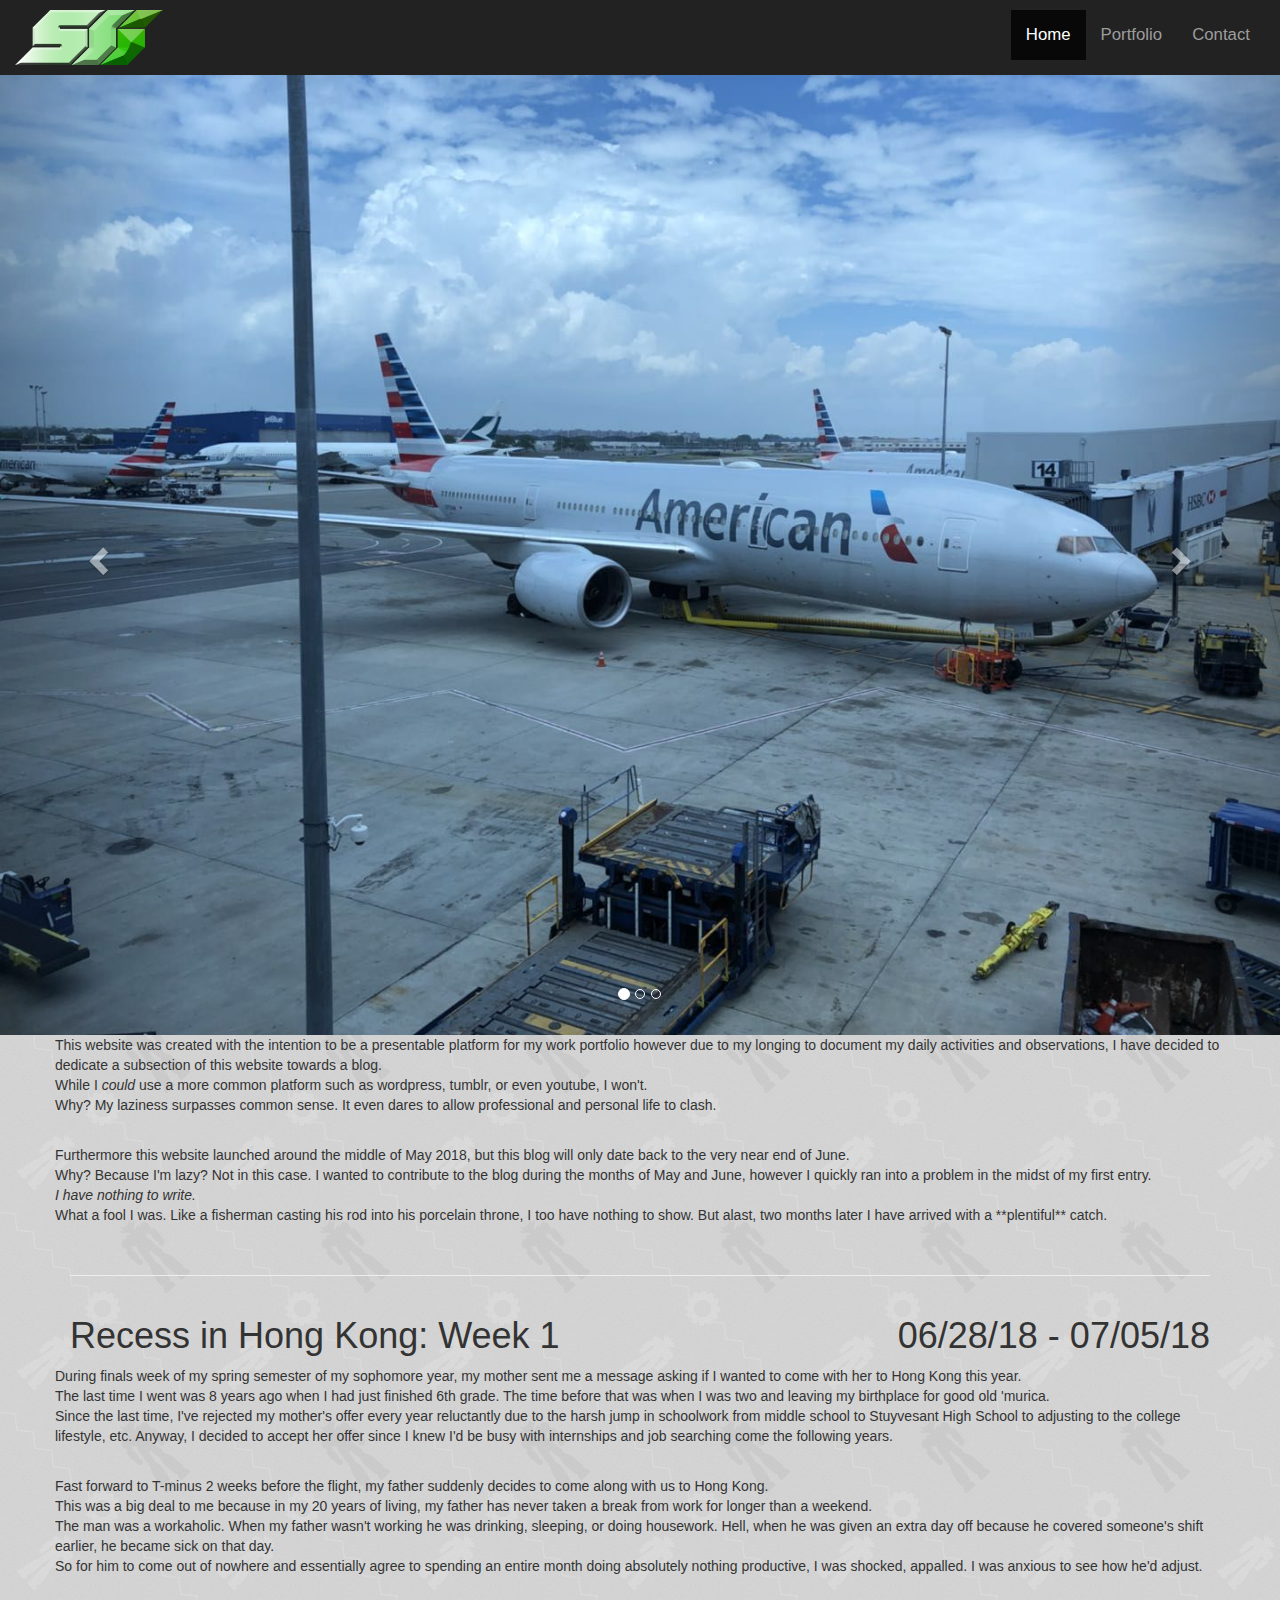
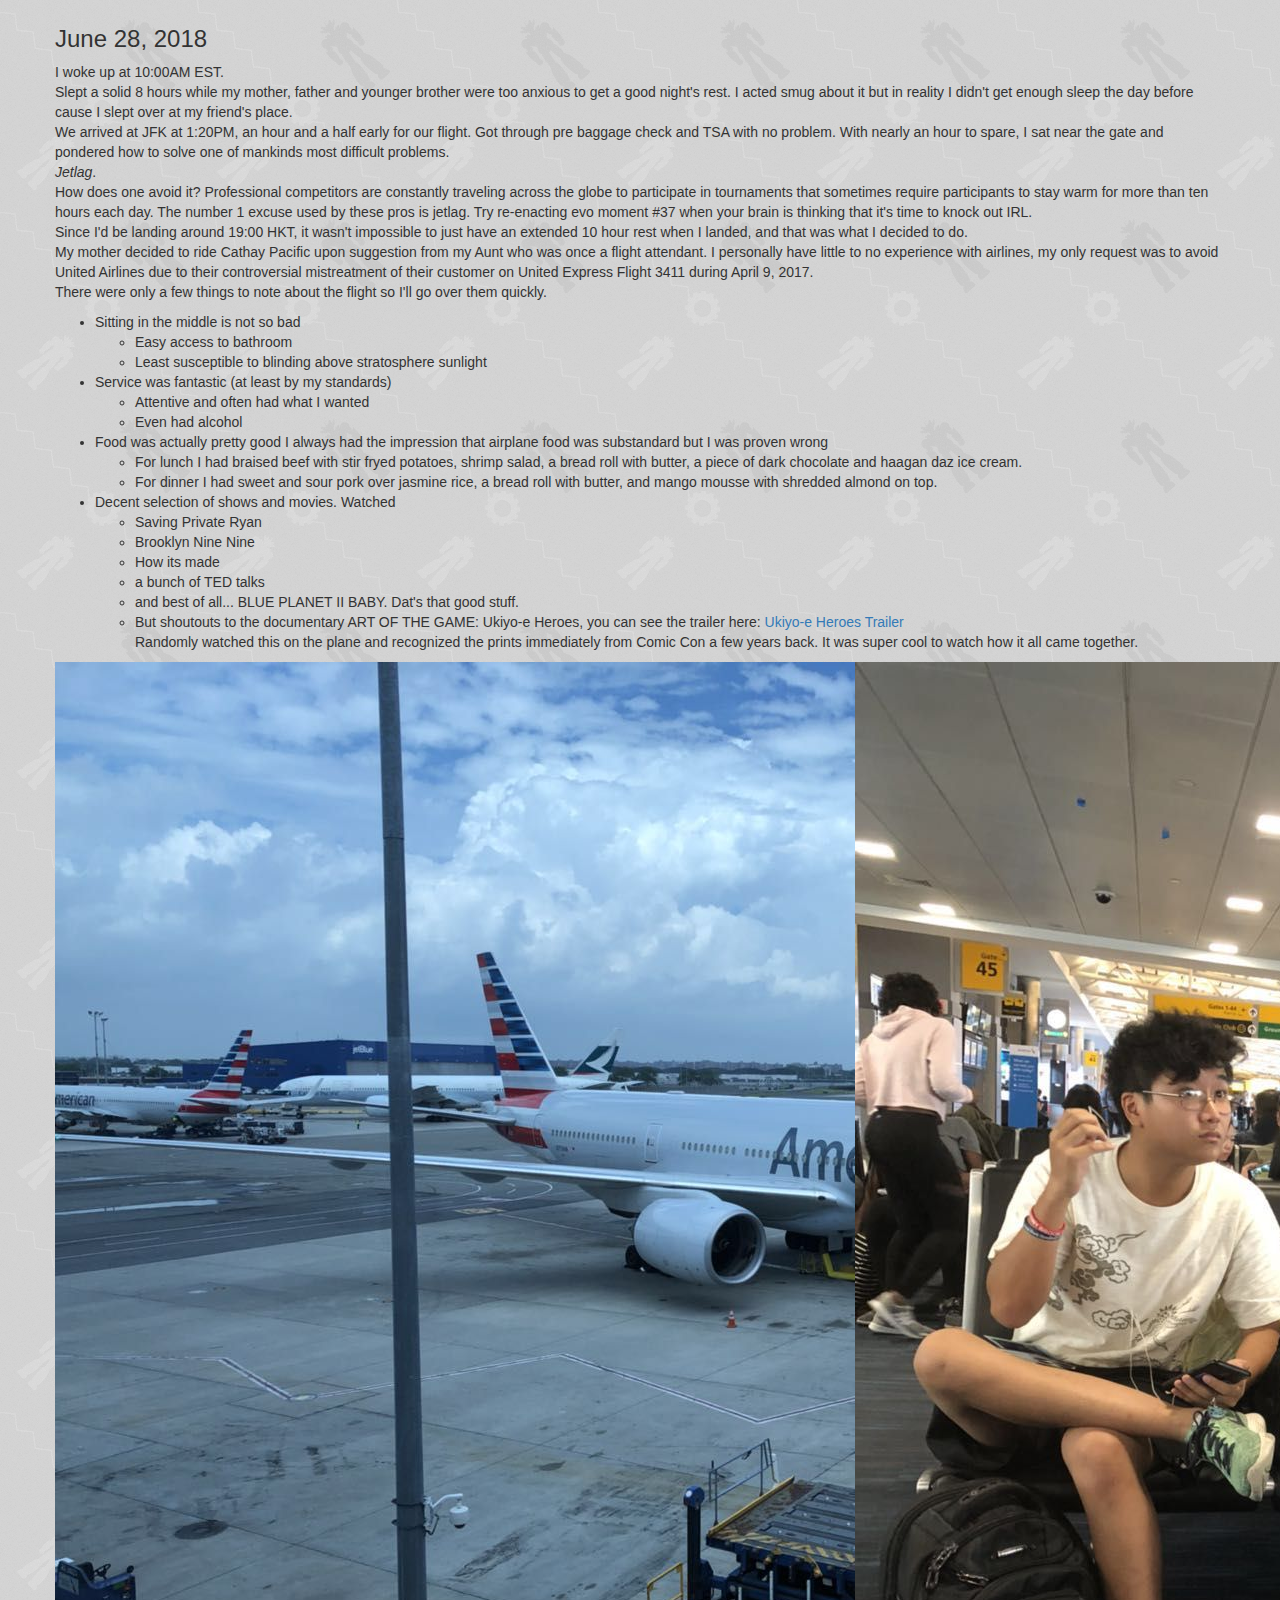
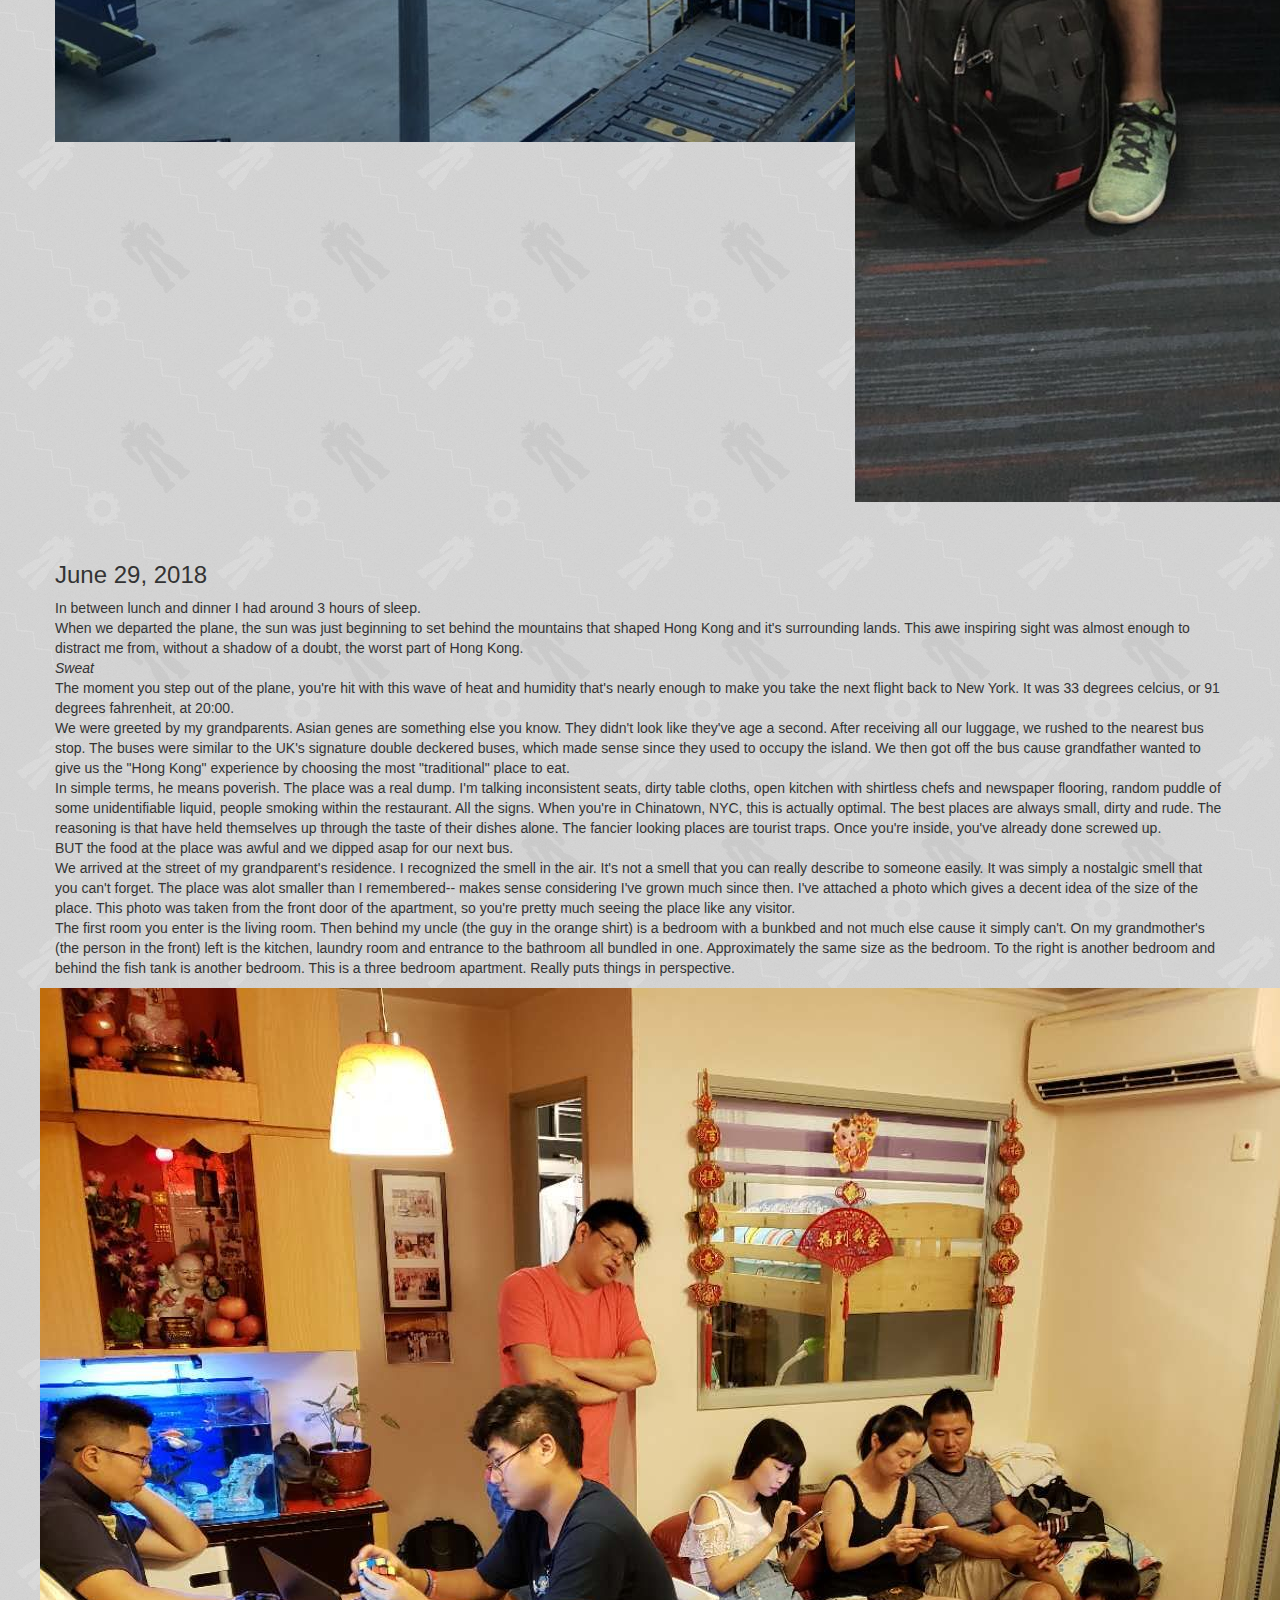
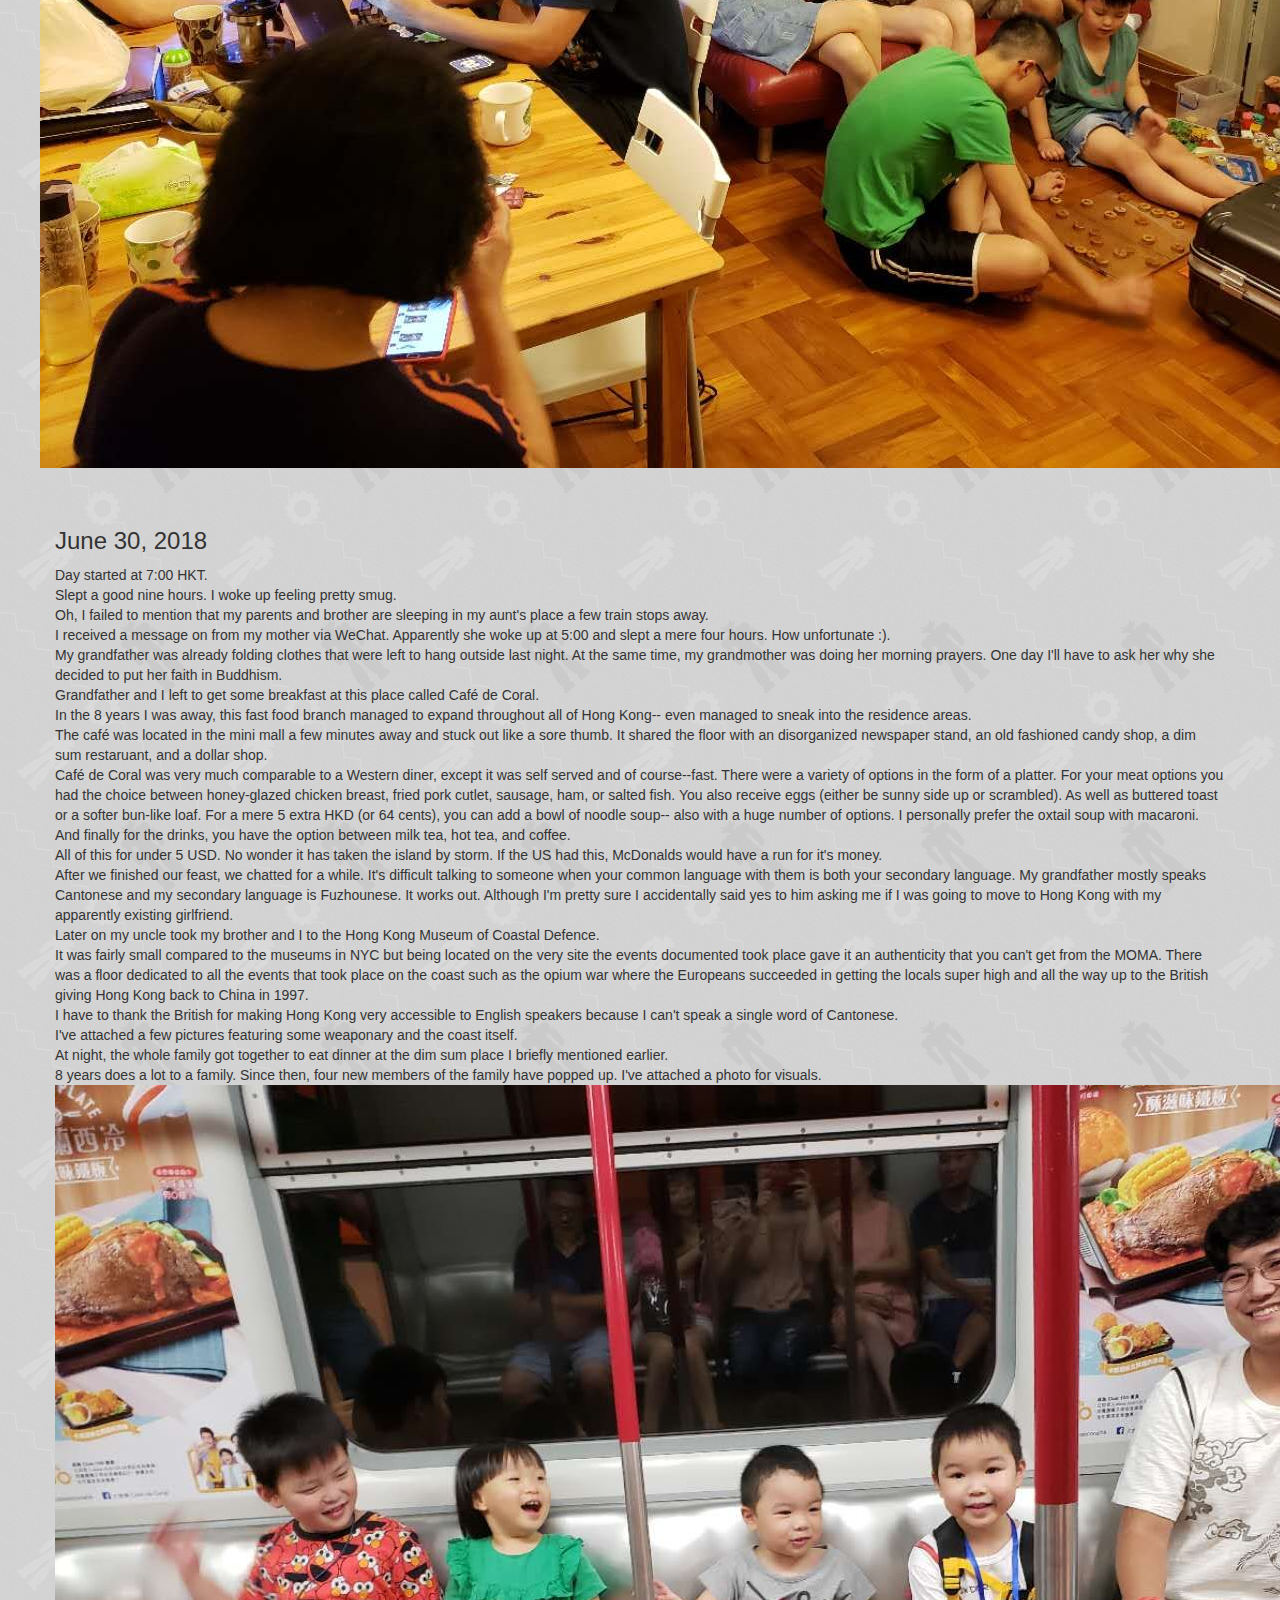
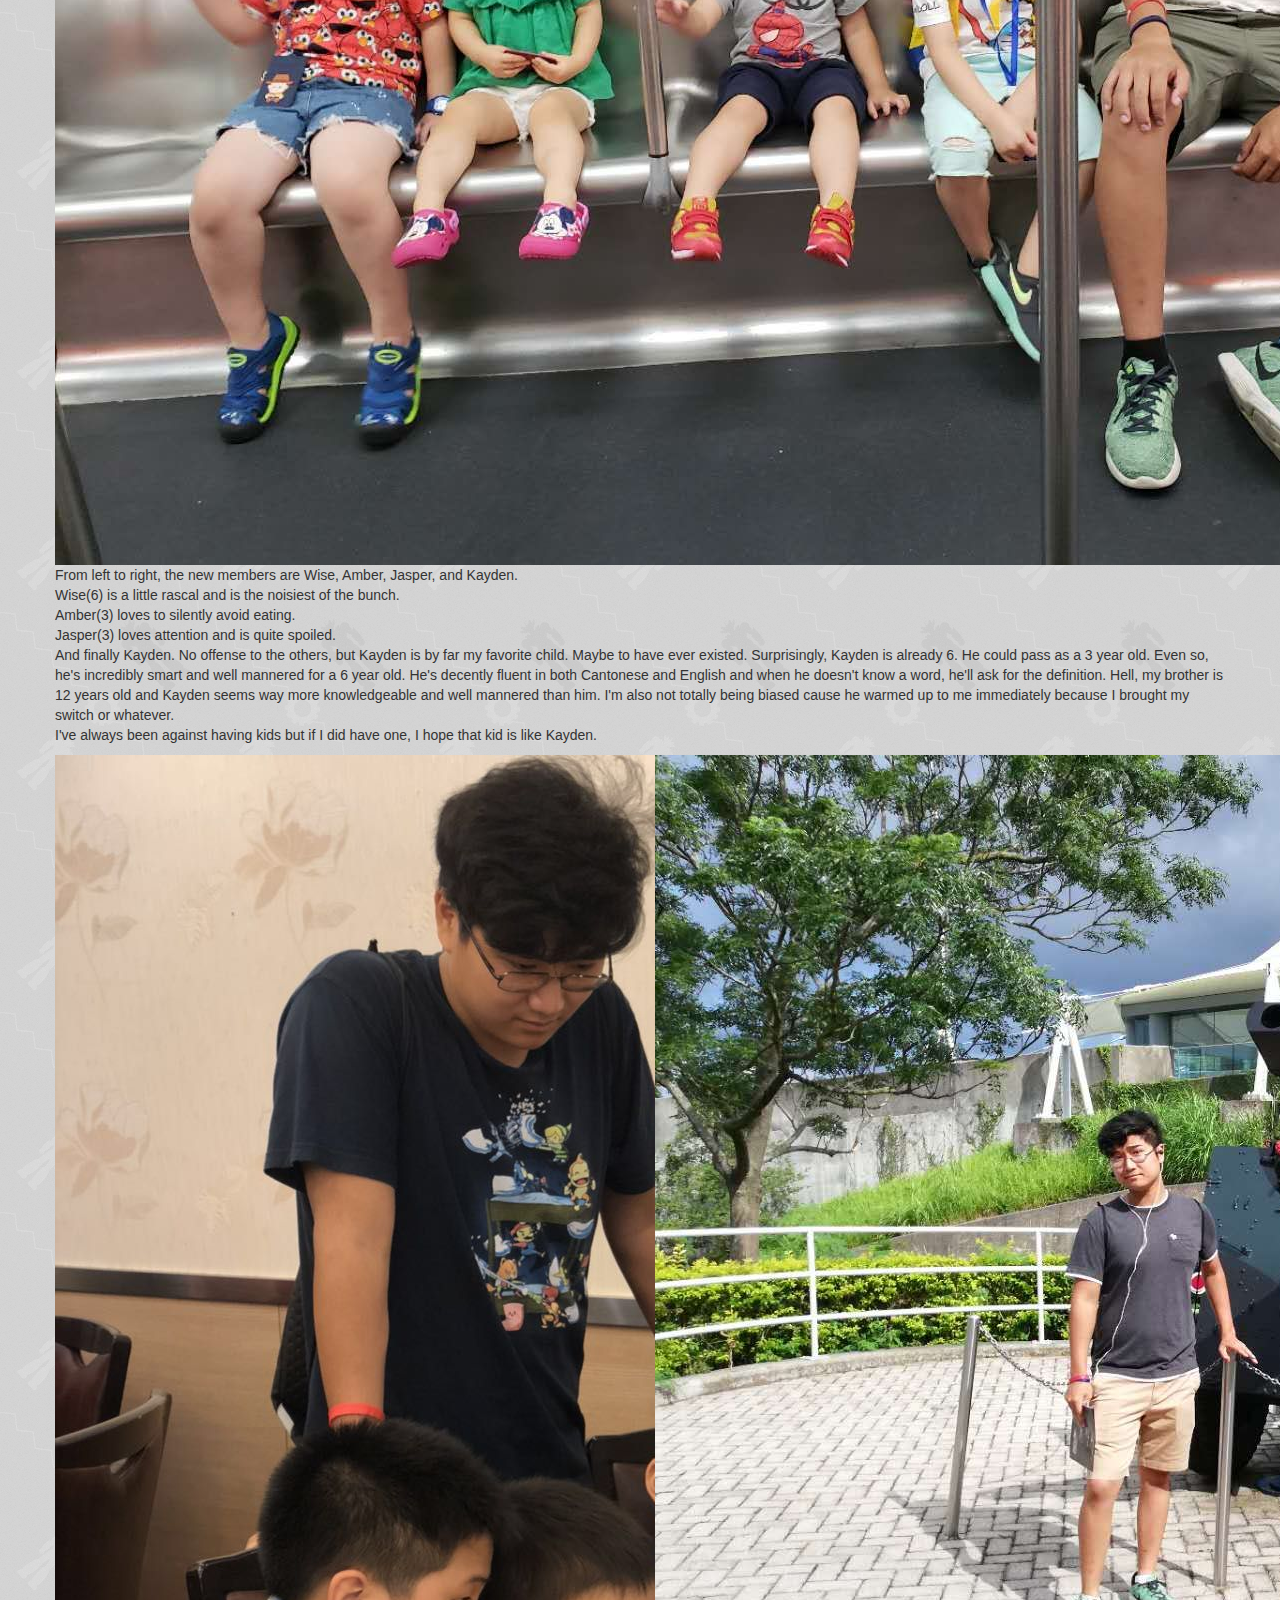
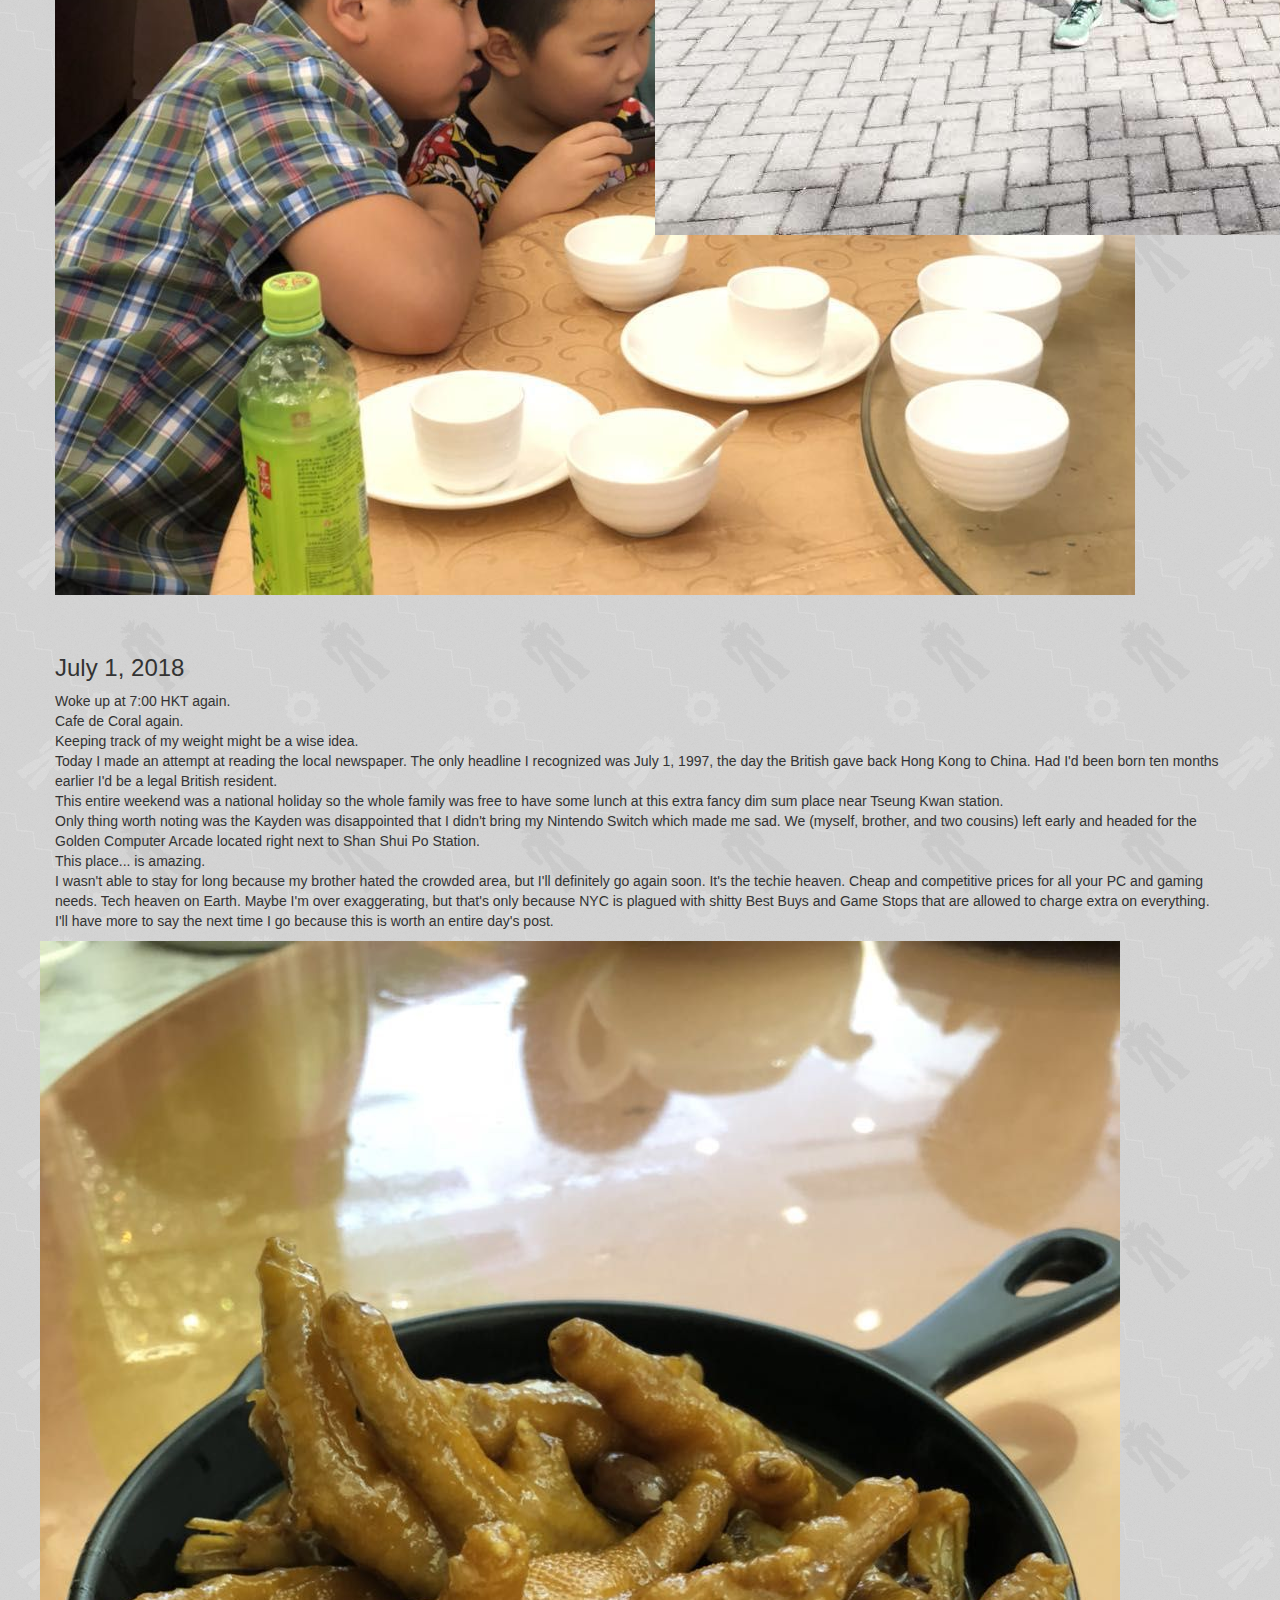
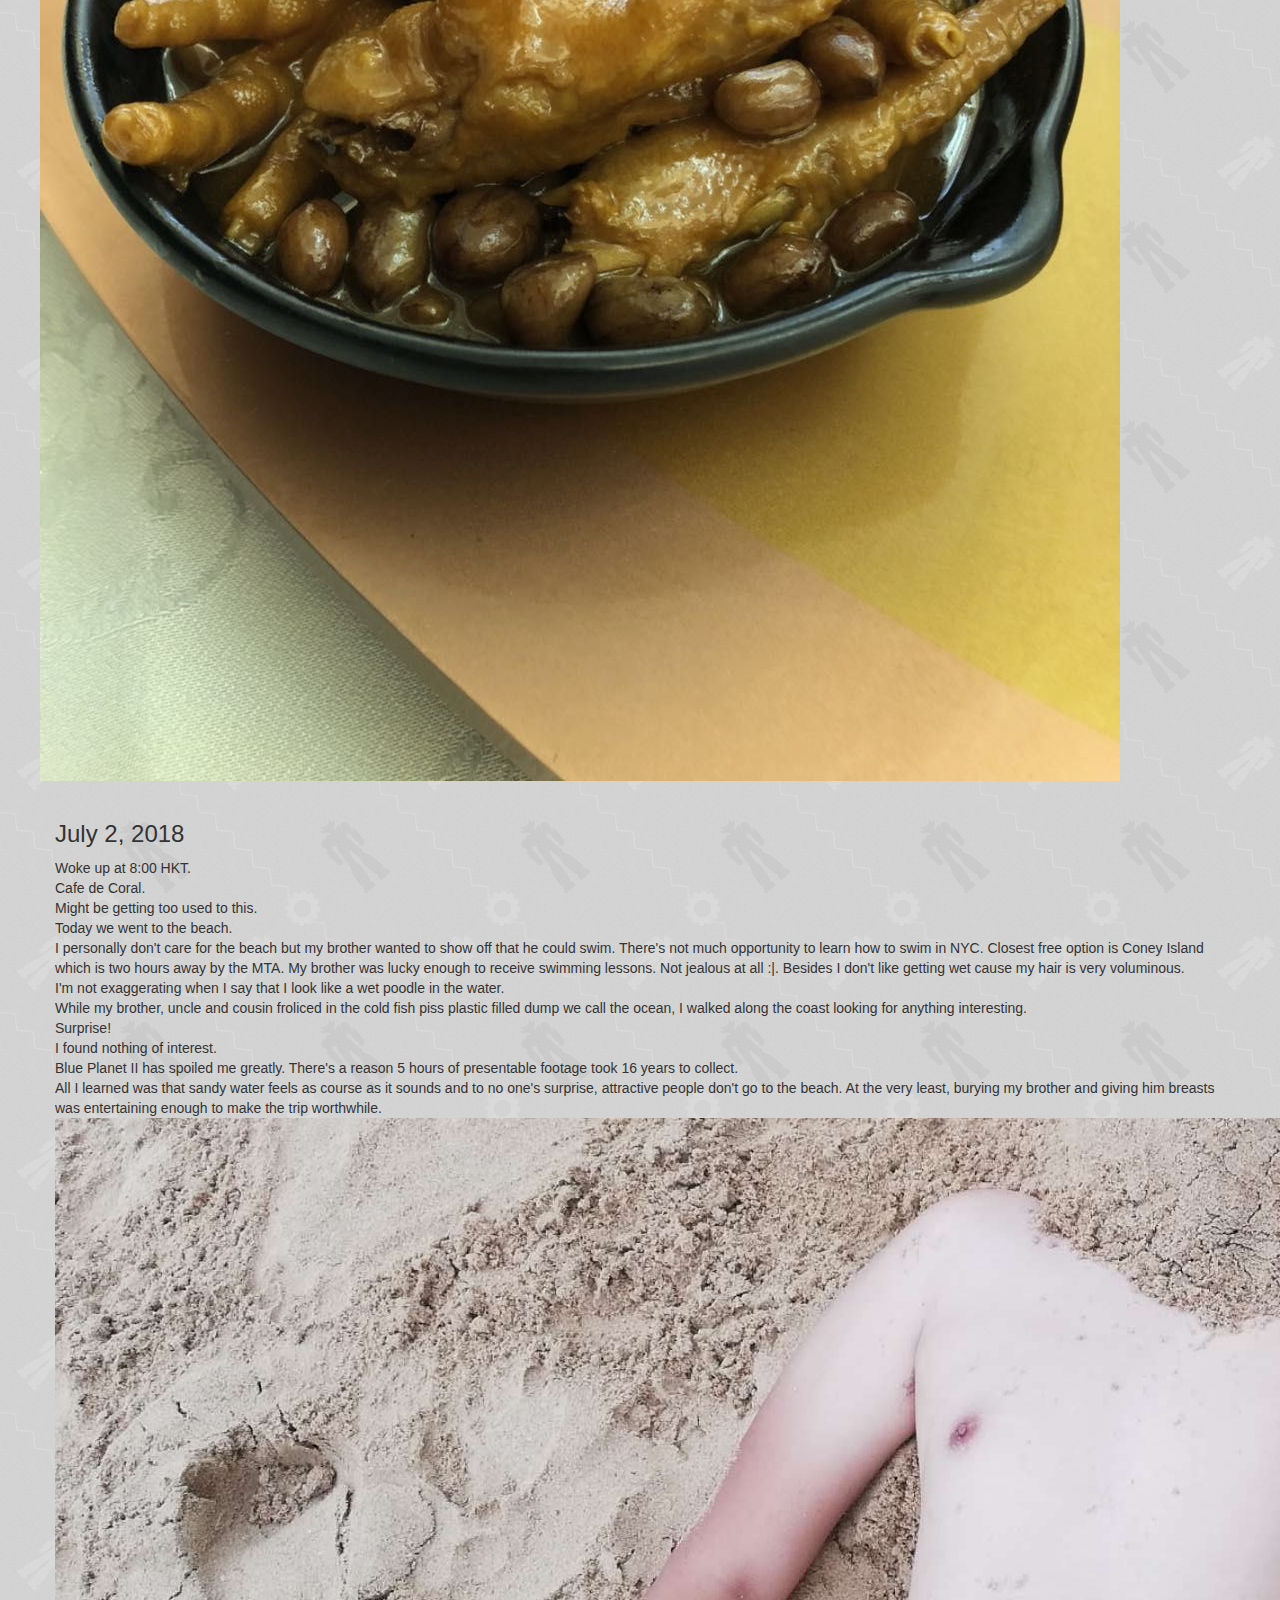
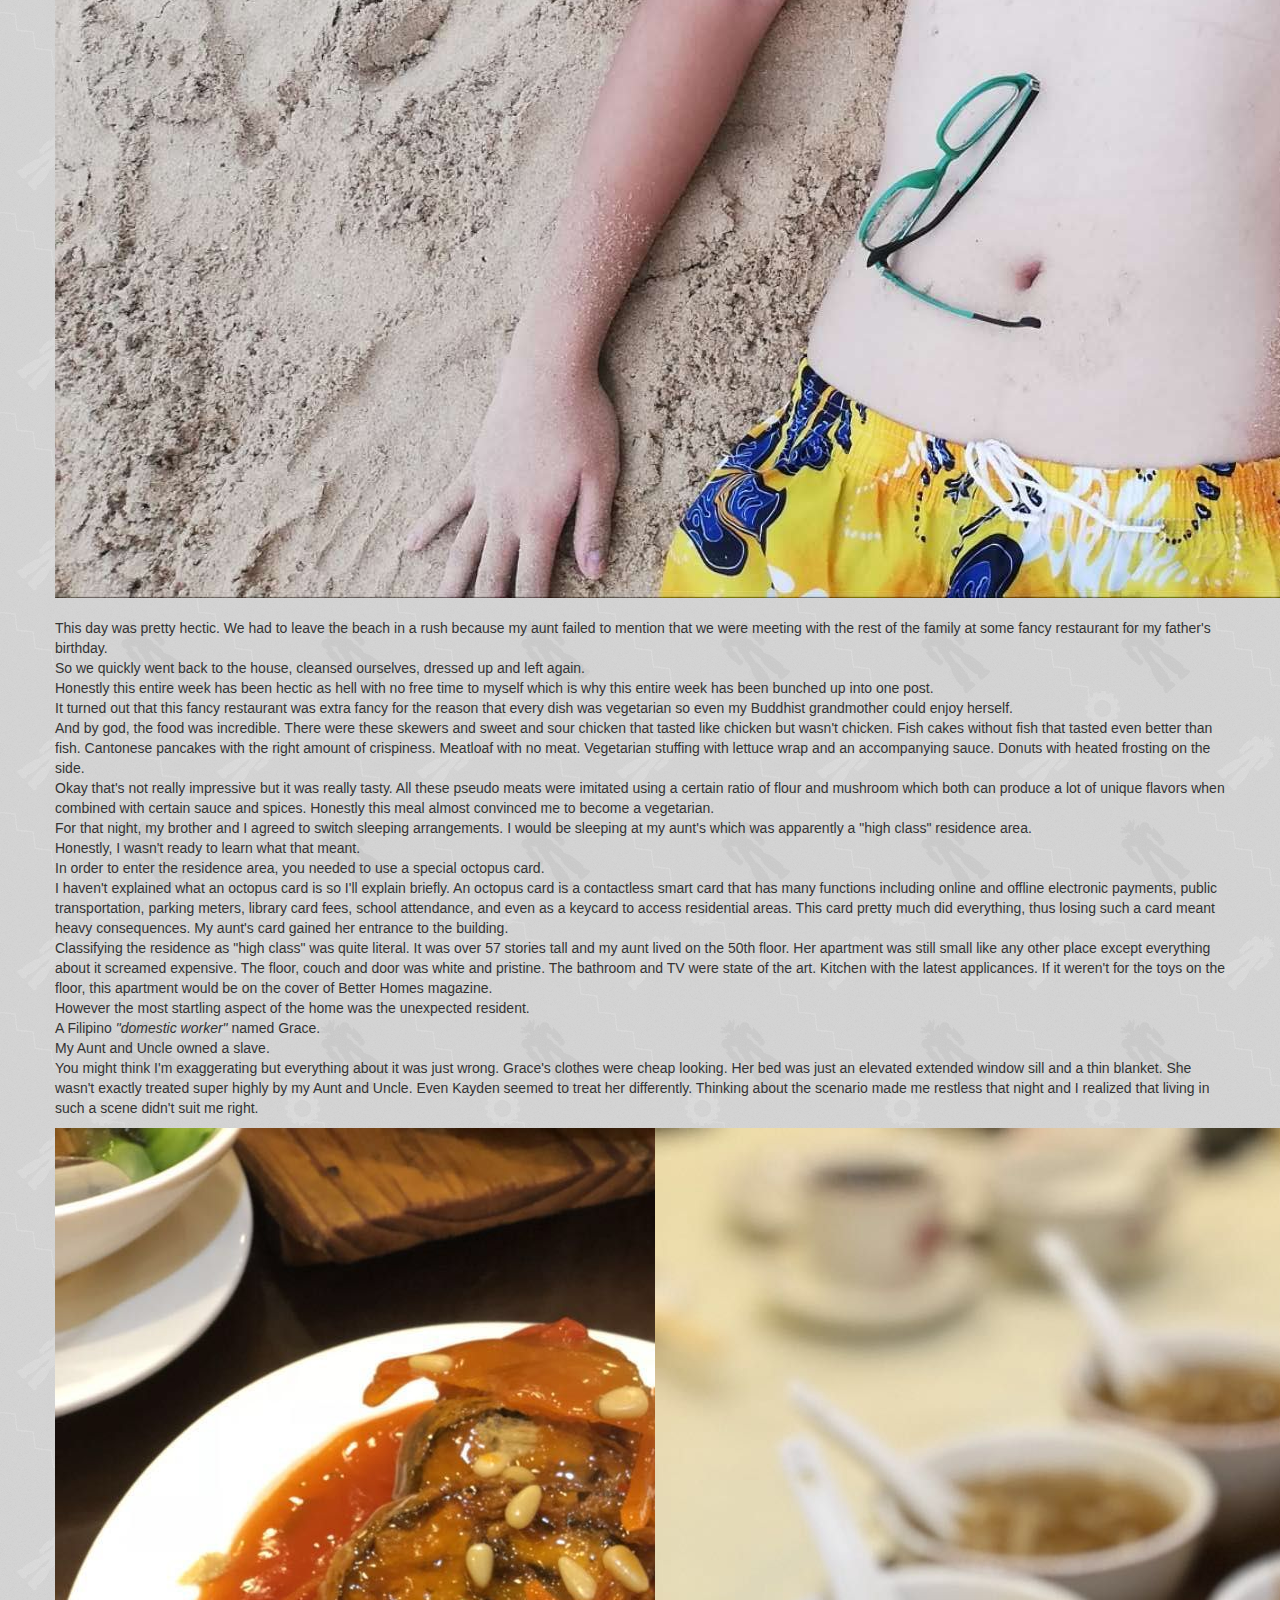
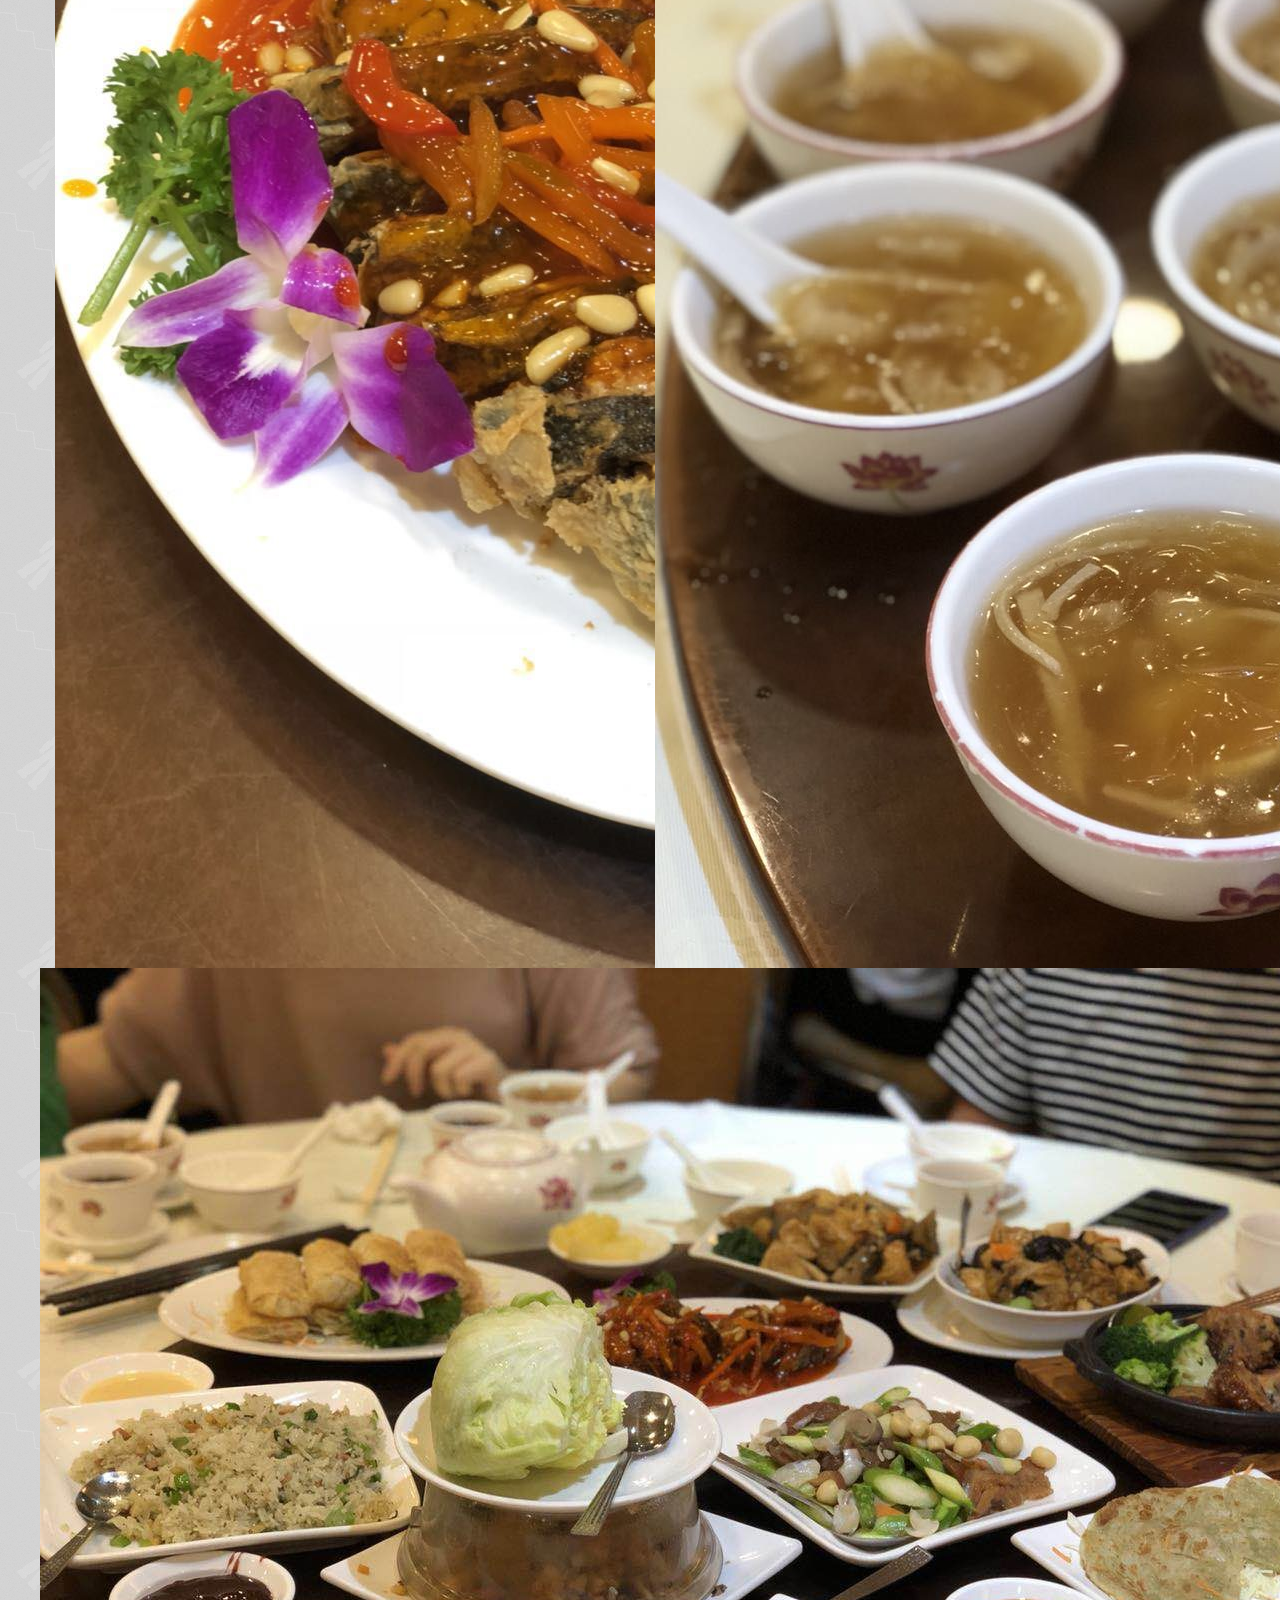
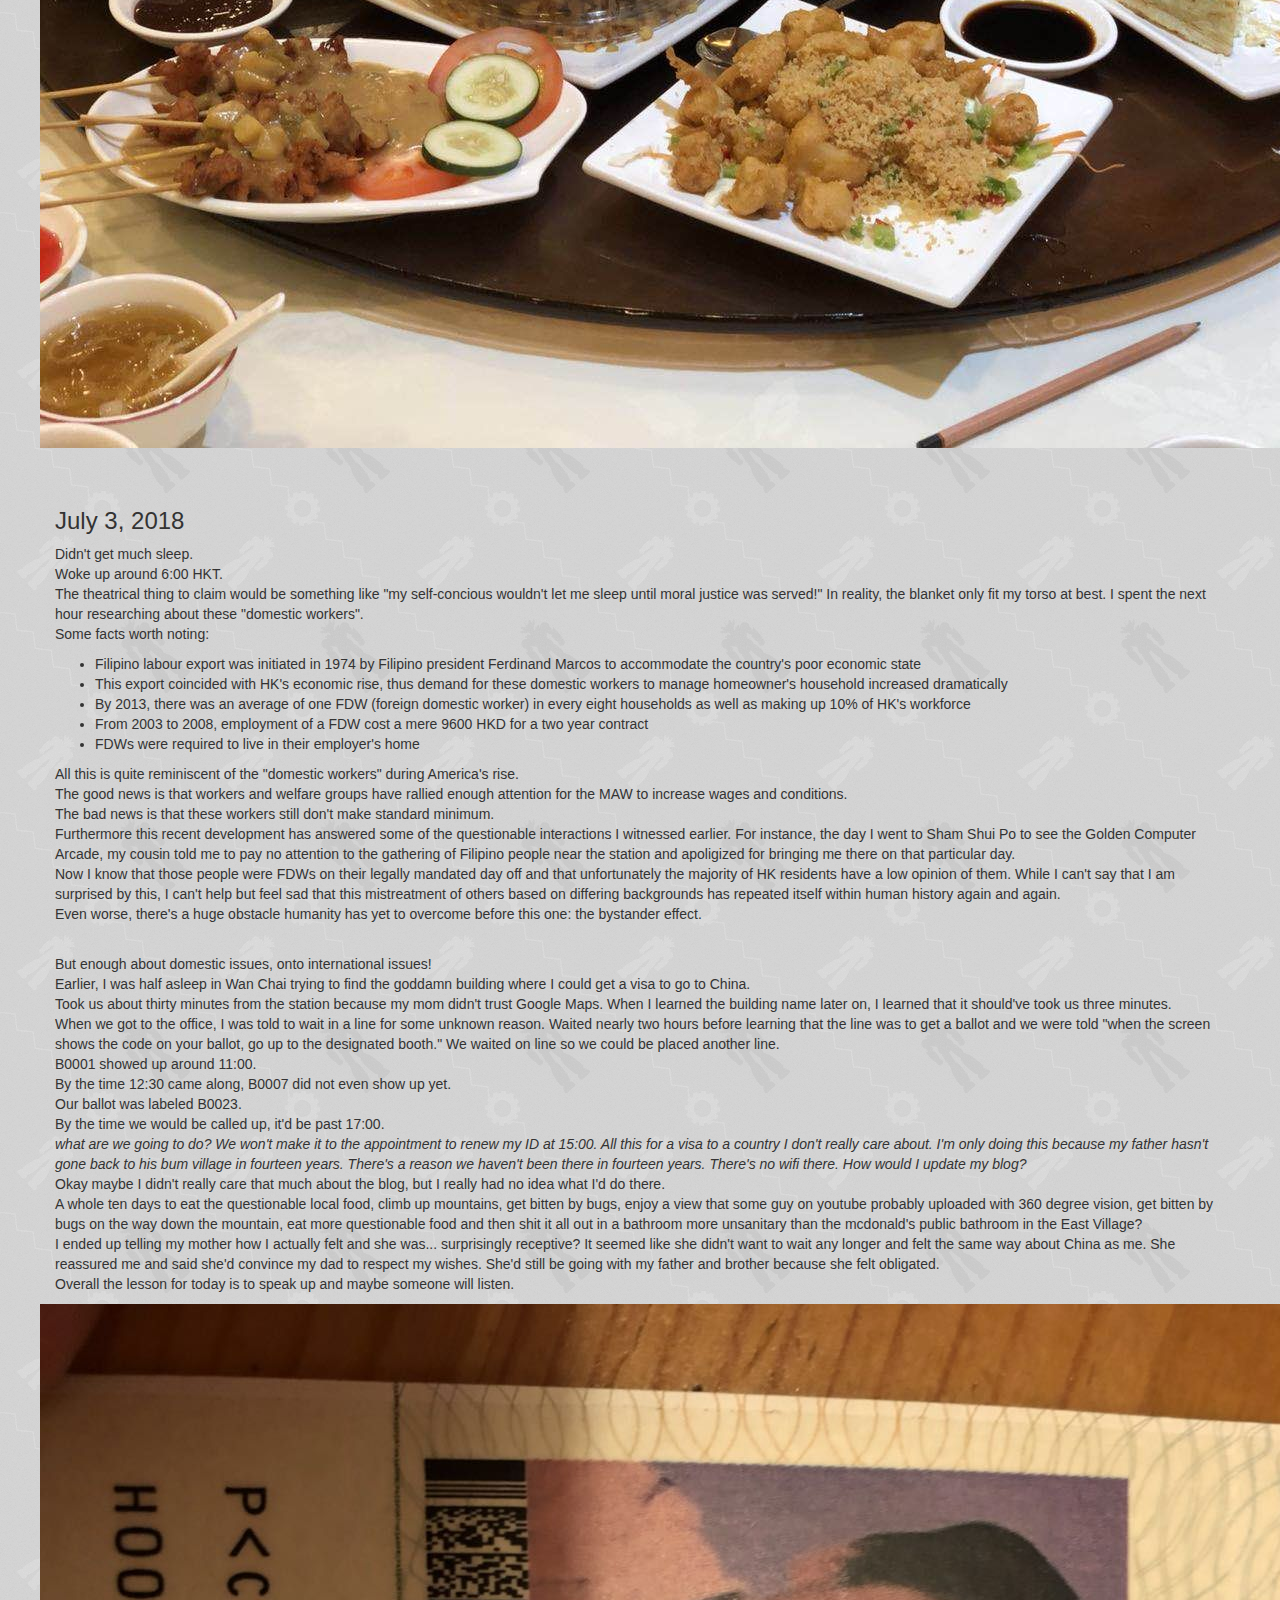
==== blog.html @ 9eefdc5d "Added links" ====
<!DOCTYPE html>
<html lang="en">
	<head>
		<title>Shawn Li | Blog</title>
  		<meta charset="utf-8">
  		<meta name="viewport" content="width=device-width, initial-scale=1">
  		<link rel="icon" type="image/ico" href="img/favicon.ico">
		<link rel="stylesheet" type="text/css" href="css/style.css">
		<link rel="stylesheet" href="https://maxcdn.bootstrapcdn.com/bootstrap/3.3.7/css/bootstrap.min.css">
  		<link rel="stylesheet" href="https://cdnjs.cloudflare.com/ajax/libs/font-awesome/4.7.0/css/font-awesome.min.css">
		<script src="https://ajax.googleapis.com/ajax/libs/jquery/3.3.1/jquery.min.js"></script>
  		<script src="https://maxcdn.bootstrapcdn.com/bootstrap/3.3.7/js/bootstrap.min.js"></script>
			
		
	</head>
	<body id="body">
		<nav class="navbar navbar-inverse" id="override-navbar">
			<div class="container-fluid">
				<div class="navbar-header">
					<button type="button" class="navbar-toggle" data-toggle="collapse" data-target="#myNavbar">
						<span class="icon-bar"></span>
						<span class="icon-bar"></span>
						<span class="icon-bar"></span>
					</button>
					<a class="navbar-brand" id="override-brand" href="index.html"><img class="logo" src="img/logo2_green.svg"></a>
				</div>
				<div class="collapse navbar-collapse" id="myNavbar">
					<ul class="nav navbar-nav navbar-right">
						<li class="active" id="override-active"><a href="#">Home</a></li>
						<li><a href="index.html">Portfolio</a></li>
						<li><a href="index.html/#Contact">Contact</a></li>
					</ul>
				</div>
			</div>
		</nav>
		<div id="myCarousel" class="carousel slide" data-ride="carousel">
                        <ol class="carousel-indicators">
                                <li data-target="#myCarousel" data-slide-to="0" class="active"></li>
                                <li data-target="#myCarousel" data-slide-to="1"></li>
				<li data-target="#myCarousel" data-slide-to="2"></li>
                        </ol>
                        <div class="carousel-inner" role="listbox">
                                <div class="item active">
                                        <img src="img/jfk.jpg">
                                </div> <!--- END ACTIVE -->
                                <div class="item">
                                        <img src="img/beach.jpg">
                                </div> <!--- END ITEM -->
				<div class="item">
					<img src="img/vegan_restaurant.jpg">
				</div> <!--- END ITEM -->
                        </div>
                        <!-- START SLIDER CONTROLLER-->
                        <a class="left carousel-control" href="#myCarousel" role="button" data-slide="prev">
                        <span class="glyphicon glyphicon-chevron-left" aria-hidden="true"></span>
                        <span class="sr-only">Previous</span>
                        </a>
                        <a class="right carousel-control" href="#myCarousel" role="button" data-slide="next">
                        <span class="glyphicon glyphicon-chevron-right" aria-hidden="true"></span>
                        <span class="sr-only">Next</span>
                        </a>
                </div><!--- END SLIDER -->
		<div class="container">
			<div class="row">
				<p>This website was created with the intention to be a presentable platform for my work portfolio however due to my longing to document
					my daily activities and observations, I have decided to dedicate a subsection of this website towards a blog. 
					<br>While I <i>could</i> use a more common platform such as wordpress, tumblr, or even youtube, I won't. 
					<br>Why? My laziness surpasses common sense. It even dares to allow professional and personal life to clash.</p>
				<br>
				<p>Furthermore this website launched around the middle of May 2018, but this blog will only date back to the very near end of June. 
					<br>Why? Because I'm lazy? Not in this case. I wanted to contribute to the blog during the months of May and June, however I quickly ran into a problem in
					the midst of my first entry. 
					<br><i>I have nothing to write.</i> 
					<br>What a fool I was. Like a fisherman casting his rod into his porcelain throne, I
					too have nothing to show. But alast, two months later I have arrived with a **plentiful** catch.</p>
				<br>
			</div>
			<hr>
			<div class="row">
				<div class="col-md-8">
					<h1>Recess in Hong Kong: Week 1</h1>
				</div>
				<div class="col-md-4 text-right">
					<h1>06/28/18 - 07/05/18</h1>
				</div>
				<br>
				<p>During finals week of my spring semester of my sophomore year, my mother sent me a message asking if I wanted to come with her to Hong Kong this year.
					<br>The last time I went was 8 years ago when I had just finished 6th grade. The time before that was when I was two and leaving my birthplace for good
					old 'murica. 
					<br>Since the last time, I've rejected my mother's offer every year reluctantly due to the harsh jump in schoolwork from middle school to
					Stuyvesant High School to adjusting to the college lifestyle, etc. Anyway, I decided to accept her offer since I knew I'd be busy with internships
					and job searching come the following years.</p>
				<br>
				<p>Fast forward to T-minus 2 weeks before the flight, my father suddenly decides to come along with us to Hong Kong. 
					<br>This was a big deal to me because in my 20 years of living, my father has never taken a break from work for longer than a weekend. 
					<br>The man was a workaholic. When my father wasn't working he was drinking, sleeping, or doing housework. Hell, when he was given an extra day off because 
					he covered someone's shift earlier, he became sick on that day.
					<br>So for him to come out of nowhere and essentially agree to spending an entire month doing absolutely nothing productive, I was shocked, appalled. I
					was anxious to see how he'd adjust.</p>
				<br>
				<h3>June 28, 2018</h3>
				<p>I woke up at 10:00AM EST.
					<br>Slept a solid 8 hours while my mother, father and younger brother were too anxious to get a good night's rest. I acted smug about it
					but in reality I didn't get enough sleep the day before cause I slept over at my friend's place. 
					<br>We arrived at JFK at 1:20PM, an hour and a half early for our flight. Got through pre baggage check and TSA with no problem. 
					With nearly an hour to spare, I sat near the gate and pondered how to solve one of mankinds most difficult problems. 
					<br><i>Jetlag</i>. 
					<br>How does one avoid it? Professional competitors are constantly traveling across the globe to participate
					in tournaments that sometimes require participants to stay warm for more than ten hours each day. The number 1 excuse used by these pros is jetlag. Try
					re-enacting evo moment #37 when your brain is thinking that it's time to knock out IRL. 
					<br>Since I'd be landing around 19:00 HKT, it wasn't impossible to just have an extended 10 hour rest when I landed, and that was what I decided to do.
					<br>My mother decided to ride Cathay Pacific upon suggestion from my Aunt who was once a flight attendant. 
					I personally have little to no experience with airlines,
					my only request was to avoid United Airlines due to their controversial mistreatment of their customer on United Express Flight 3411 during April 9, 2017.
					<br>There were only a few things to note about the flight so I'll go over them quickly. 
					<ul>
						<li>Sitting in the middle is not so bad
							<ul>
								<li>Easy access to bathroom</li> 
								<li>Least susceptible to blinding above stratosphere sunlight</li> 
							</ul>
						</li>
						<li>Service was fantastic (at least by my standards)
							<ul>
								<li>Attentive and often had what I wanted</li> 
								<li>Even had alcohol</li>
							</ul>
						</li>
						<li>Food was actually pretty good I always had the impression that airplane food was substandard but I was proven wrong
							<ul> 
								<li>For lunch I had braised beef with stir fryed potatoes, shrimp salad, a bread roll with butter, a piece of dark chocolate 
									and haagan daz ice cream. </li>
								<li>For dinner I had sweet and sour pork over jasmine rice, a bread roll with butter, and mango mousse with shredded almond on 
									top. </li>
							</ul>
						</li>
						<li>Decent selection of shows and movies. Watched
							<ul>
								<li>Saving Private Ryan</li> 
								<li>Brooklyn Nine Nine</li> 
								<li>How its made</li> 
								<li>a bunch of TED talks</li> 
								<li>and best of all... BLUE PLANET II BABY. Dat's that good stuff.</li>
								<li>But shoutouts to the documentary ART OF THE GAME: Ukiyo-e Heroes, 
									you can see the trailer here: <a href="https://www.youtube.com/watch?v=LxjsR3S87n0">Ukiyo-e Heroes Trailer</a>
									<br>
									Randomly watched this on the plane and recognized the prints immediately from Comic Con a few years back. It was super 
									cool to watch how it all came together.
								</li>
							</ul>
						</li>
					</ul>
					</p>
				<div class="row">
					<div class="col-md-8">
						<img src="img/jfk.jpg">
					</div>
					<div class="col-md-4">
						<img src="img/waiting.jpg">
					</div>
				</div>
				<br>
				<br>
				<h3>June 29, 2018</h3>
				<p>In between lunch and dinner I had around 3 hours of sleep. 
					<br>When we departed the plane, the sun was just beginning to set behind the mountains that shaped Hong 
					Kong and it's surrounding lands. This awe inspiring sight was almost enough to distract me from, without a shadow of a doubt, the worst part of Hong Kong. 
					<br><i>Sweat</i> 
					<br>The moment 
					you step out of the plane, you're hit with this wave of heat and humidity that's nearly enough to make you take the next flight back to New York. It was
					33 degrees celcius, or 91 degrees fahrenheit, at 20:00.
					<br>We were greeted by my grandparents. Asian genes are something else you know. They didn't look like they've age a second. 
					After receiving all our luggage, we rushed to the nearest bus stop. The buses were similar to the
					UK's signature double deckered buses, which made sense since they used to occupy the island. We then got off the bus cause grandfather wanted to give us 
					the "Hong Kong" experience by choosing the most "traditional" place to eat. 
					<br>In simple terms, he means poverish. The place was a real dump. I'm talking inconsistent
					seats, dirty table cloths, open kitchen with shirtless chefs and newspaper flooring, random puddle of some unidentifiable liquid, people smoking within the 
					restaurant. All the signs. When you're in Chinatown, NYC, this is actually optimal. The best places are always small, dirty and rude. The reasoning is 
					that have held themselves up through the taste of their dishes alone. The fancier looking places are tourist traps. Once you're inside, you've already done 
					screwed up. 
					<br>BUT the food at the place was awful and we dipped asap for our next bus.
					<br>We arrived at the street of my grandparent's residence. I recognized 
					the smell in the air. It's not a smell that you can really describe to someone easily. It was simply a nostalgic smell that you can't forget. The place was
					alot smaller than I remembered-- makes sense considering I've grown much since then. I've attached a photo which gives a decent idea of the size of the
					place. This photo was taken from the front door of the apartment, so you're pretty much seeing the place like any visitor. 
					<br>The first room you enter is the
					living room. Then behind my uncle (the guy in the orange shirt) is a bedroom with a bunkbed and not much else cause it simply can't. On my grandmother's 
					(the person in the front) left is the kitchen, laundry room and entrance to the bathroom all bundled in one. Approximately the same size as the bedroom. 
					To the right is another bedroom and behind the fish tank is another bedroom. This is a three bedroom apartment. Really puts things in perspective.</p>
				<div class="row">
					<img src="img/apartment.jpg">
				</div>
				<br>
				<br>
				<h3>June 30, 2018</h3>
				<p>Day started at 7:00 HKT. 
					<br>Slept a good nine hours. I woke up feeling pretty smug.  
					<br>Oh, I failed to mention that my parents and brother are sleeping in my 
					aunt's place a few train stops away. 
					<br>I received a message on from my mother via WeChat. Apparently she woke up at 5:00 and slept a mere four hours. How unfortunate :). 
					<br>My grandfather was already folding clothes that were left to hang outside last night. At the same time, my grandmother was doing her 
					morning prayers. One day I'll have to ask her why she decided to put her faith in Buddhism.
					<br>Grandfather and I left to get some breakfast at this place called Café de Coral. 
					<br>In the 8 years I was away, this fast food branch managed to expand throughout all of Hong Kong-- even managed to sneak into the residence areas.
					<br>The café was located in the mini mall a few minutes away and stuck out like a sore thumb. It shared the floor with an disorganized newspaper stand, an 
					old fashioned candy shop, a dim sum restaruant, and a dollar shop. 
					<br>Café de Coral was very much comparable to a Western diner, except it was self served 
					and of course--fast. There were a variety of options in the form of a platter. For your meat options you had the choice between honey-glazed chicken breast, 
					fried pork cutlet, sausage, ham, or salted fish. You also receive eggs (either be sunny side up or scrambled). As well as buttered toast or a softer bun-like
					loaf. For a mere 5 extra HKD (or 64 cents), you can add a bowl of noodle soup-- also with a huge number of options. I personally prefer the oxtail soup
					with macaroni. And finally for the drinks, you have the option between milk tea, hot tea, and coffee. 
					<br>All of this for under 5 USD. No wonder it has taken 
					the island by storm. If the US had this, McDonalds would have a run for it's money.
					<br>After we finished our feast, we chatted for a while. It's difficult talking to someone when your common language 
					with them is both your secondary language. My grandfather mostly speaks Cantonese and my secondary language is Fuzhounese. It works out. Although I'm 
					pretty sure I accidentally said yes to him asking me if I was going to move to Hong Kong with my apparently existing girlfriend.
					<br>Later on my uncle took my brother and I to the Hong Kong Museum of Coastal Defence. 
					<br>It was fairly small compared to the museums in NYC but being located on the very site the events documented took place gave it 
					an authenticity that you can't get from the MOMA. There was a floor dedicated to all the events that took place on the coast such as the 
					opium war where the Europeans succeeded in getting the locals super high and all the way up to the British giving Hong Kong back to China in 1997. 
					<br>I have to thank the British for making Hong Kong very accessible to English speakers because I can't speak a single word of Cantonese. 
					<br>I've attached a few pictures featuring some weaponary and the coast itself.
					<br>At night, the whole family got together to eat dinner at the dim sum place I briefly mentioned earlier. 
					<br>8 years does a lot to a family. Since then, four new members of the family have popped up. I've attached a photo for visuals. 
					<img src="img/kids_in_the_mtr.jpg">
					<br>From left to right, the new members are Wise, Amber, Jasper, and Kayden. 
					<br>Wise(6) is a little rascal and is the noisiest of the bunch. 
					<br>Amber(3) loves to silently avoid eating. 
					<br>Jasper(3) loves attention and is quite spoiled. 
					<br>And finally Kayden. No offense to the others, but Kayden is by far my favorite child. Maybe to have ever existed. Surprisingly, Kayden is already 6. 
					He could pass as a 3 year old. Even so, he's incredibly smart and well mannered for a 6 year old. He's decently fluent in both Cantonese and English and 
					when he doesn't know a word, he'll ask for the definition. Hell, my brother is 12 years old and Kayden seems way more knowledgeable and well mannered 
					than him. I'm also not totally being biased cause he warmed up to me immediately because I brought my switch or whatever. 
					<br>I've always been against having kids but if I did have one, I hope that kid is like Kayden.</p>
				<div class="row">
					<div class="col-md-6">
						<img src="img/switch.jpg">
					</div>
					<div class="col-md-6">
						<img src="img/museum.jpg">
					</div>
				</div>
				<br>
				<br>
				<h3>July 1, 2018</h3>
				<p>Woke up at 7:00 HKT again. 
					<br>Cafe de Coral again. 
					<br>Keeping track of my weight might be a wise idea. 
					<br>Today I made an attempt at reading the local newspaper. The only headline I recognized was July 1, 1997, the day the British gave back 
					Hong Kong to China. Had I'd been born ten months earlier I'd be a legal British resident. 
					<br>This entire weekend was a national holiday so the whole family was free to have some lunch at this extra fancy dim 
					sum place near Tseung Kwan station. 
					<br>Only thing worth noting was the Kayden was disappointed that I didn't bring my Nintendo Switch which made me sad. 
					We (myself, brother, and two cousins) left early and headed for the Golden Computer Arcade located right next to Shan Shui Po Station. 
					<br>This place... is amazing. 
					<br>I wasn't able to stay for long because my brother hated the crowded area, but I'll definitely go again soon. 
					It's the techie heaven. Cheap and competitive prices for all your PC and gaming needs. Tech heaven on Earth. Maybe I'm over exaggerating, 
					but that's only because NYC is plagued with shitty Best Buys 
					and Game Stops that are allowed to charge extra on everything. 
					<br>I'll have more to say the next time I go because this is worth an entire day's post. </p>
				<div class="row">
					<img src="img/chicken_fingers.jpg">
				</div>
				<br>
				<h3>July 2, 2018</h3>
				<p>Woke up at 8:00 HKT. 
					<br>Cafe de Coral. 
					<br>Might be getting too used to this. 
					<br>Today we went to the beach. 
					<br>I personally don't care for the beach but my brother wanted to show 
					off that he could swim. There's not much opportunity to learn how to swim in NYC. Closest free option is Coney Island which is two hours away by the MTA. 
					My brother was lucky enough to receive swimming lessons. Not jealous at all :|. Besides I don't like getting wet cause my hair is very voluminous. 
					<br>I'm not exaggerating when I say that I look like a wet poodle in the water. 
					<br>While my brother, uncle and cousin froliced in the cold fish piss plastic filled dump we call the ocean, I walked along the coast looking for anything 
					interesting. 
					<br>Surprise! 
					<br>I found nothing of interest. 
					<br>Blue Planet II has spoiled me greatly. 
					There's a reason 5 hours of presentable footage took 16 years to collect. 
					<br>All I learned was that sandy water feels as course as it sounds and to no one's 
					surprise, attractive people don't go to the beach. At the very least, burying my brother and giving him breasts was entertaining enough to make the 
					trip worthwhile.
					<img src="img/beach.jpg">
					<br>
					<br>This day was pretty hectic. We had to leave the beach in a rush because my aunt failed to mention that we were meeting with the rest of 
					the family at some fancy restaurant for my father's birthday. 
					<br>So we quickly went back to the house, cleansed ourselves, dressed up and left again. 
					<br>Honestly this entire week has been hectic as hell with no free time to myself which is why this entire week has been bunched up into one post. 
					<br>It turned out that this fancy restaurant was extra fancy for the reason that every dish was vegetarian so even my Buddhist grandmother could enjoy 
					herself. 
					<br>And by god, the food was incredible. There were these skewers and sweet and sour chicken that tasted like chicken but wasn't chicken. 
					Fish cakes without fish that tasted even better than fish. Cantonese pancakes with the right amount of crispiness. Meatloaf with no meat. 
					Vegetarian stuffing with lettuce wrap and an accompanying sauce. Donuts with heated frosting on the side. 
					<br>Okay that's not really impressive but it was really tasty. All these pseudo meats were imitated 
					using a certain ratio of flour and mushroom which both can produce a lot of unique flavors when combined with certain sauce and spices. Honestly this meal 
					almost convinced me to become a vegetarian. 
					<br>For that night, my brother and I agreed to switch sleeping arrangements. I would be sleeping at my aunt's 
					which was apparently a "high class" residence area. 
					<br>Honestly, I wasn't ready to learn what that meant. 
					<br>In order to enter the residence area, you needed to 
					use a special octopus card. 
					<br>I haven't explained what an octopus card is so I'll explain briefly. An octopus card is a contactless smart card that has 
					many functions including online and offline electronic payments, public transportation, parking meters, library card fees, school attendance, and even as 
					a keycard to access residential areas. This card pretty much did everything, thus losing such a card meant heavy consequences. My aunt's card gained her 
					entrance to the building. 
					<br>Classifying the residence as "high class" was quite literal. It was over 57 stories tall and my aunt lived on the 50th floor. Her 
					apartment was still small like any other place except everything about it screamed expensive. The floor, couch and door was white and pristine. The bathroom 
					and TV were state of the art. Kitchen with the latest applicances. If it weren't for the toys on the floor, this apartment would be on the cover of Better 
					Homes magazine. 
					<br>However the most startling aspect of the home was the unexpected resident. 
					<br>A Filipino <i>"domestic worker"</i> named Grace. 
					<br>My Aunt and Uncle owned a slave. 
					<br>You might think I'm exaggerating but everything about it was just wrong. Grace's clothes were cheap looking. Her bed was just an elevated extended 
					window sill and a thin blanket. She wasn't exactly treated super highly by my Aunt and Uncle. Even Kayden seemed to treat her differently. Thinking about 
					the scenario made me restless that night and I realized that living in such a scene didn't suit me right.</p>
				<div class="row">
					<div class="col-md-6">
						<img src="img/not_fish.jpg">
					</div>
					<div class="col-md-6">
						<img src="img/not_shark_fin.jpg">
					</div>
				</div>
				<div class="row">
					<img src="img/vegan_restaurant.jpg">
				</div>
				<br>
				<br>
				<h3>July 3, 2018</h3>
				<p>Didn't get much sleep. 
					<br>Woke up around 6:00 HKT. 
					<br>The theatrical thing to claim would be something like "my self-concious wouldn't let me sleep until moral 
					justice was served!" In reality, the blanket only fit my torso at best. I spent the next hour researching about these "domestic workers". 
					<br>Some facts worth noting: 
					<ul>
						<li>Filipino labour export was initiated in 1974 by Filipino president Ferdinand Marcos to accommodate the country's poor economic state</li>
						<li>This export coincided with HK's economic rise, thus demand for these domestic workers to manage homeowner's household increased dramatically</li>
						<li>By 2013, there was an average of one FDW (foreign domestic worker) in every eight households as well as making up 10% of HK's workforce</li>
						<li>From 2003 to 2008, employment of a FDW cost a mere 9600 HKD for a two year contract</li> 
						<li>FDWs were required to live in their employer's home</li>
					</ul>
					All this is quite reminiscent of the "domestic workers" during America's rise. 
					<br>The good news is that workers and welfare groups have rallied enough attention
					for the MAW to increase wages and conditions. 
					<br>The bad news is that these workers still don't make standard minimum. 
					<br>Furthermore this recent development has 
					answered some of the questionable interactions I witnessed earlier. For instance, the day I went to Sham Shui Po to see the Golden Computer Arcade, my 
					cousin told me to pay no attention to the gathering of Filipino people near the station and apoligized for bringing me there on that particular day. 
					<br>Now I know that those people were FDWs on their legally mandated day off and that unfortunately the majority of HK residents have a 
					low opinion of them. While I can't say that I am surprised by this, I can't help but feel sad that this mistreatment of others based on 
					differing backgrounds has repeated itself within human history again and again. 
					<br>Even worse, there's a huge obstacle humanity has yet to overcome before this one: the bystander effect. </p>
					<br>But enough about domestic issues, onto international issues! 
					<br>Earlier, I was half asleep in Wan Chai trying to find the goddamn building where I could get a visa 
					to go to China. 
					<br>Took us about thirty minutes from the station because my mom didn't trust Google Maps. When I learned the building name later on, I learned 
					that it should've took us three minutes. 
					<br>When we got to the office, I was told to wait in a line for some unknown reason. Waited nearly two hours before learning that the line was to get a 
					ballot and we were told "when the screen shows the code on your ballot, go up to the designated booth." 
					We waited on line so we could be placed another line. 
					<br>B0001 showed up around 11:00. 
					<br>By the time 12:30 came along, B0007 did 
					not even show up yet. 
					<br>Our ballot was labeled B0023. 
					<br>By the time we would be called up, it'd be past 17:00. 
					<br><i>what are we 
					going to do? We won't make it to the appointment to renew my ID at 15:00. All this for a visa to a country I don't really care about. I'm only doing this 
					because my father hasn't gone back to his bum village in fourteen years. There's a reason we haven't been there in fourteen years. There's no wifi there. 
					How would I update my blog? </i> 
					<br>Okay maybe I didn't really care that much about the blog, but I really had no idea what I'd do there. 
					<br>A whole ten days to 
					eat the questionable local food, climb up mountains, get bitten by bugs, enjoy a view that some guy on youtube probably uploaded with 360 degree vision, get 
					bitten by bugs on the way down the mountain, eat more questionable food and then shit it all out in a bathroom more unsanitary than the mcdonald's public 
					bathroom in the East Village? 
					<br>I ended up telling my mother how I actually felt and she was... surprisingly receptive? It seemed like she didn't want to wait 
					any longer and felt the same way about China as me. She reassured me and said she'd convince my dad to respect my wishes. She'd still be going with my 
					father and brother because she felt obligated. 
					<br>Overall the lesson for today is to speak up and maybe someone will listen.</p>
				<div class="row">
					<img src="img/passport_old.jpg">
				</div>
				<br>
				<h3>July 4, 2018</h3>
				<p>I have a feeling today will be similar to a lot of days during this vacation so I'll keep it decently short. 
					<br>These days often involve the most of the people living here in my grandparent's apartment taking the MTR to Tseung Kwan O where my 
					Aunt Crystal's high class apartment is. 
					<br>There we eat at varied places around the area and then book a timeslot at their high class club where we can participate in recreational 
					sports such as Ping Pong, Bowling, Badminton, Swimming, Billiards, etc. 
					<br>Then we'll look around the mall and more than likely buy nothing. Finally we'll eat again and all go home. 
					<br>Very simple day, and definitely not worth describing every little detail. Just some pictures here and there of some food. 
					<br>Although my phone camera is busted right now so I'll 
					have to buy a new phone soon. I'll call these days "filler episodes."
					<br>Also Happy Independence Day to America! The big 242</p>
				<br>
				<h3>July 5, 2018</h3>
				<p>Another semi-boring day, gonna be a short post. 
					<br>My grandfather wants to buy some hard liquor today and apparently Causeway Bay is the place to go. 
					<br>He brought me along because there's some good food around there. 
					<br>Since it was on the same line as us, it didn't take long to arrive there. 
					<br>Since this is going to be a short post anyway, I'll take this chance to talk about the MTR subway system. 
					<br>The MTR subway system consists of a mere 11 metrolines(MTA has 26) that 
					span across Hong Kong Island, Kowloon and New Territories. The route for today is from Sai Wan Ho to Causeway Bay station. The 2.6 mile journey took a 
					total of ten minutes. That is the same time as taking a car assuming that there is no traffic and prolonged stop lights. In comparison to the MTA, a 2.3 
					mile journey from say Times Square to W4st Station takes twelve minutes if you're lucky. The MTA has an approximate 58% on-time performance while the MTR 
					boasts an incredible 99.9%. This achievement is due to Hong Kong's government strictness. The MTR must report delays longer than 8 minutes to the goverment 
					and any delays between 31 minutes and an hour a fee of a million HKD and longer even more. In 2013, there were a mere 143 incidents. The MTA? 67,450 delays 
					just in May 2017 alone. The MTR is also safer and cleaner than the MTA due to having automatic platform gates so travelers bare no risk to falling or 
					littering on the tracks. Despite all of these improvements, the MTR is still cheaper on average than the MTA. The MTA costs 2.75 USD per ride which is near 
					22 HKD. If you stay within Kowloon and Hong Kong Island (which is more than likely), you will pay half as much, more likely less depending on the 
					distance and you can pay it just by scanning your octopus card which is far more convenient than a metro card. 
					<br>I didn't even mention the best part. There's 
					signal throughout the entire system. No more idling around between stops just to take out your phone for 20 seconds at a stop and pray you catch signal. 
					<br>I could go on and on but to summarize: The MTR is strictly better in every way. </p>
					<br>Causeway Bay is pretty similar to mid/downtown Manhattan. It has 
					it's own Times Square. It's own Chinatown (in the sense that it has a lot of restaruants). Busy roads etc. 
					<br>My gramps was set on going to one of the restaruants in Kyoto Plaza but wasn't sure which. 
					<br>This plaza is ten stories tall and each story has a restaruant. The elevator leads you 
					directly into the place so there's no confusion. 
					<br>He kept trying to ask me where I wanted to eat but I kept saying up to him to be polite. I also didn't 
					want him to spend that much money because I know he's going to try to pay for it and if the place is too expensive I'll feel bad. Another inconvenience 
					was the language barrier. It's difficult to convince a stubborn old man about anything, especially when you're bad at speaking his language. 
					<br>So what I did was go on yelp quickly and look up the most promising place in the plaza. I decided on Yoshinoya. 
					<br>It served Japanese cuisine, had 4.5 stars on Yelp and wasn't pricey. 
					<br>Sounds great right? 
					<br>Not necessarily. 
					<br>I chose the place in a rush but failed to realize that this was a common fast food chain in HK. 
					<br>It was too late; we were already in line. 
					<br>The place didn't look bad, better than most restaruants. The fact it was self serve made it more obvious it was 
					fast food but Cafe de Carol is self serve so... hey! 
					<br>We both decided to get a beef bowl and my grandfather was expectedly disappointed. 
					<br>The food didn't taste bad but it wasn't as presentable as the menu advertisement made it look which already soured the dish for my gramps 
					before he could even take a bite. The meal was almost completely ruined by the fact that I was given a coke instead of an unsweet ice tea 
					but I managed to hide that mistake from him. Having him complain directly to management would've solidified me as the worst recommender. I don't think my 
					gramps ever realized that the place was a fast food chain. 
					<br>The lesson for today is: If you're receiving a free meal, do your best to make your donor happy.</p>
				<br>
			</div>
			<hr>
			<div class="row">
				<div class="col-md-8">
					<h1>Recess in Hong Kong: Week 2</h1>
				</div>
				<div class="col-md-4 text-right">
					<h1>07/06/18 - 07/12/18</h1>
				</div>
				<br>
				<h3>July 6, 2018</h3>
				<p></p>
				<br>
				<h3>July 7, 2018</h3>
				<p></p>
				<br>
				<h3>July 8, 2018</h3>
				<p></p>
				<br>
				<h3>July 9, 2018</h3>
				<p></p>
				<br>
				<h3>July 10, 2018</h3>
				<p>Woke up at 9:00AM.
					<br>Gramps and I headed to Cafe Carol again.
					<br>Despite how often I've been to this place, I haven't posted any pictures of my meal. I would have posted one after my first meal but my phone's camera 
					has been busted for quite a while now. It was irresponsible of me to not do something about this before my vacation but I didn't really have many options. 
					<br>I've been using my Oneplus 3 for a bit over two years now and the camera focus no longer works. My fault honestly, dropped it way too many times. The 
					screen hasn't cracked at all though. This phone only cost $400 bucks but it has the specs of an iPhone 7 and doesn't crack when you set it on a table. 
					It hasn't slowed down at all like most name brands either. Honestly my favorite part of this phone is the amoled screen which essentially gives you the 
					option to display pure black without backlight, thus saving your phone's power and your eyes as well.
					<br>Since this phone is so great, I haven't felt a need to get a new phone but repairing it at a typical repair shop would cost more because it's not an 
					iPhone or samsung. The cheapest option would be a oneplus service center. Unfortunately there's no such center in New York City.</p>
					<br>Fortunately there's one in Hong Kong.
					<br>I headed for Kwun Tong and gave in my phone for repair. One plus quotation said it'd only cost 112 HKD. That's a bargain compared to getting a new phone.
					<br>Kwun Tong was nearby Sham Shui Po so you know I had to make a stop by. Of course I couldn't go phoneless so my Aunt hooked me up with a spare.
					<br>Unfortunately she forgot to tell me the password so all I really had was a watch.
					<br>By the time I realized this, I was already in Sham Shui Po so I just had to browse the electronics super mall without the internet to help me gauge 
					prices. I promise to provide pictures next time.
					<br>The Golden Computer Arcade has dozens of small shops each selling items such as cables, monitors, gpus, cpus, rigs, mouses, keyboards, phones, phone 
					accessories, SDs, SSDs, microSDs, fans, consoles, games for consoles, console controllers, etc. The point is I can go on forever. The two floors divide the 
					PC/PC accessories and the console/console games. Both floors feature insane deals.
					<br>I was less knowledgeable about PCs and PC accessories since I use gaming laptop (college student on the move, otherwise I would have a PC) and without 
					a phone at hand, I couldn't check to make sure I wasn't making a bad purchase. Thus I was more conservative about my purchases on this floor. 
					<br>Here's a few decent tips:
					<ul>
						<li>Almost every shop on the PC floor sells Sandisk microSDs (of many sizes) with the standard Adapter. Thus you can compare the prices of the 
							microsds as a quick way to gauge whether the shop is worth looking into or not. </li>
						<li>You can haggle with the shop owners but certain tactics work better than others
							<ul>
								<li> 
					</ul>
				<br>
				<h3>July 11, 2018</h3>
				<p></p>
				<br>
				<h3>July 12, 2018</h3>
				<p></p>
				<br>
			</div>
			<hr>
		</div>
		<footer class="container-fluid text-center">
			<div class="row">
				<a name="Contact"></a>
				<h2>Contact and Connect</h2>
				<a href="https://www.facebook.com/ShawnLi4" class="fa fa-facebook fa-3x"></a>
				<a href="https://twitter.com/shawn_shiny" class="fa fa-twitter fa-3x"></a>
				<a href="https://www.twitch.tv/shawnexe" class="fa fa-twitch fa-3x"></a>
				<a href="mailto:chunhung.li@stonybrook.edu?Subject=Contact%20via%20github%20pages" class="fa fa-google fa-3x"></a>
				<a href="https://github.com/ChunHLi" class="fa fa-github fa-3x"></a>
				<p>SHAWN LI ©2018</p>
			</div>
		</footer>
		<script type="text/javascript" src="scripts/myscript.js"></script>
	</body>
</html>
---- css/style.css ----
br {
	line-height: 150%;
}
#override-brand {
	padding: 0px;
	margin: 0px;
	border: 0px;
	border-radius: 0px;
}

#override-navbar {
	border: 0px;
	border-radius: 0px;
	padding-top: 10px;
	padding-bottom: 10px;
	margin-bottom: 0px;
}

#override-active {
	background-color: #424242;
}

#avatar {
	border-radius: 50%;
	border: 3px solid;
	border-color: #20C20E; 
}

#btn {
	font-size: 18px;
	color: #D5D5D5;
	padding: 12px 22px;
	background-color: #424242;
	border: 2px solid #FFF;
}

#btn:hover {
	color: #424242;
	background-color: #FFFFFF;
}

.carousel-caption {
	top: 50%;
	transform: translateY(-50%);
}
.accordion {
	cursor: pointer;
	padding: 18px;
	width: 100%;
	border: none;
	text-align: left;
	outline: none;
	font-size: 15px;
	transition: 0.4s;
	background-color: #424242;
	color: #D5D5D5;
}

.clicked, .accordion:hover {
	background-color: #000000;
}

.accordion:after {
	content: '\002B';
	color: #D5D5D5;
	font-weight: bold;
	float: right;
	margin-left: 5px;
}

.clicked:after {
	content: "\2212";
}

.panel {
	padding: 0 18px;
	max-height: 0;
	overflow: hidden;
	transition: max-height 0.4s ease-out;
	background-image: url('../img/robots_dark.png');
	color: #D5D5D5;
}

#override-panel {
	border-radius: 0px;
	border: 0px;
	margin: 0px;
}

.body {
	background-color: #D5D5D5;
	background-image: url('../img/robots.png');
}

#body {
	background-color: #D5D5D5;
	background-image: url('../img/robots.png');
}

footer {
	width: 100%;
	background-color: #424242;
	padding: 5%;
	color: #FFF;
}

.fa{
	padding: 30px;
	font-size: 48px;
	color: #FFF;
}

.fa:hover {
	color: #D5D5D5;
	text-decoration: none;
}

.logo {
	height: 55px;
}

.navbar {
	margin-bottom: 0px;
	border-radius: 0px;
	background-color: #424242;
	color: #FFF;
	padding: 1% 0;
	font-size: 1.2em;
	border: 0px;
}

.navbar-brand {
	float: left;
	min-height: 55px;
	padding-top: 0px;
	margin: 0px;
	border: 0px;
}

.navbar-inverse .navbar-nav .active a, .navbar-inverse .navbar-nav .active a:focus, .navbar-inverse .navbar-nav .active a:hover {
	color: #FFFFFF;
	background-color: #424242;
	background: #424242;
	border-radius: 0px;
	border: 0px;
}

.navbar-inverse .navbar-nav li a{
	color: #D5D5D5;
}

@media (max width: 600px) {
	.carousel-caption{
		display: none;
	}
}

#override-p {
	margin: 16px 0px;
}

#override-header {
	margin: 32px 32px 64px 32px;
	border-top: 0.1em solid #424242;
	border-bottom: 0.1em solid #424242;
}

#polaroid {
	background-color: white;
	box-shadow: 0 4px 8px 0 rgba(0,0,0,0.2), 0 6px 20px 0 rgba(0,0,0,0.19);
	margin-bottom: 25px;
}

#exp {
	opacity: 0;
	width: 100%;
	transition: .5s ease;	
}

#exp:hover {
	opacity: 1;
}

#override-container {
	padding: 10px 20px;
	font-size: 24px;
	text-align: center;
}
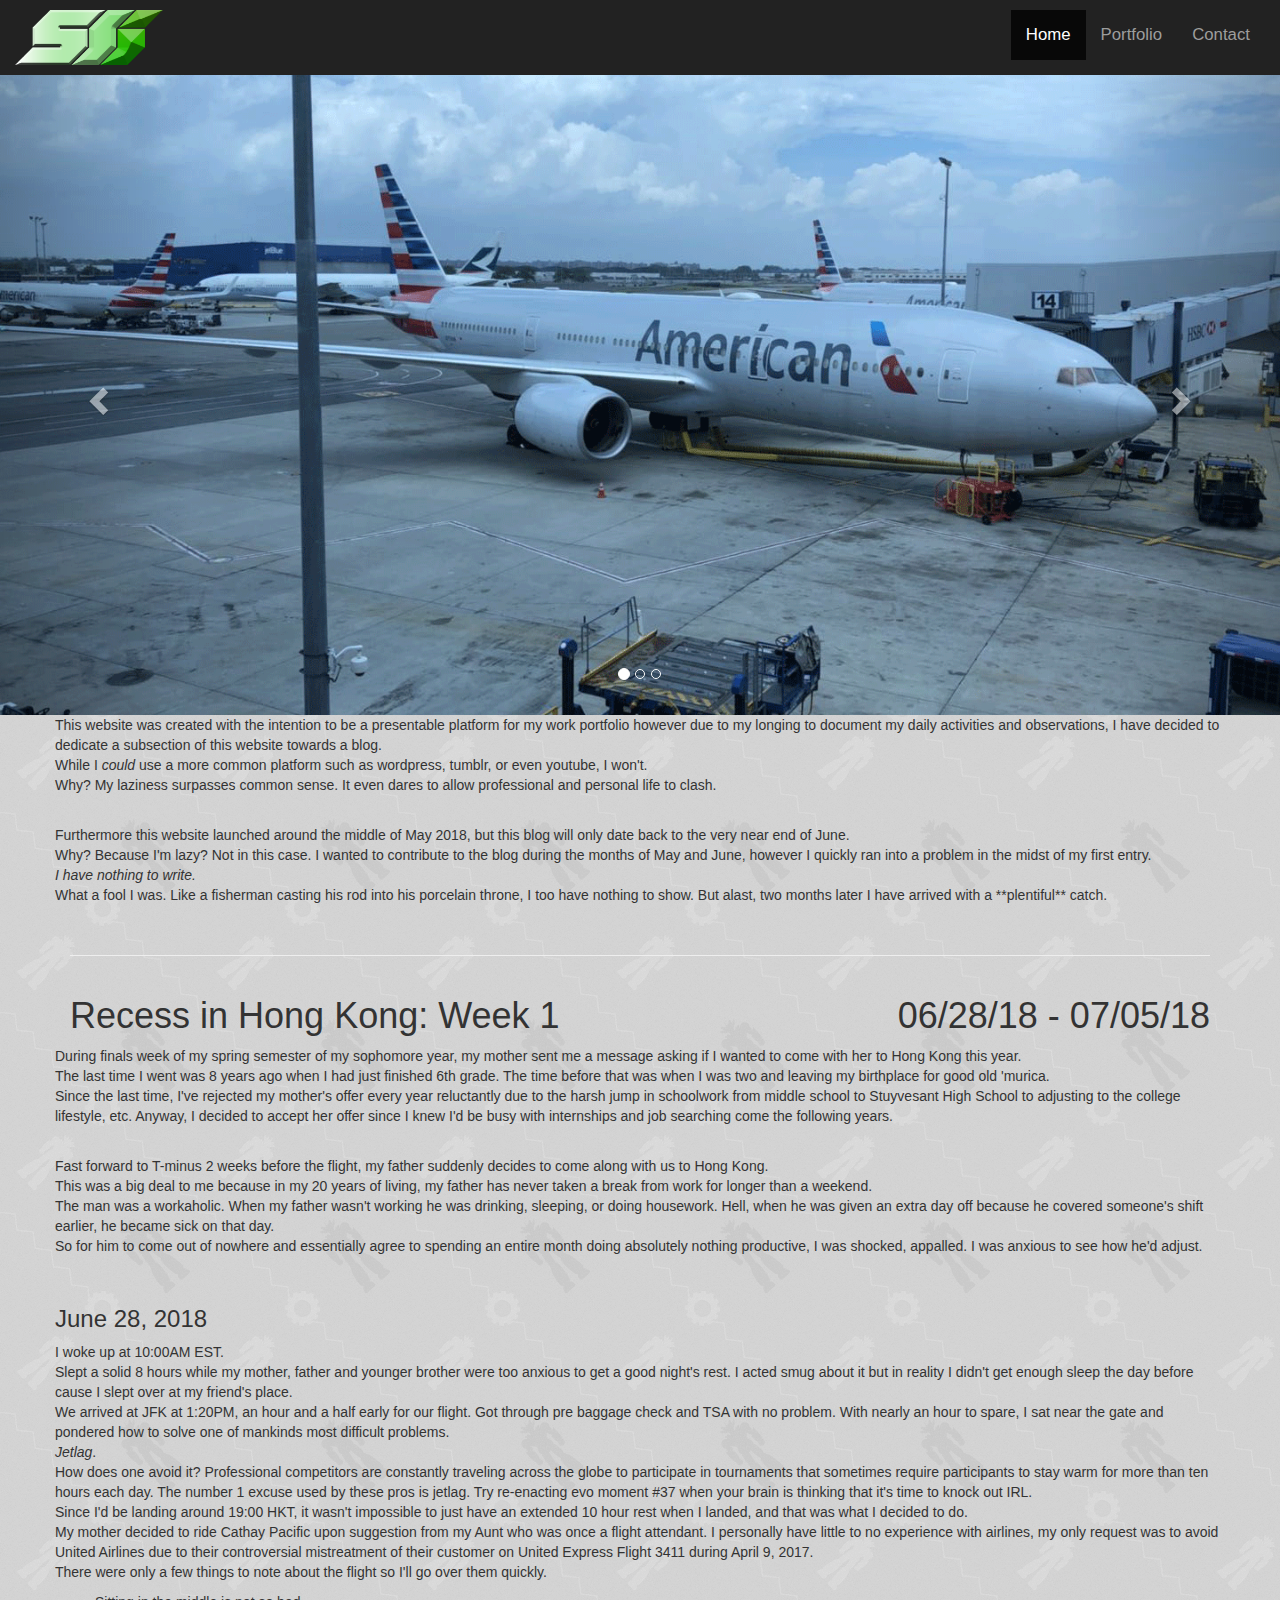
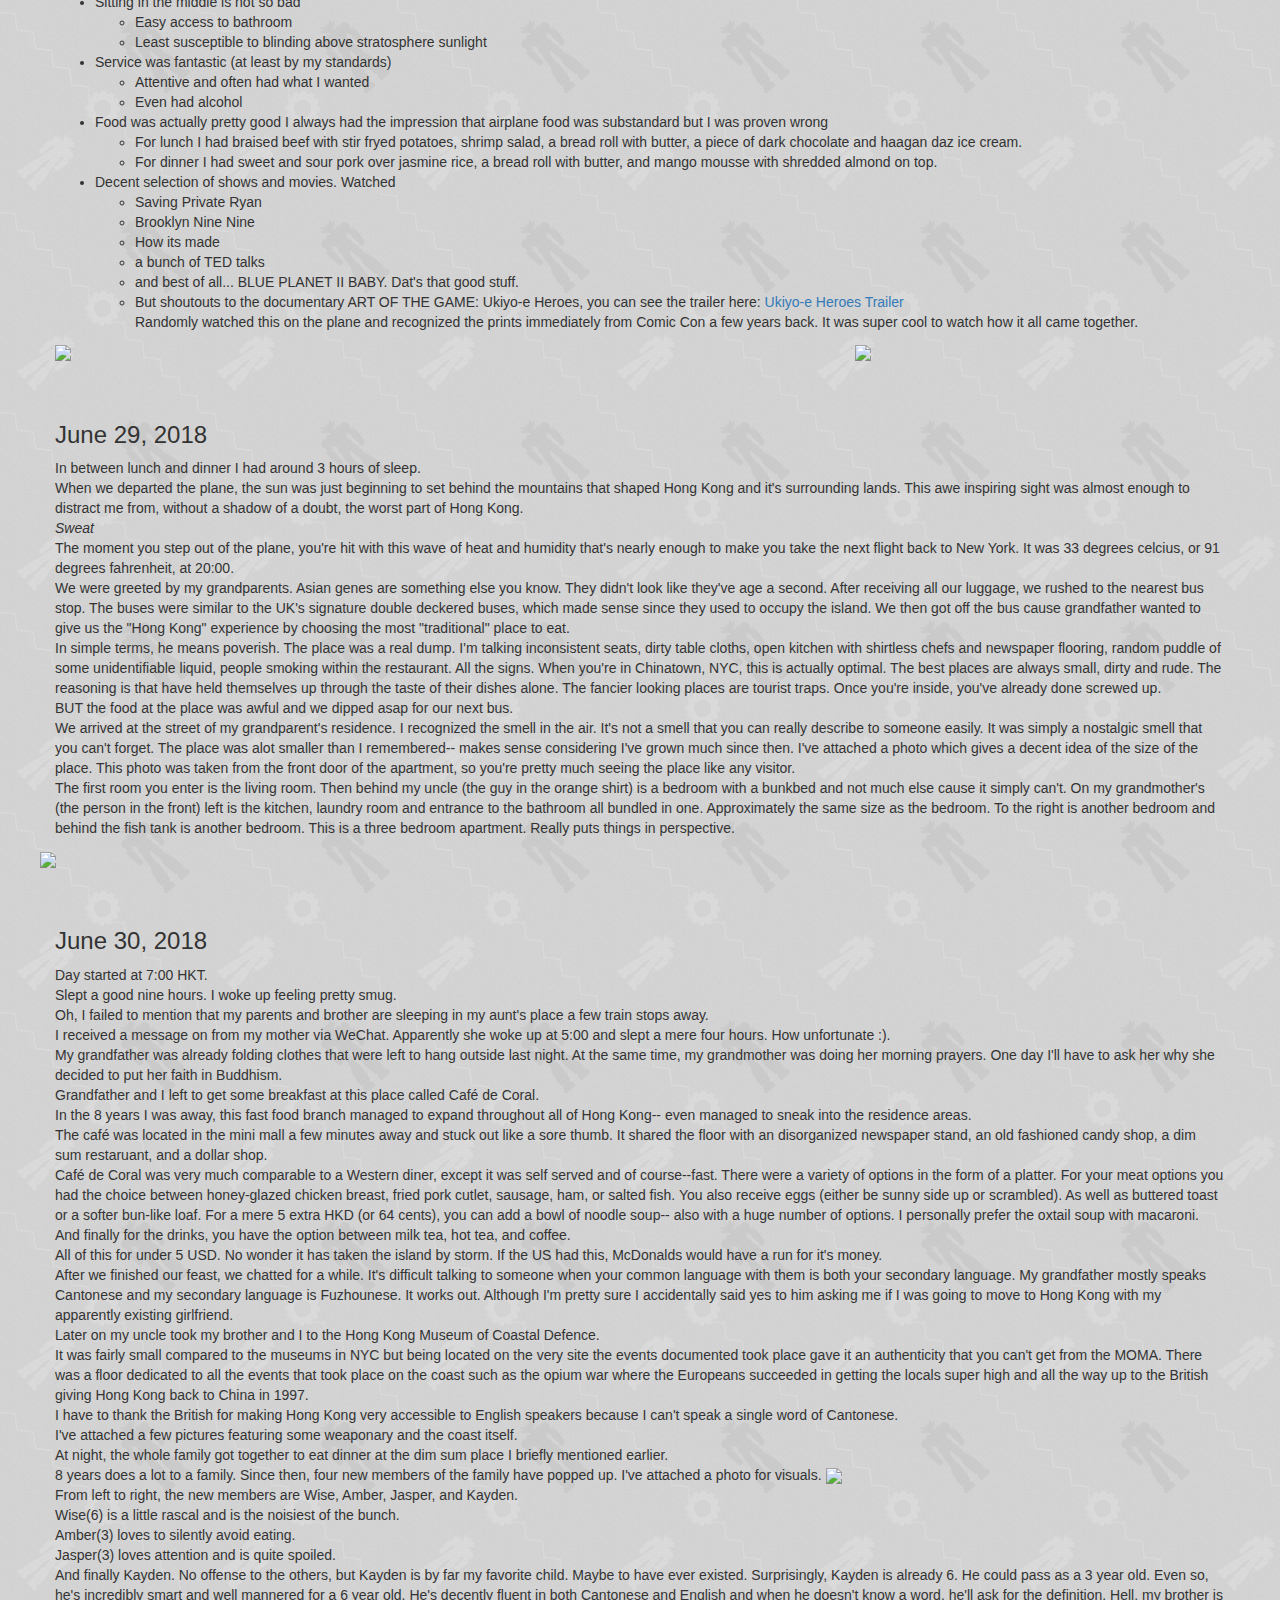
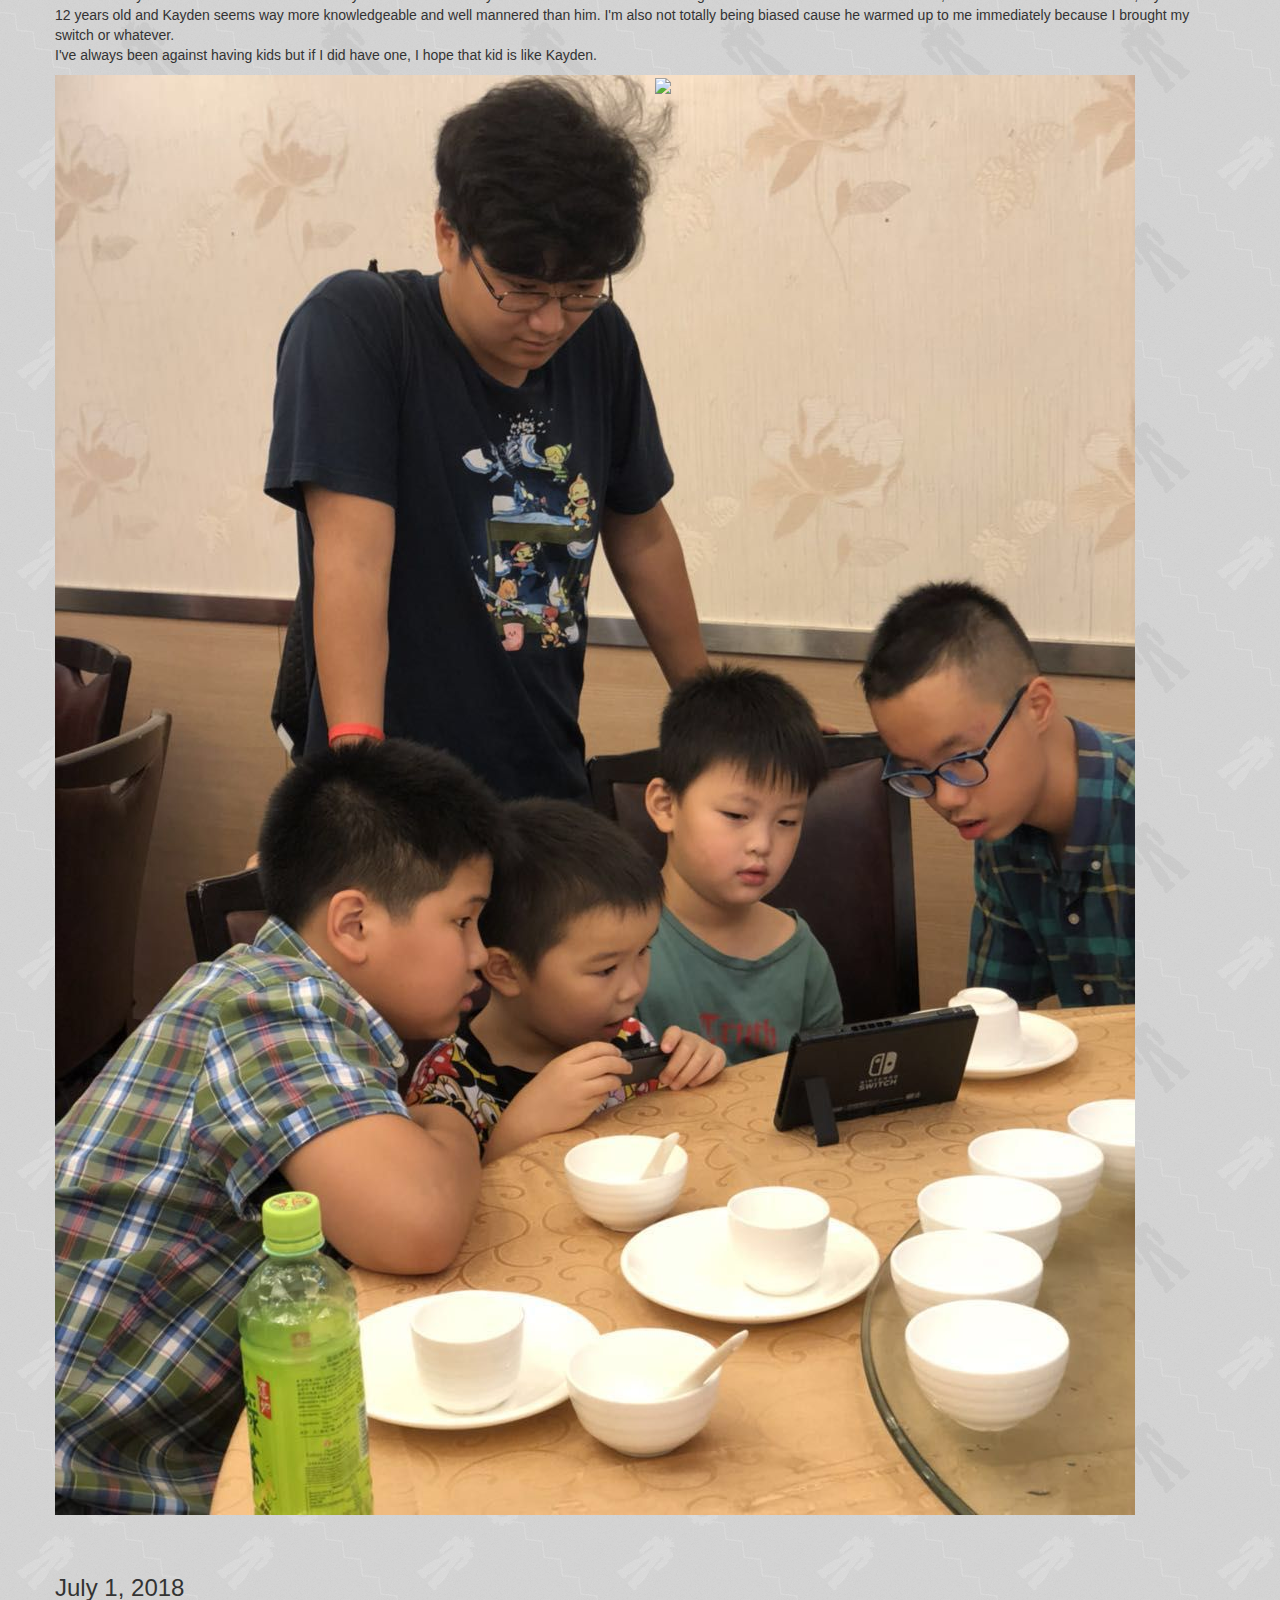
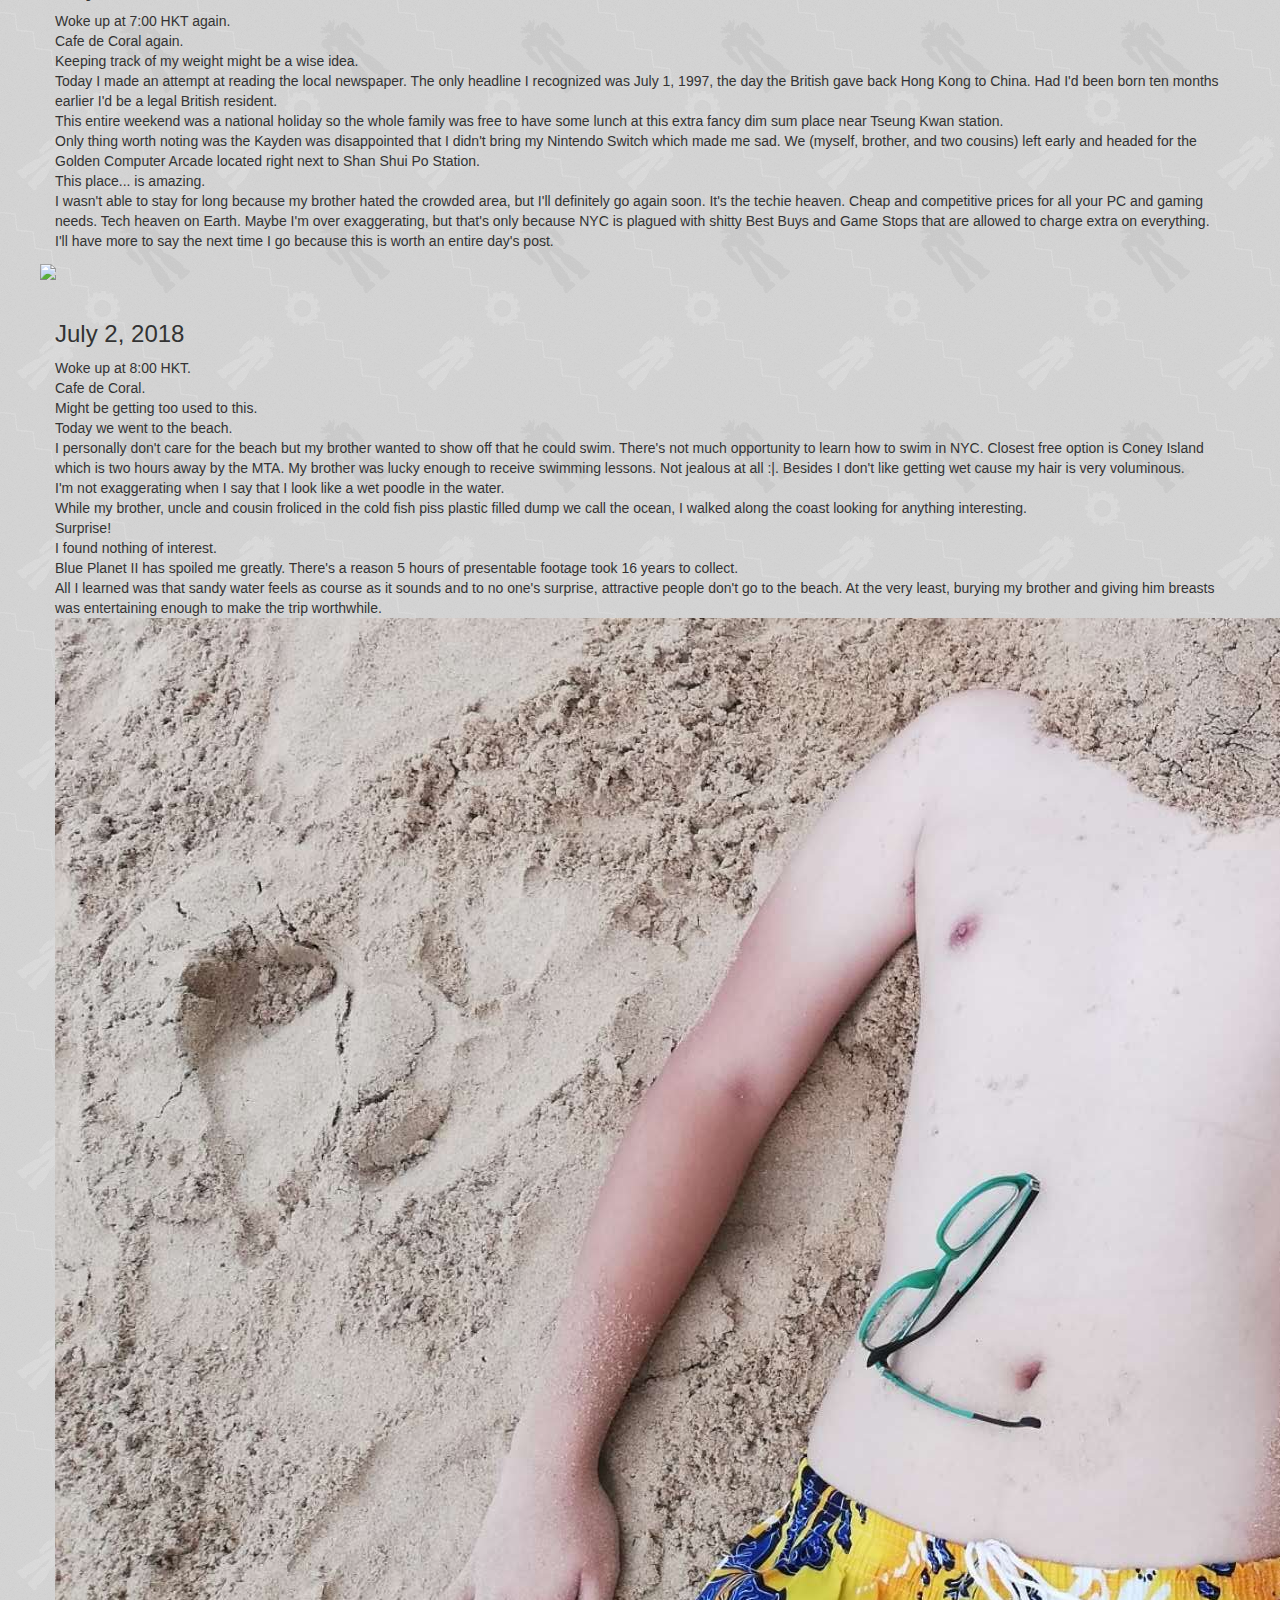
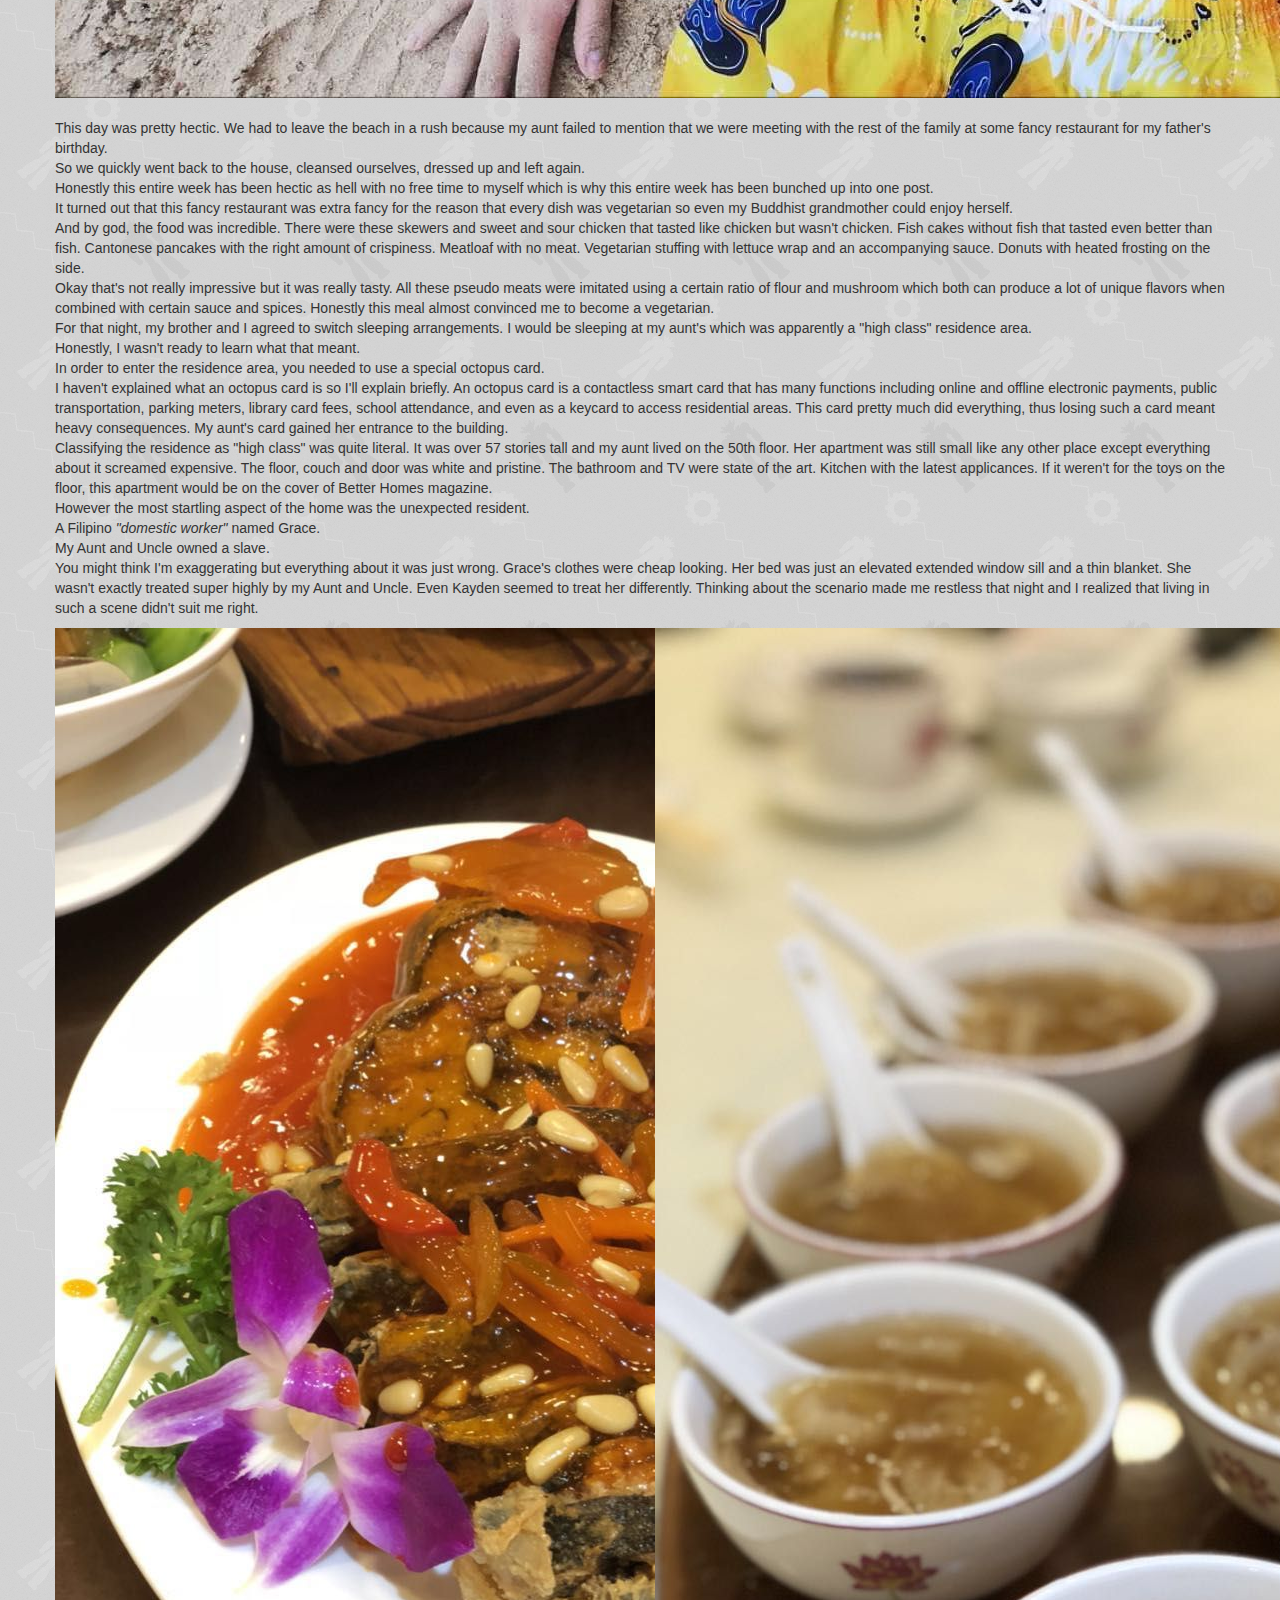
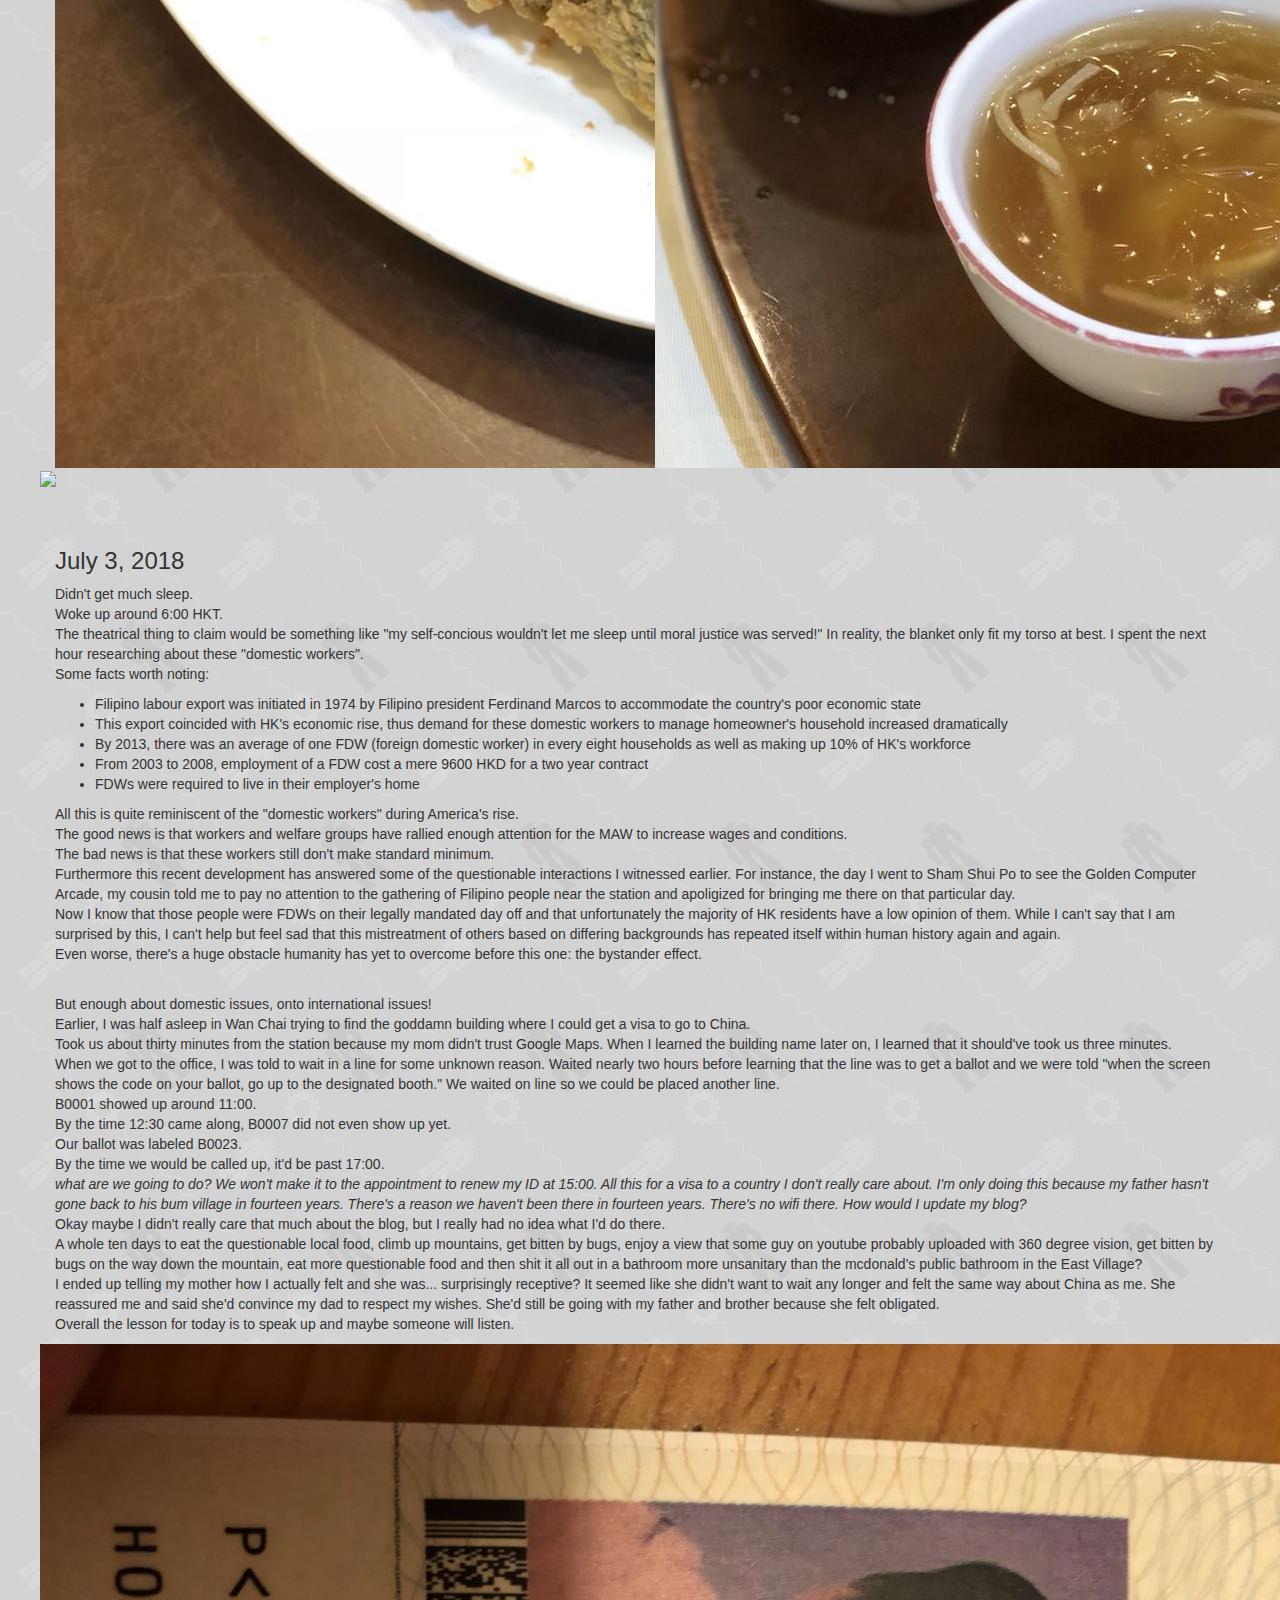
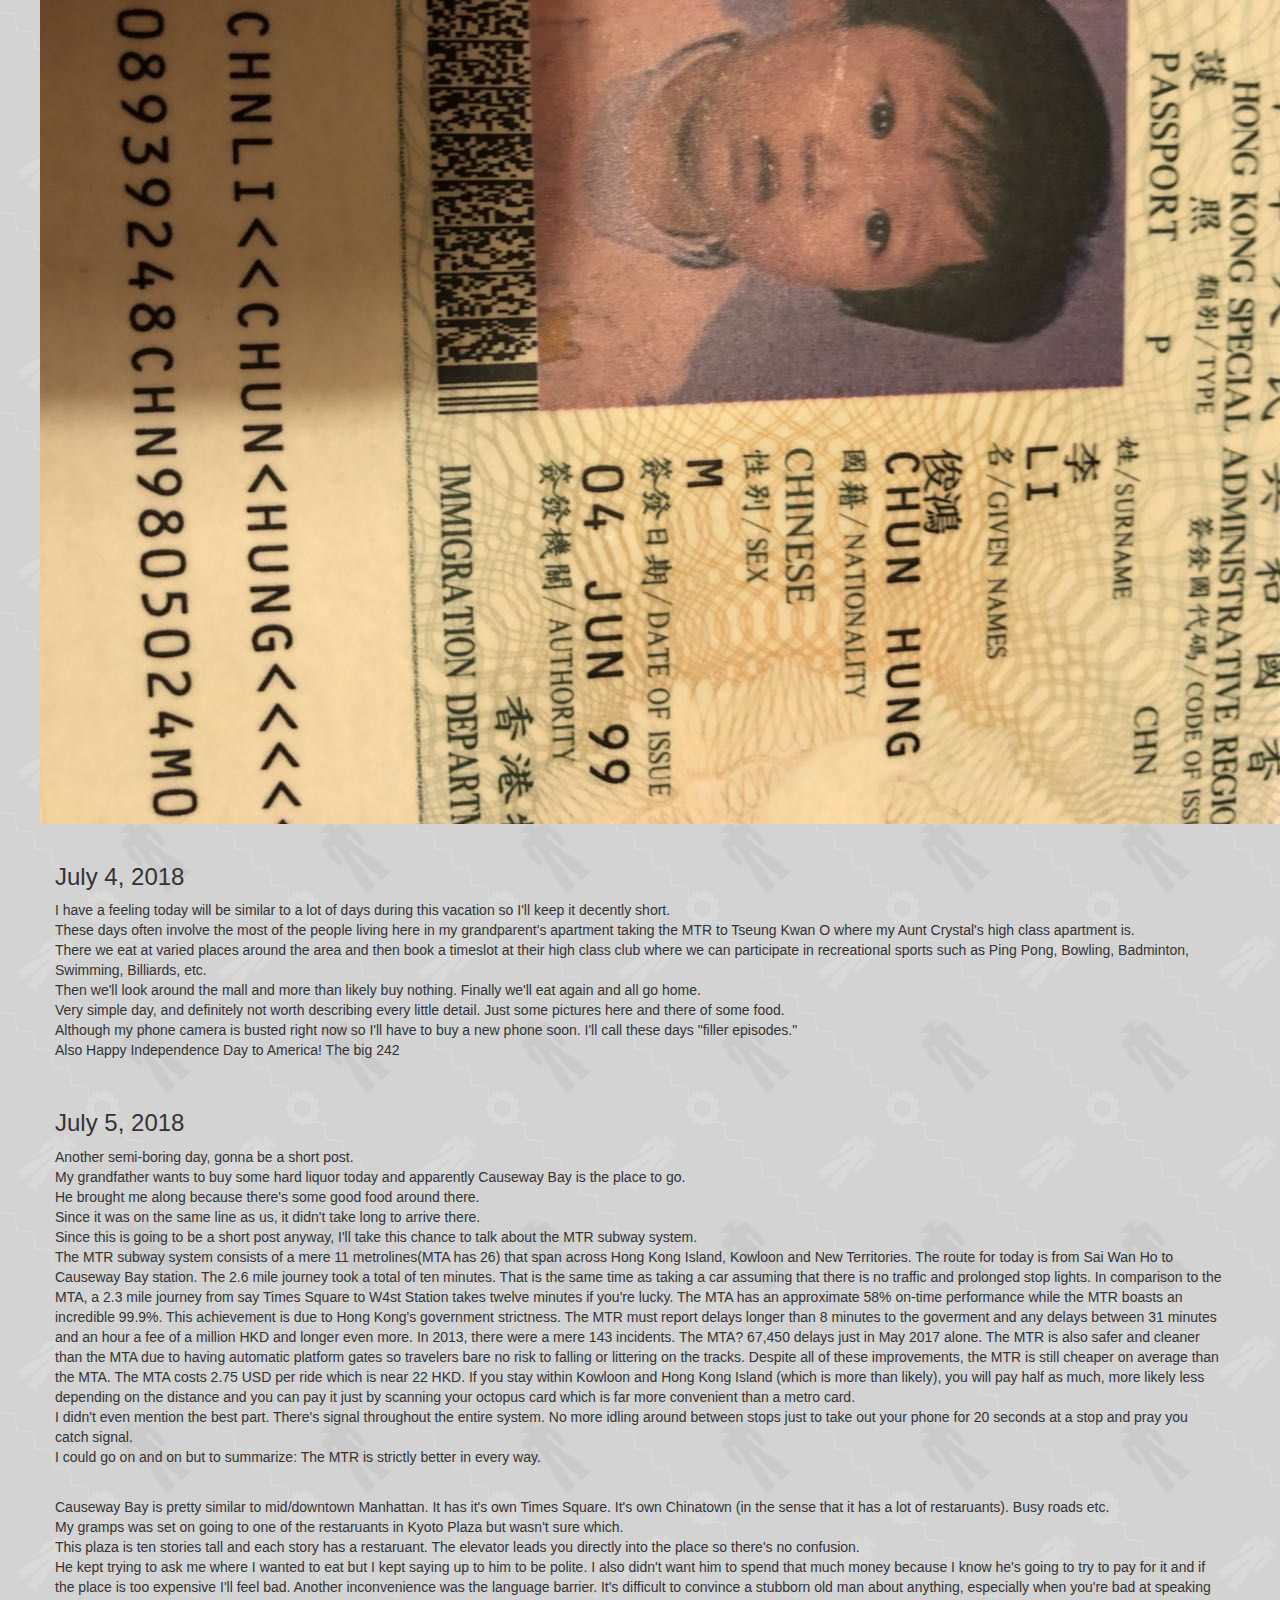
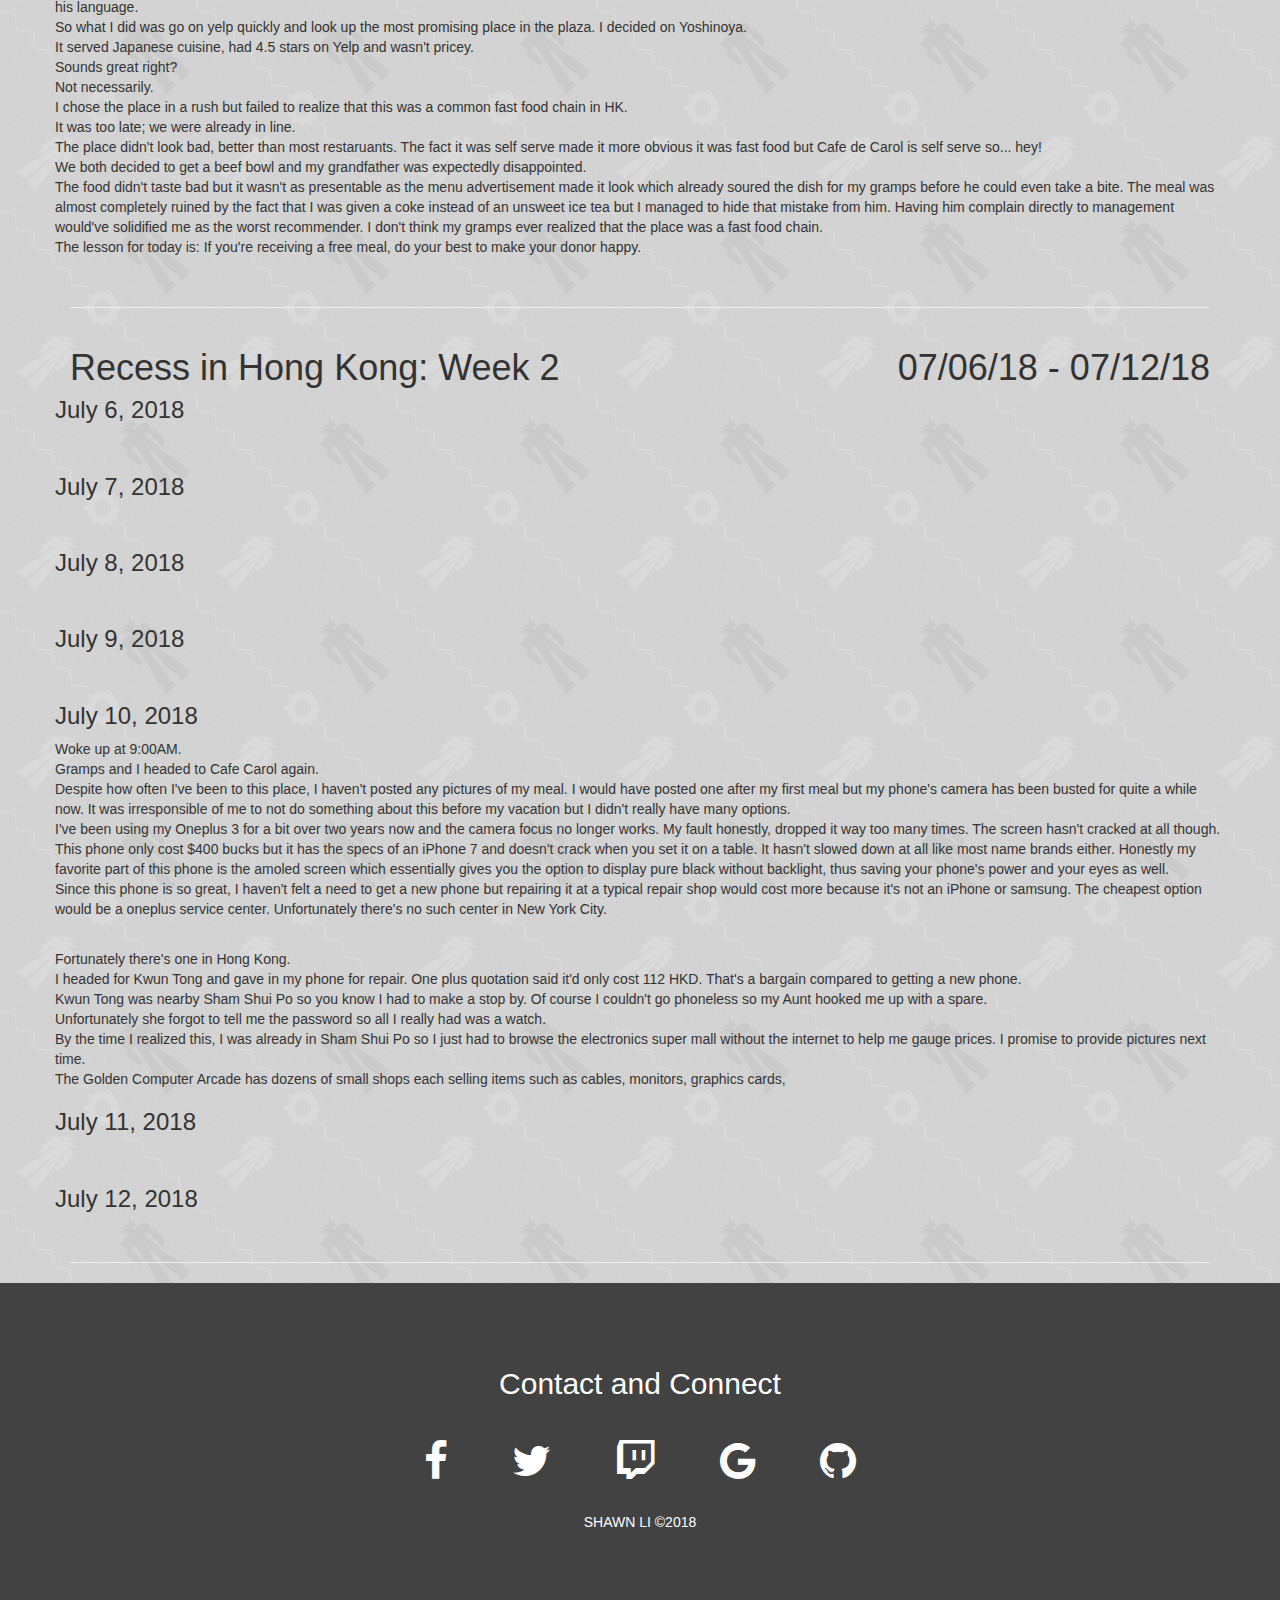
==== commit 832dd790: "Updated about" ====
--- a/blog.html
+++ b/blog.html
@@ -41,14 +41,14 @@
                         </ol>
                         <div class="carousel-inner" role="listbox">
                                 <div class="item active">
-                                        <img src="img/jfk.jpg">
+                                        <img src="img/jfk.png">
                                 </div> <!--- END ACTIVE -->
                                 <div class="item">
                                         <img src="img/beach.jpg">
                                 </div> <!--- END ITEM -->
-				<div class="item">
-					<img src="img/vegan_restaurant.jpg">
-				</div> <!--- END ITEM -->
+								<div class="item">
+									<img src="img/vegan_restaurant.png">
+								</div> <!--- END ITEM -->
                         </div>
                         <!-- START SLIDER CONTROLLER-->
                         <a class="left carousel-control" href="#myCarousel" role="button" data-slide="prev">
@@ -473,19 +473,7 @@
 					<br>Unfortunately she forgot to tell me the password so all I really had was a watch.
 					<br>By the time I realized this, I was already in Sham Shui Po so I just had to browse the electronics super mall without the internet to help me gauge 
 					prices. I promise to provide pictures next time.
-					<br>The Golden Computer Arcade has dozens of small shops each selling items such as cables, monitors, gpus, cpus, rigs, mouses, keyboards, phones, phone 
-					accessories, SDs, SSDs, microSDs, fans, consoles, games for consoles, console controllers, etc. The point is I can go on forever. The two floors divide the 
-					PC/PC accessories and the console/console games. Both floors feature insane deals.
-					<br>I was less knowledgeable about PCs and PC accessories since I use gaming laptop (college student on the move, otherwise I would have a PC) and without 
-					a phone at hand, I couldn't check to make sure I wasn't making a bad purchase. Thus I was more conservative about my purchases on this floor. 
-					<br>Here's a few decent tips:
-					<ul>
-						<li>Almost every shop on the PC floor sells Sandisk microSDs (of many sizes) with the standard Adapter. Thus you can compare the prices of the 
-							microsds as a quick way to gauge whether the shop is worth looking into or not. </li>
-						<li>You can haggle with the shop owners but certain tactics work better than others
-							<ul>
-								<li> 
-					</ul>
+					<br>The Golden Computer Arcade has dozens of small shops each selling items such as cables, monitors, graphics cards, 
 				<br>
 				<h3>July 11, 2018</h3>
 				<p></p>
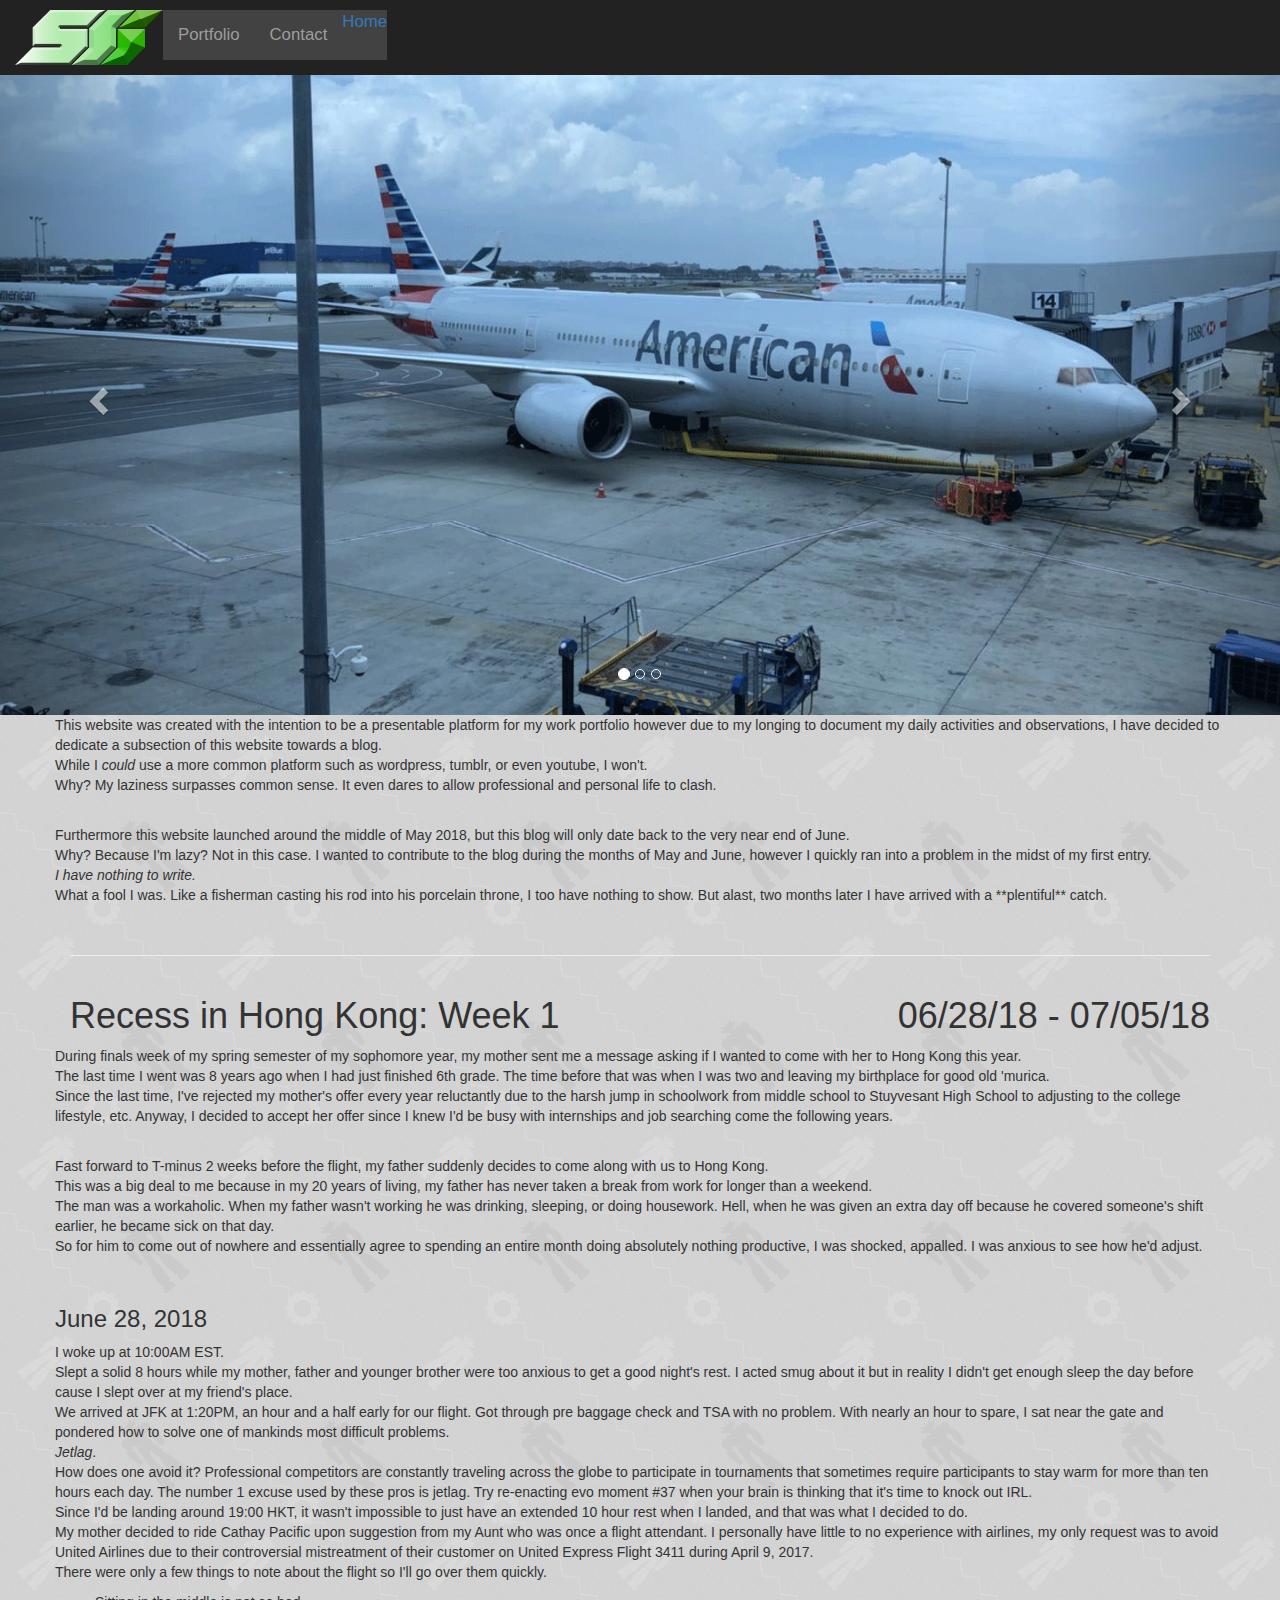
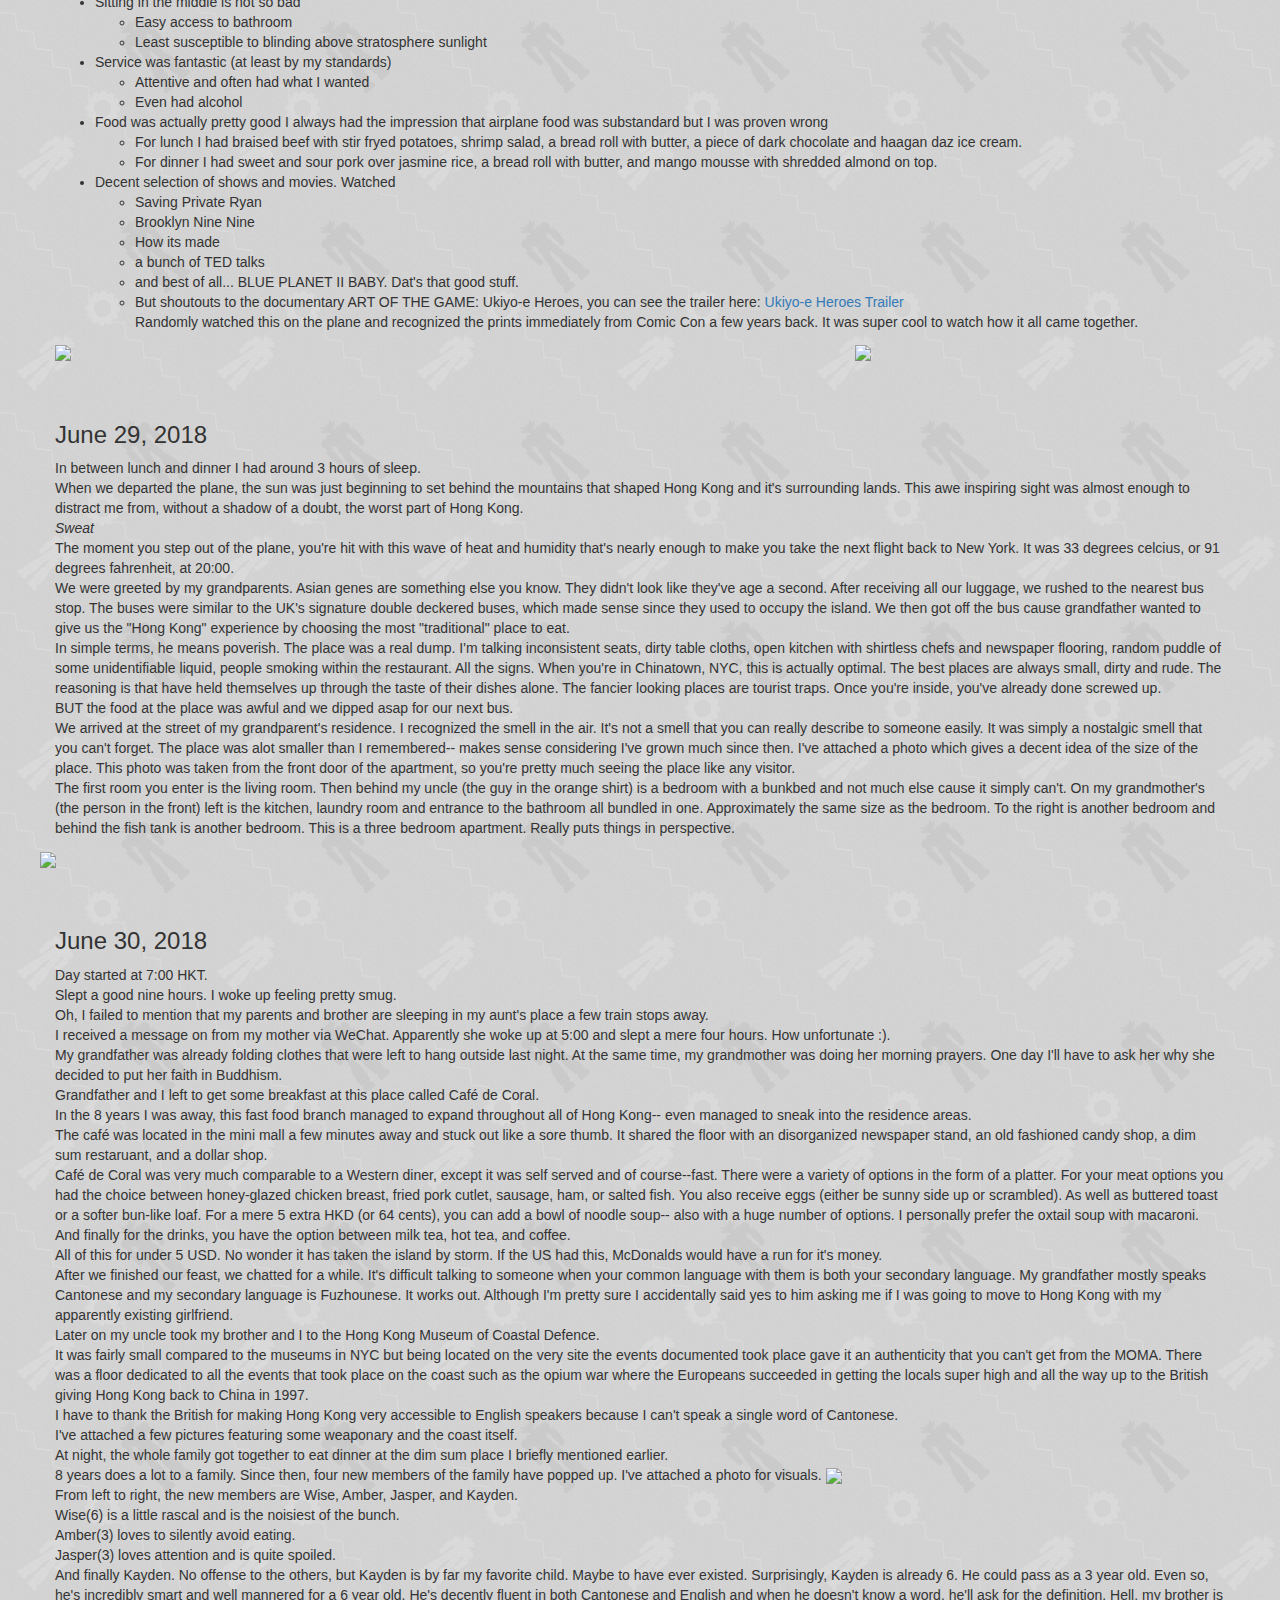
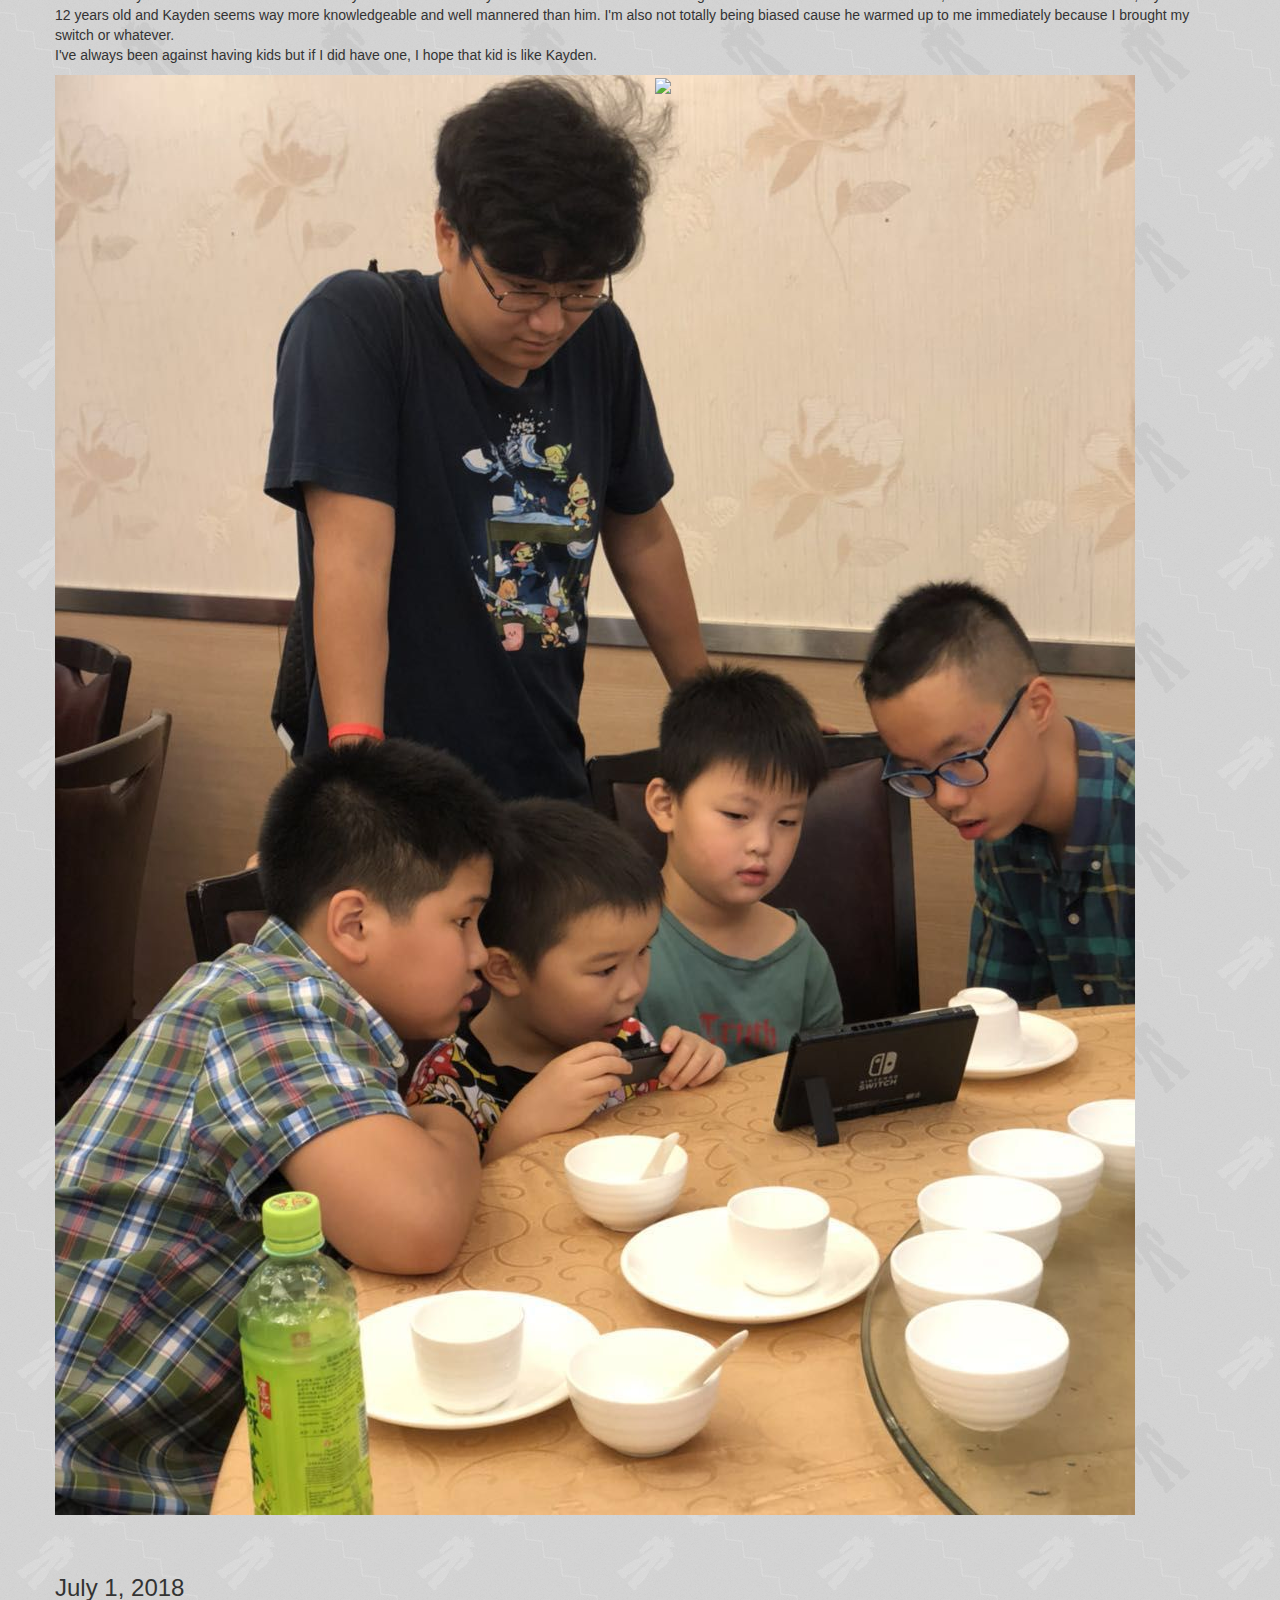
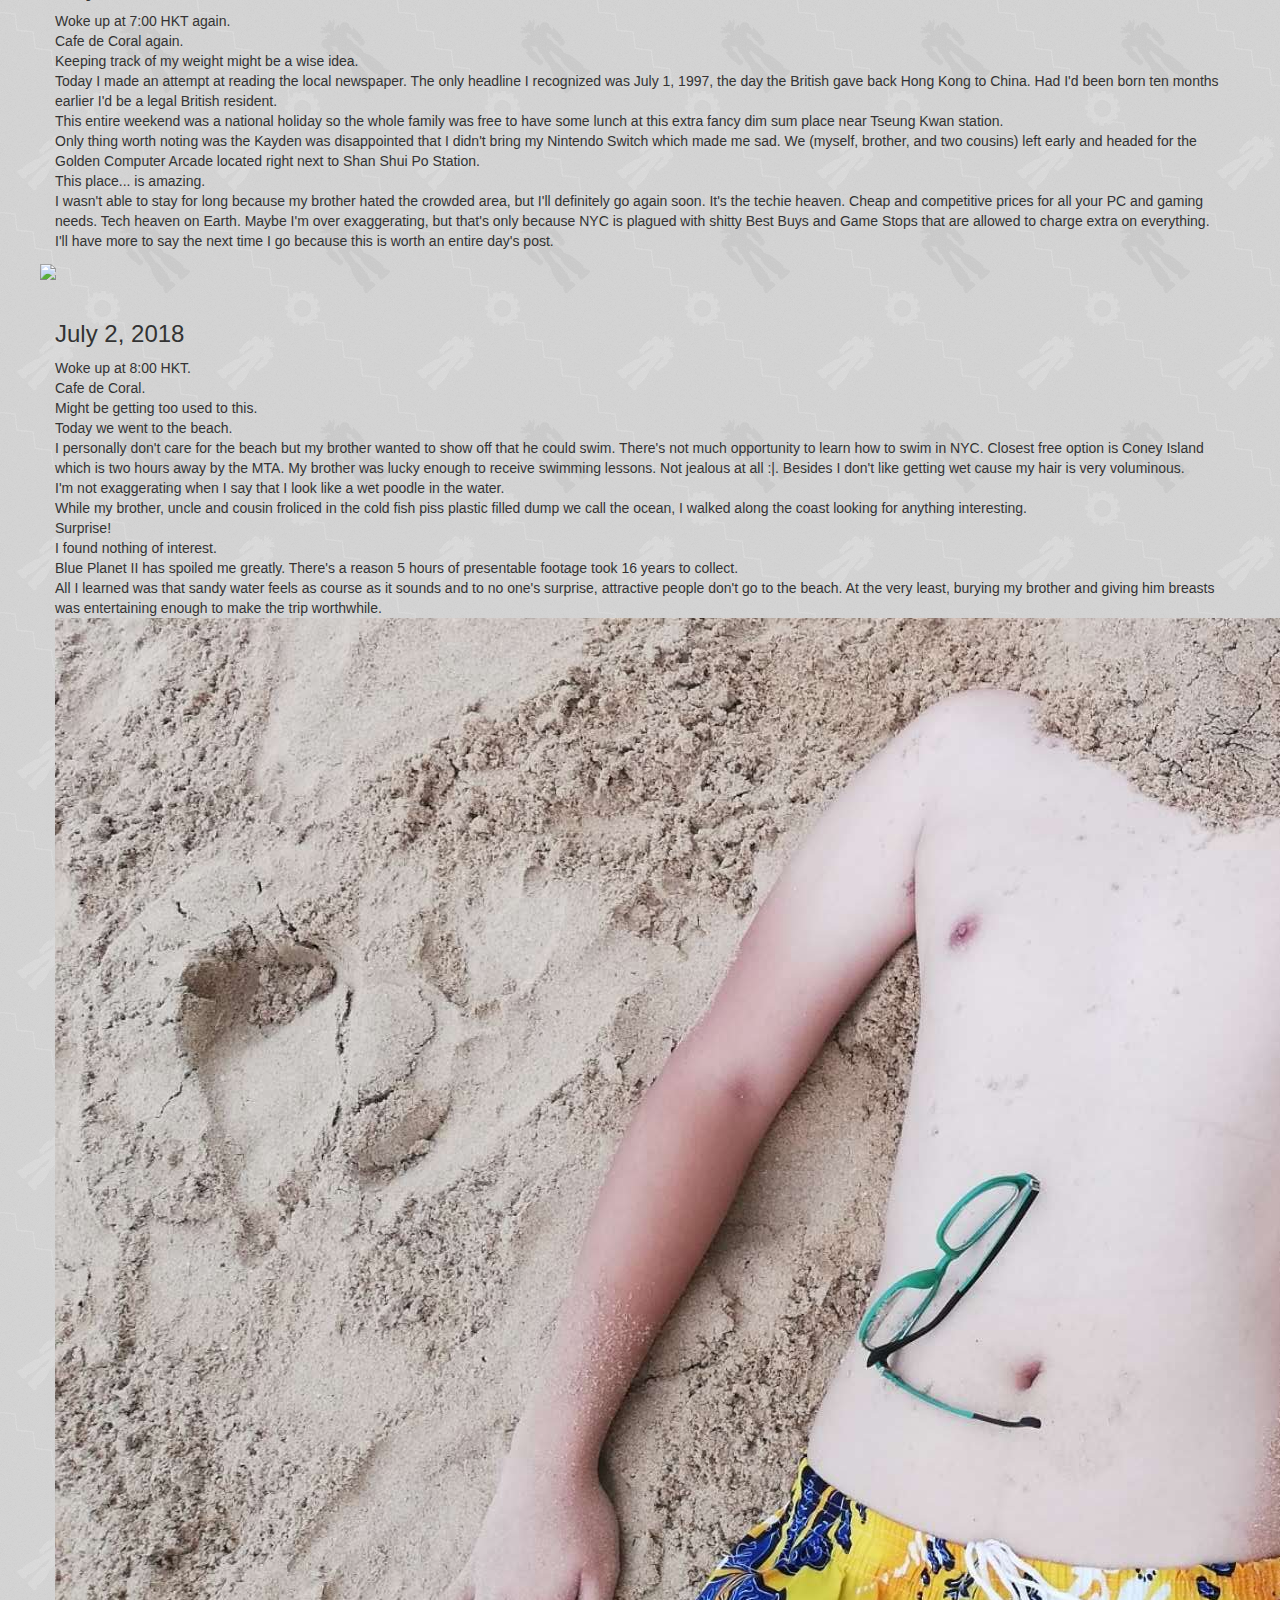
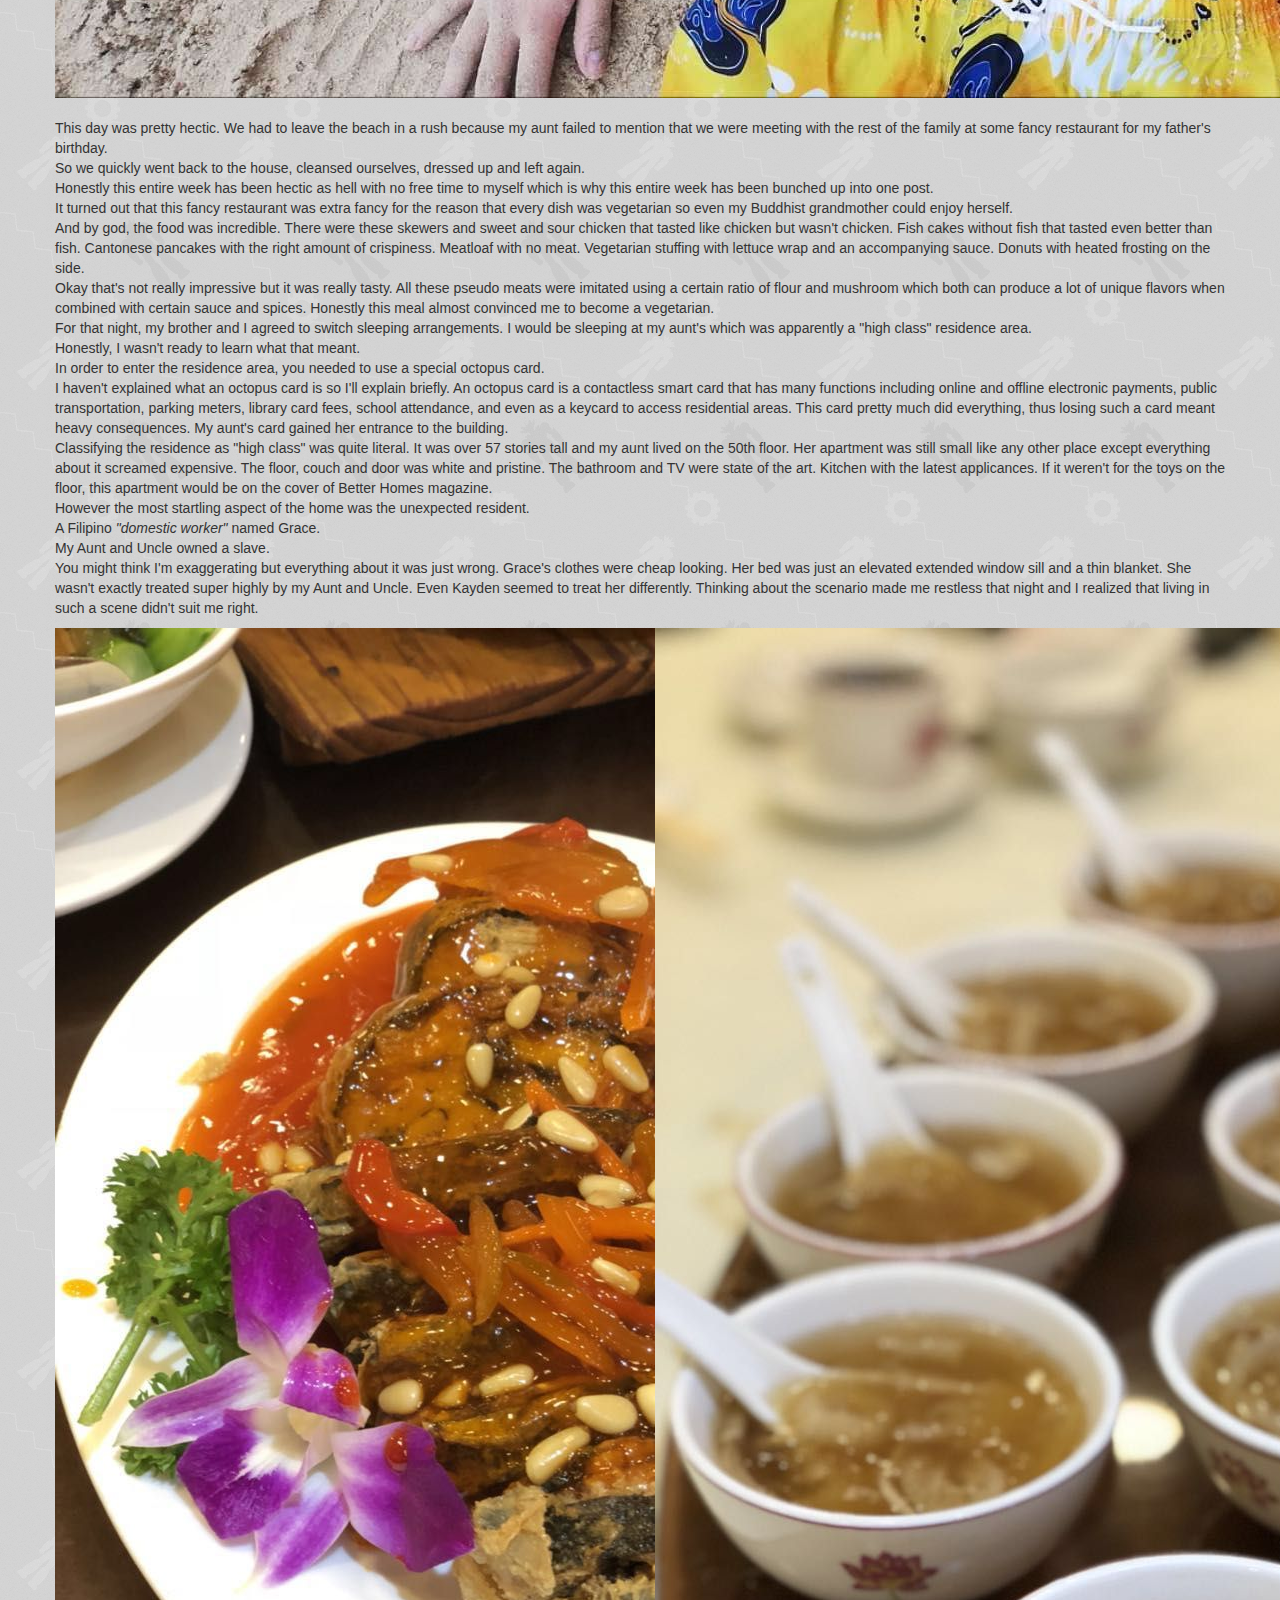
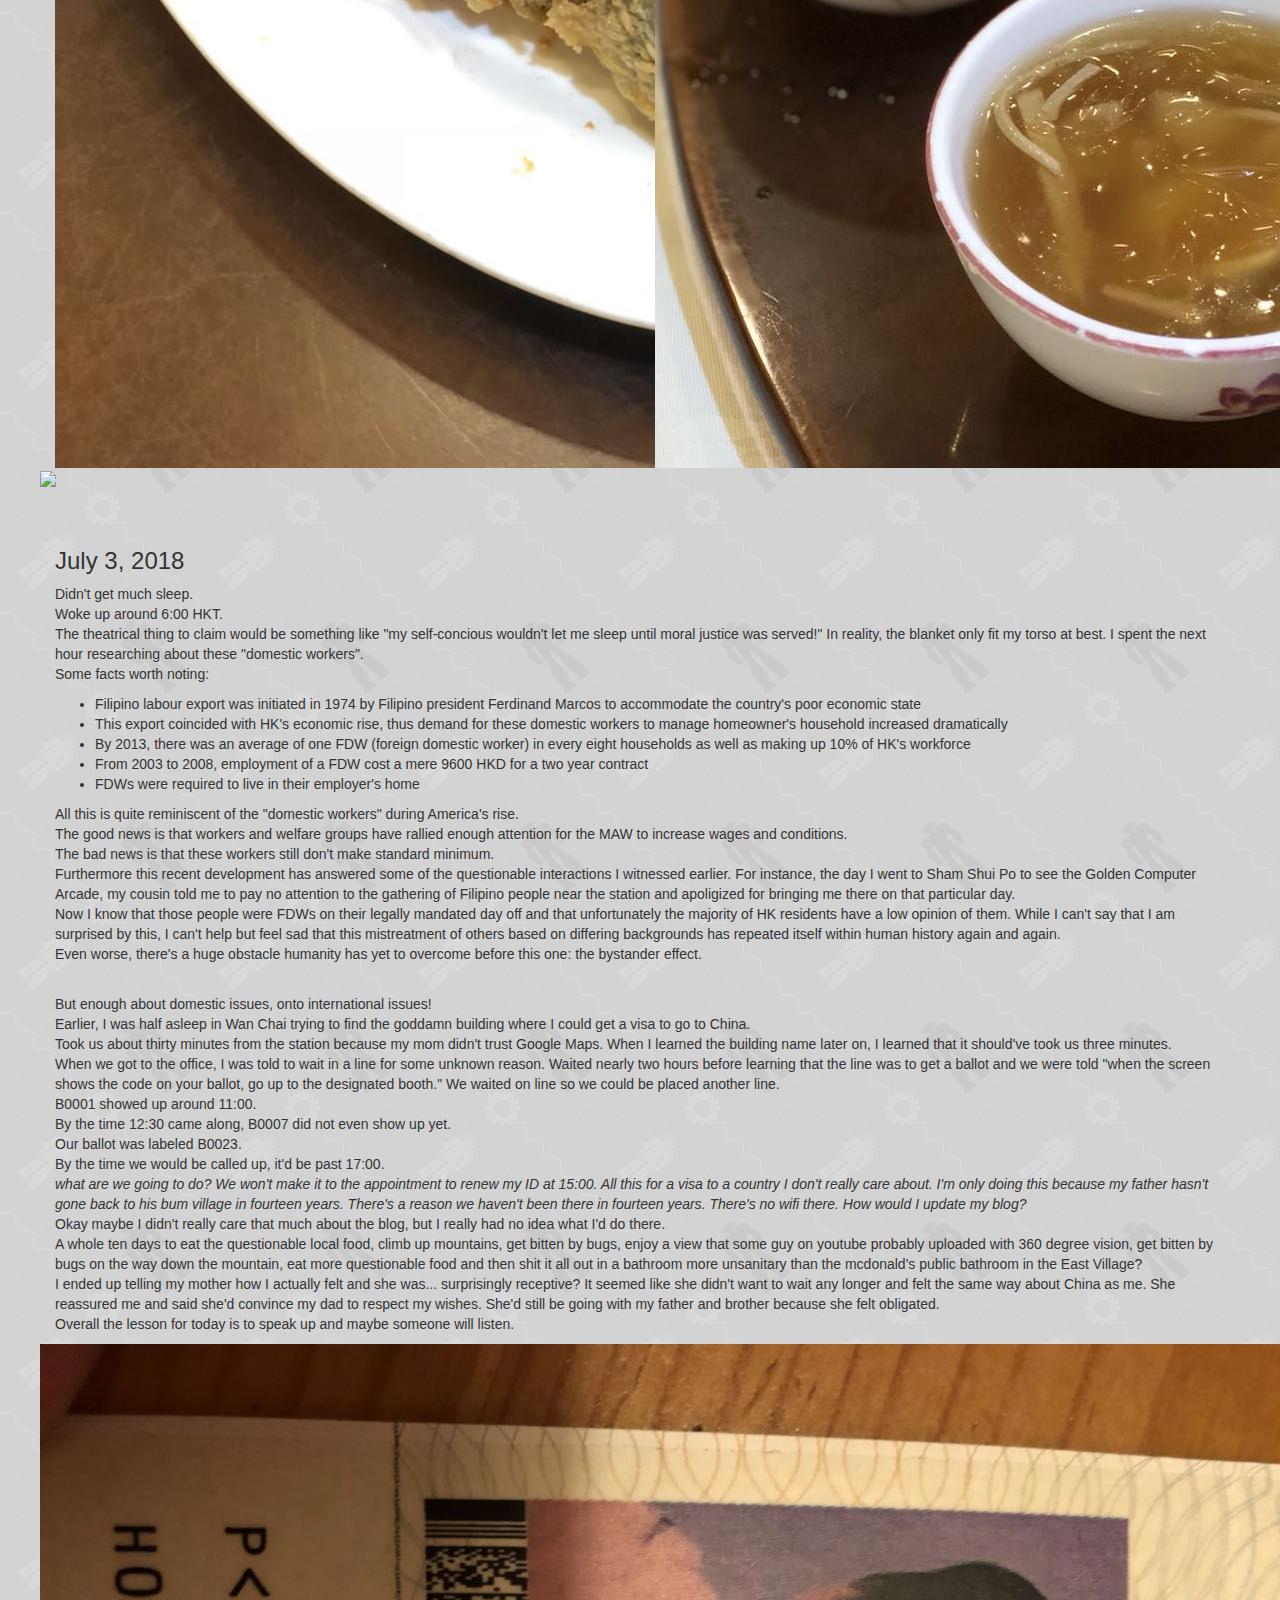
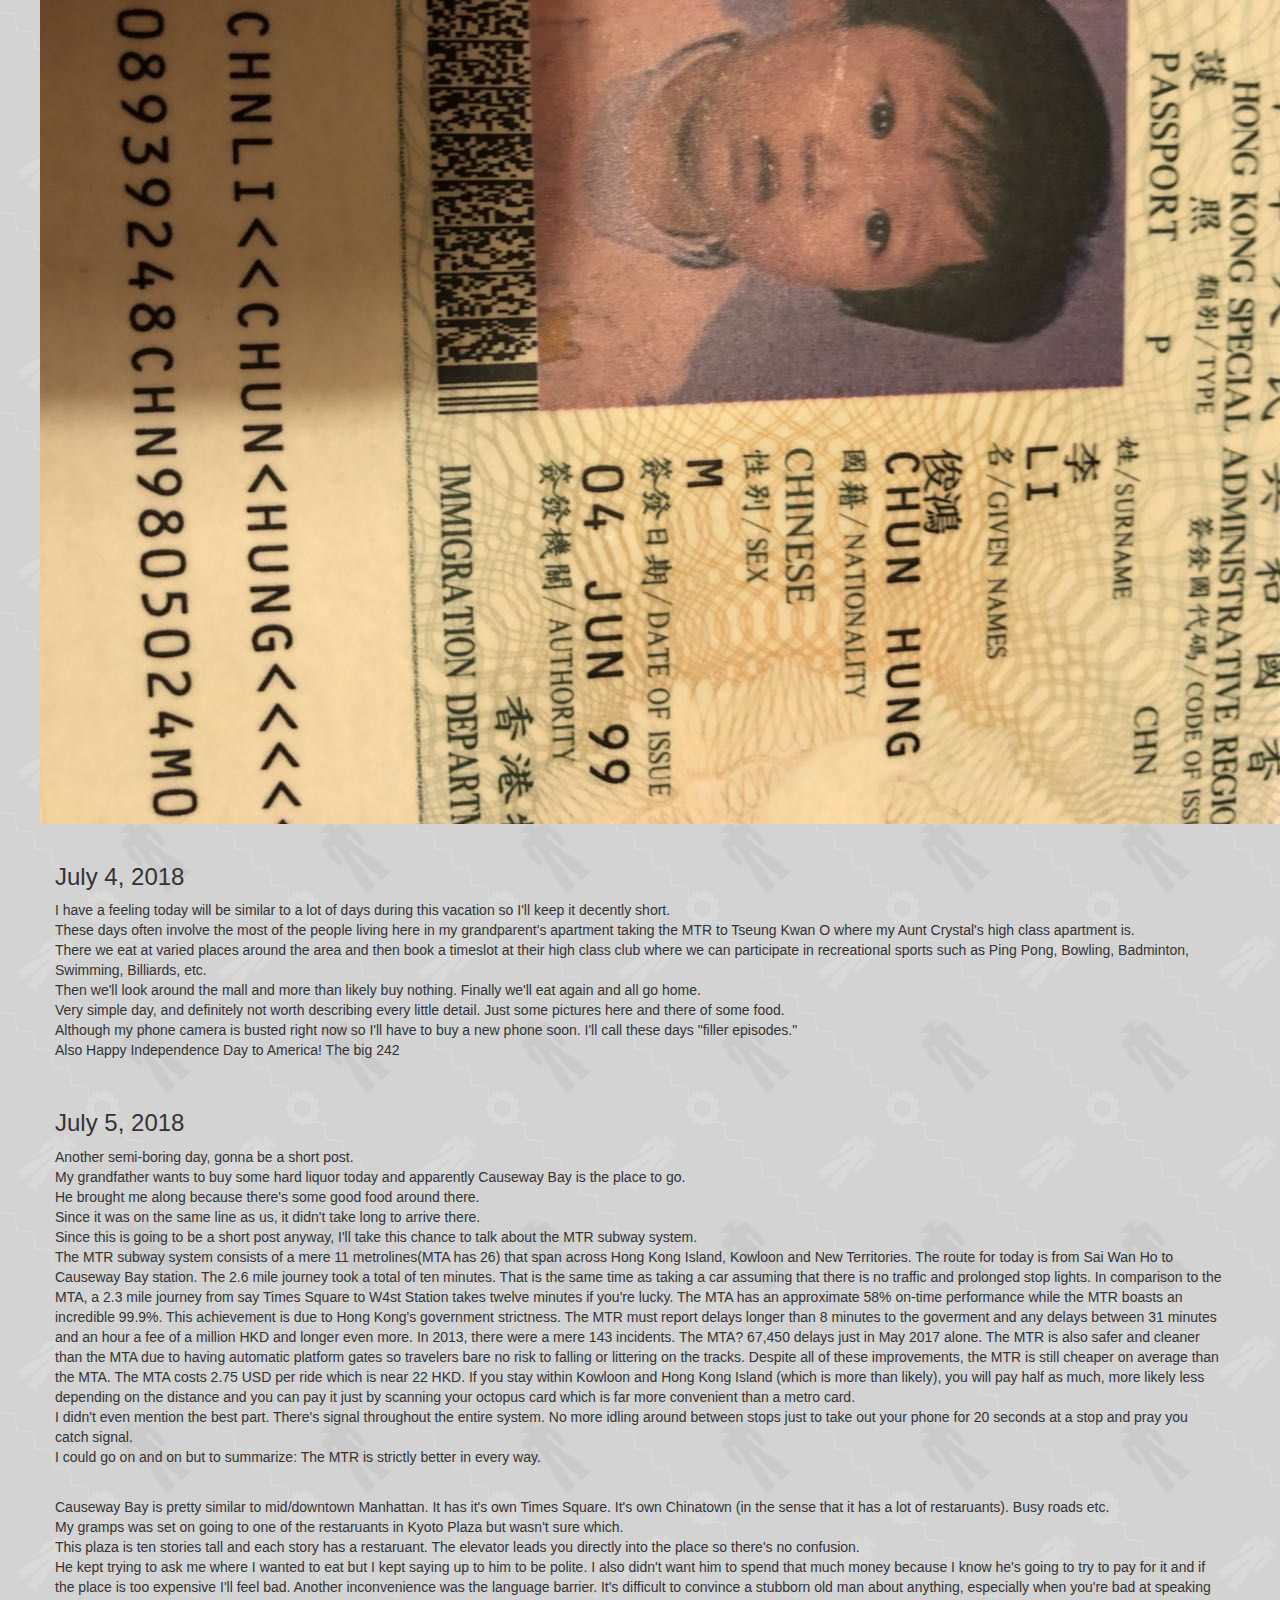
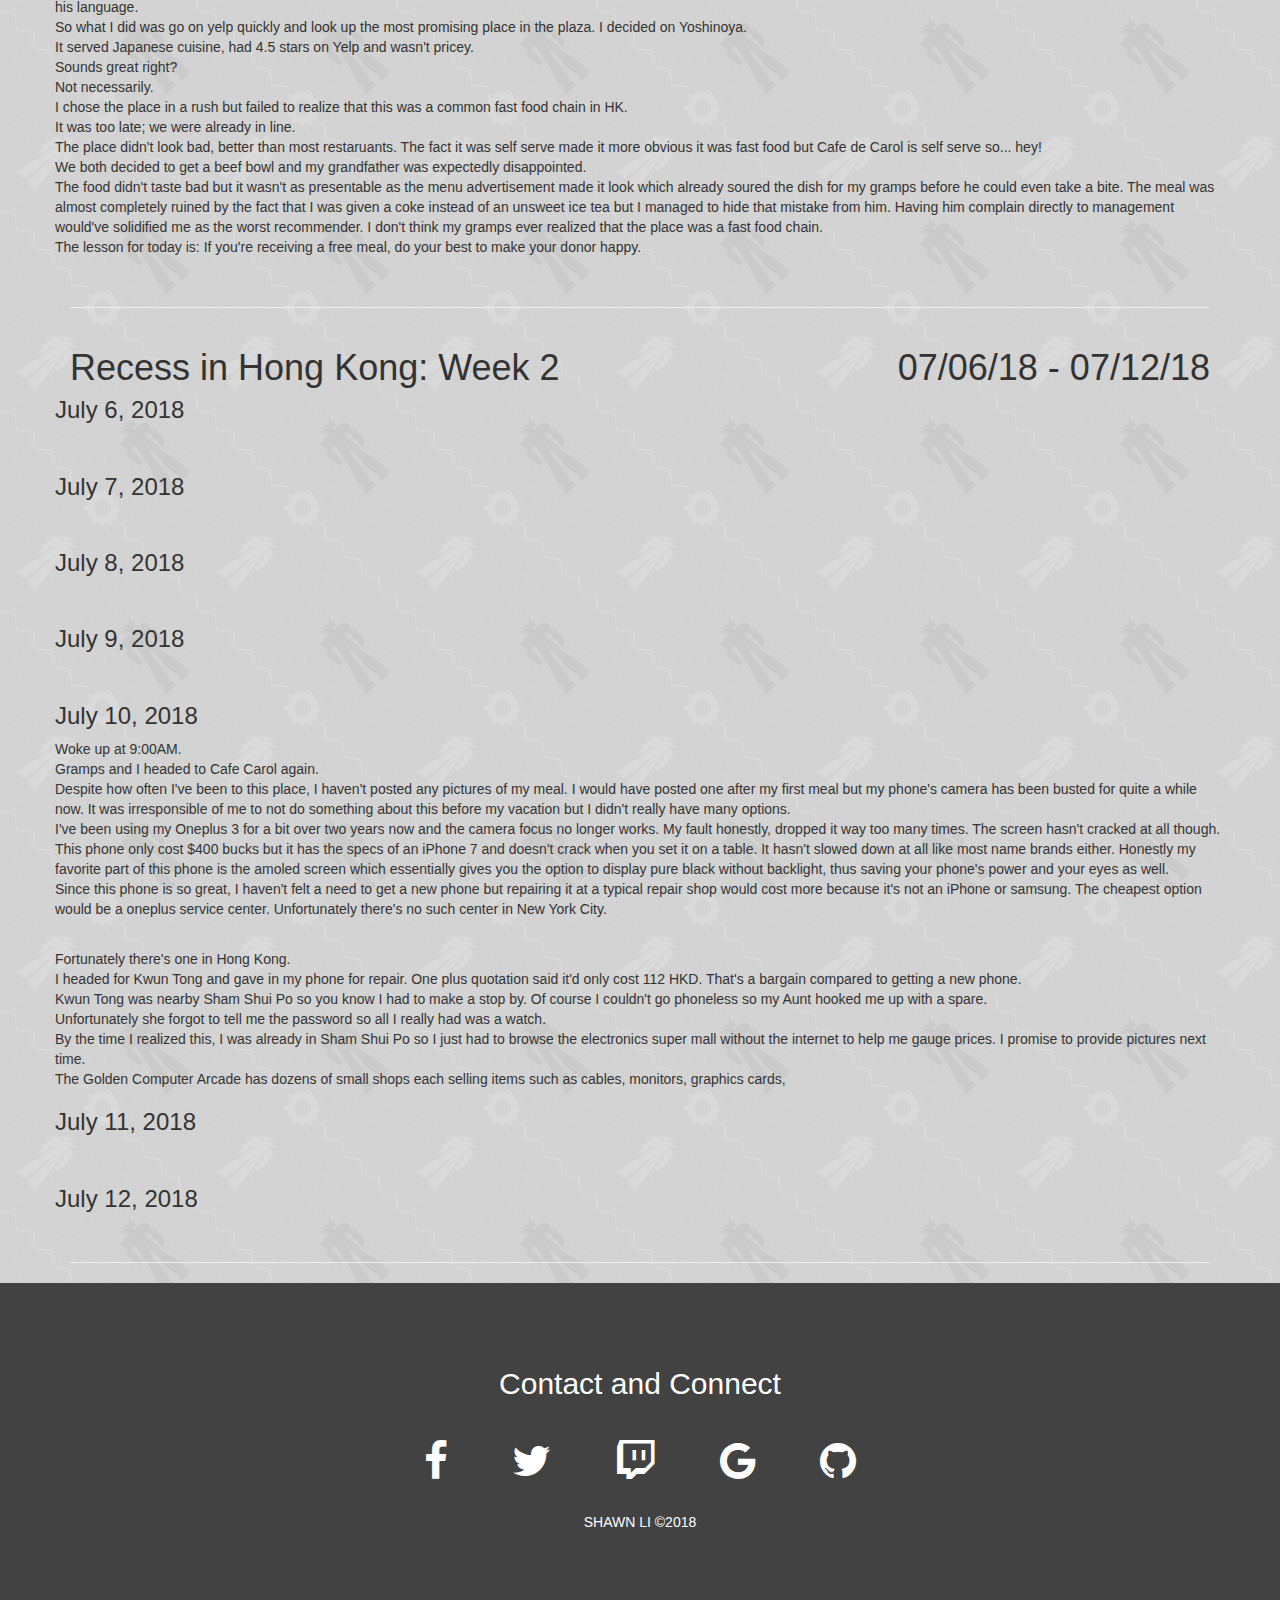
==== commit 28f100e3: "fixed js" ====
--- a/blog.html
+++ b/blog.html
@@ -16,7 +16,7 @@
 	<body id="body">
 		<nav class="navbar navbar-inverse" id="override-navbar">
 			<div class="container-fluid">
-				<div class="navbar-header">
+				<div class="navbar-header" id="navbar">
 					<button type="button" class="navbar-toggle" data-toggle="collapse" data-target="#myNavbar">
 						<span class="icon-bar"></span>
 						<span class="icon-bar"></span>
@@ -25,10 +25,10 @@
 					<a class="navbar-brand" id="override-brand" href="index.html"><img class="logo" src="img/logo2_green.svg"></a>
 				</div>
 				<div class="collapse navbar-collapse" id="myNavbar">
-					<ul class="nav navbar-nav navbar-right">
+					<ul class="nav navbar-nav navbar-right>
 						<li class="active" id="override-active"><a href="#">Home</a></li>
 						<li><a href="index.html">Portfolio</a></li>
-						<li><a href="index.html/#Contact">Contact</a></li>
+						<li><a href="#Contact">Contact</a></li>
 					</ul>
 				</div>
 			</div>
--- a/css/style.css
+++ b/css/style.css
@@ -74,17 +74,29 @@
 
 .panel {
 	padding: 0 18px;
+	border-radius: 0px;
+	border: 0px;
+	margin: 0px;
 	max-height: 0;
 	overflow: hidden;
 	transition: max-height 0.4s ease-out;
-	background-image: url('../img/robots_dark.png');
-	color: #D5D5D5;
-}
-
-#override-panel {
-	border-radius: 0px;
-	border: 0px;
-	margin: 0px;
+	color: #D5D5D5;
+}
+
+#override-panel-1 {
+	background-image: url('../img/education.png');
+}
+
+#override-panel-2 {
+	background-image: url('../img/athletics.png');
+}
+
+#override-panel-3 {
+	background-image: url('../img/gaming.png');
+}
+
+#override-panel-4 {
+	background-image: url('../img/travel.png');
 }
 
 .body {
@@ -166,7 +178,6 @@
 }
 
 #polaroid {
-	background-color: white;
 	box-shadow: 0 4px 8px 0 rgba(0,0,0,0.2), 0 6px 20px 0 rgba(0,0,0,0.19);
 	margin-bottom: 25px;
 }
@@ -186,3 +197,14 @@
 	font-size: 24px;
 	text-align: center;
 }
+/* The sticky class is added to the navbar with JS when it reaches its scroll position */
+.sticky {
+	position: fixed;
+	top: 0;
+	width: 100%;
+  }
+  
+  /* Add some top padding to the page content to prevent sudden quick movement (as the navigation bar gets a new position at the top of the page (position:fixed and top:0) */
+  .sticky + .content {
+	padding-top: 60px;
+  }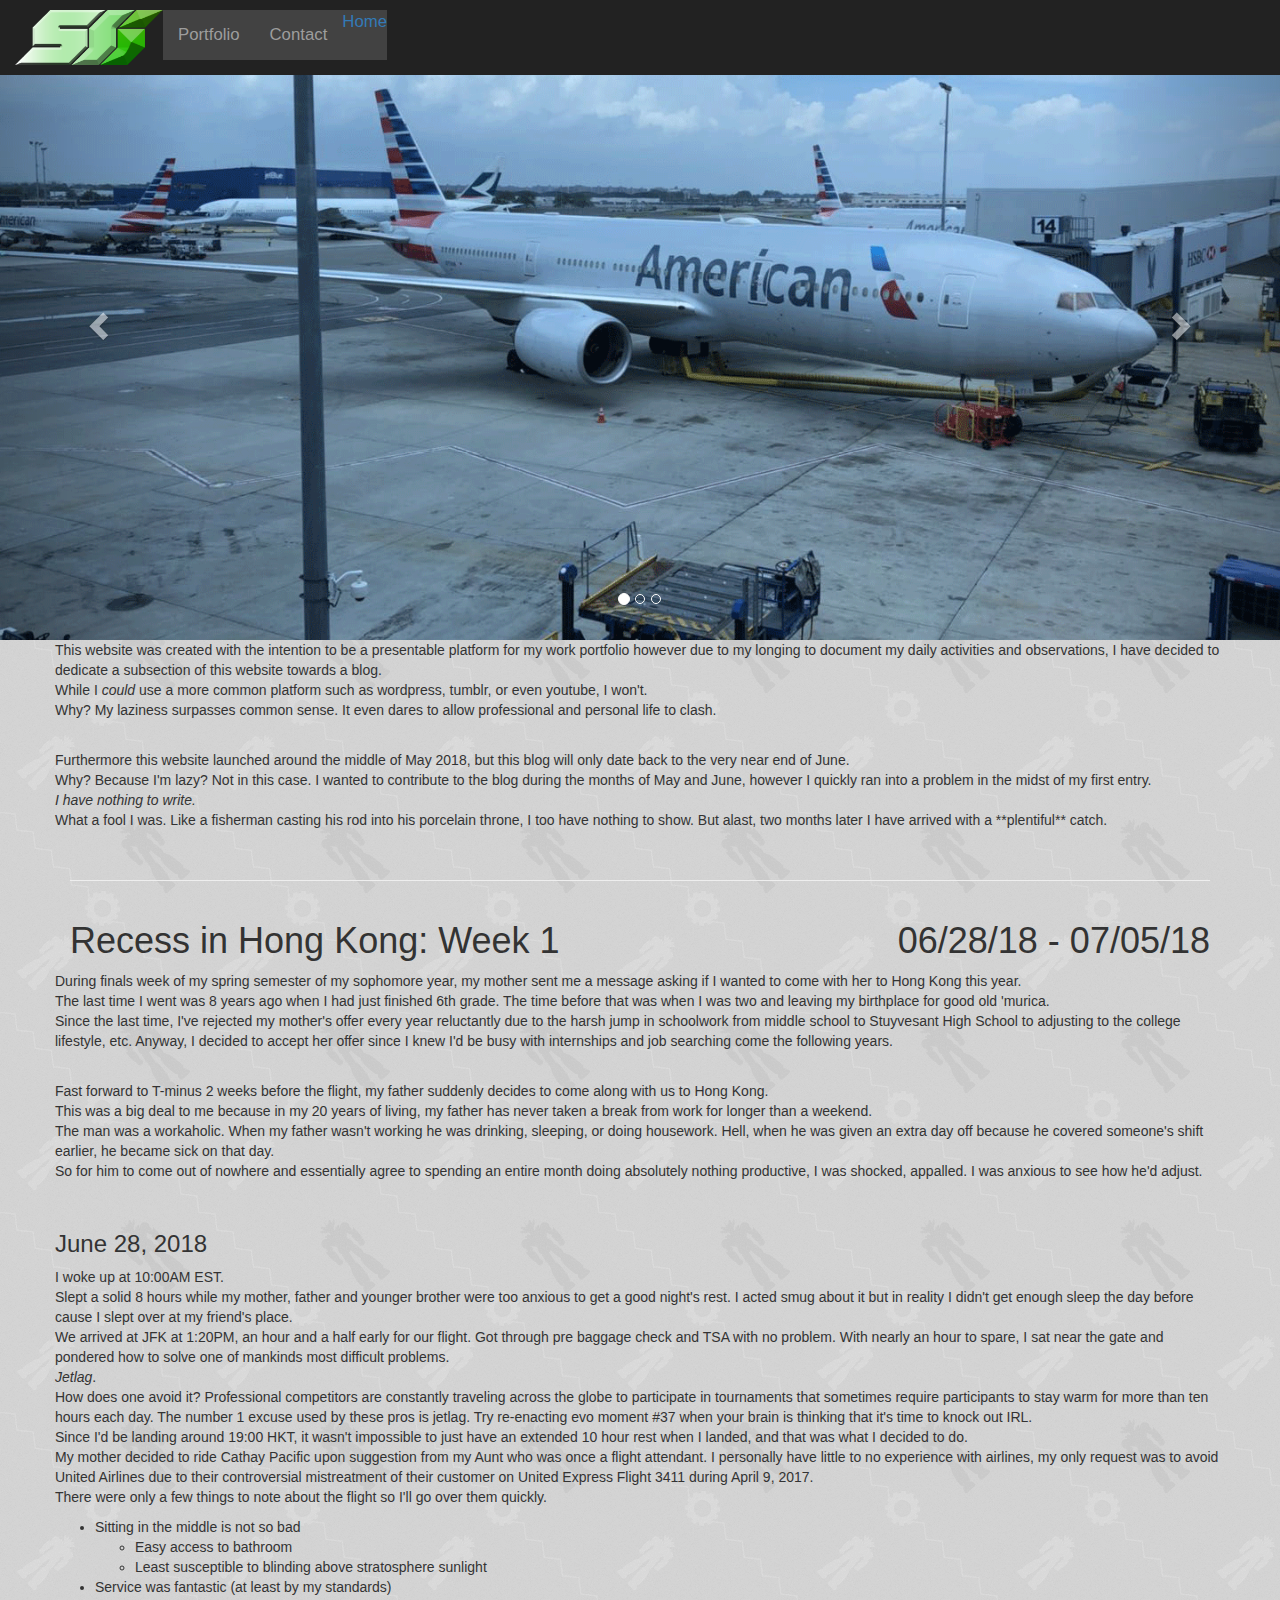
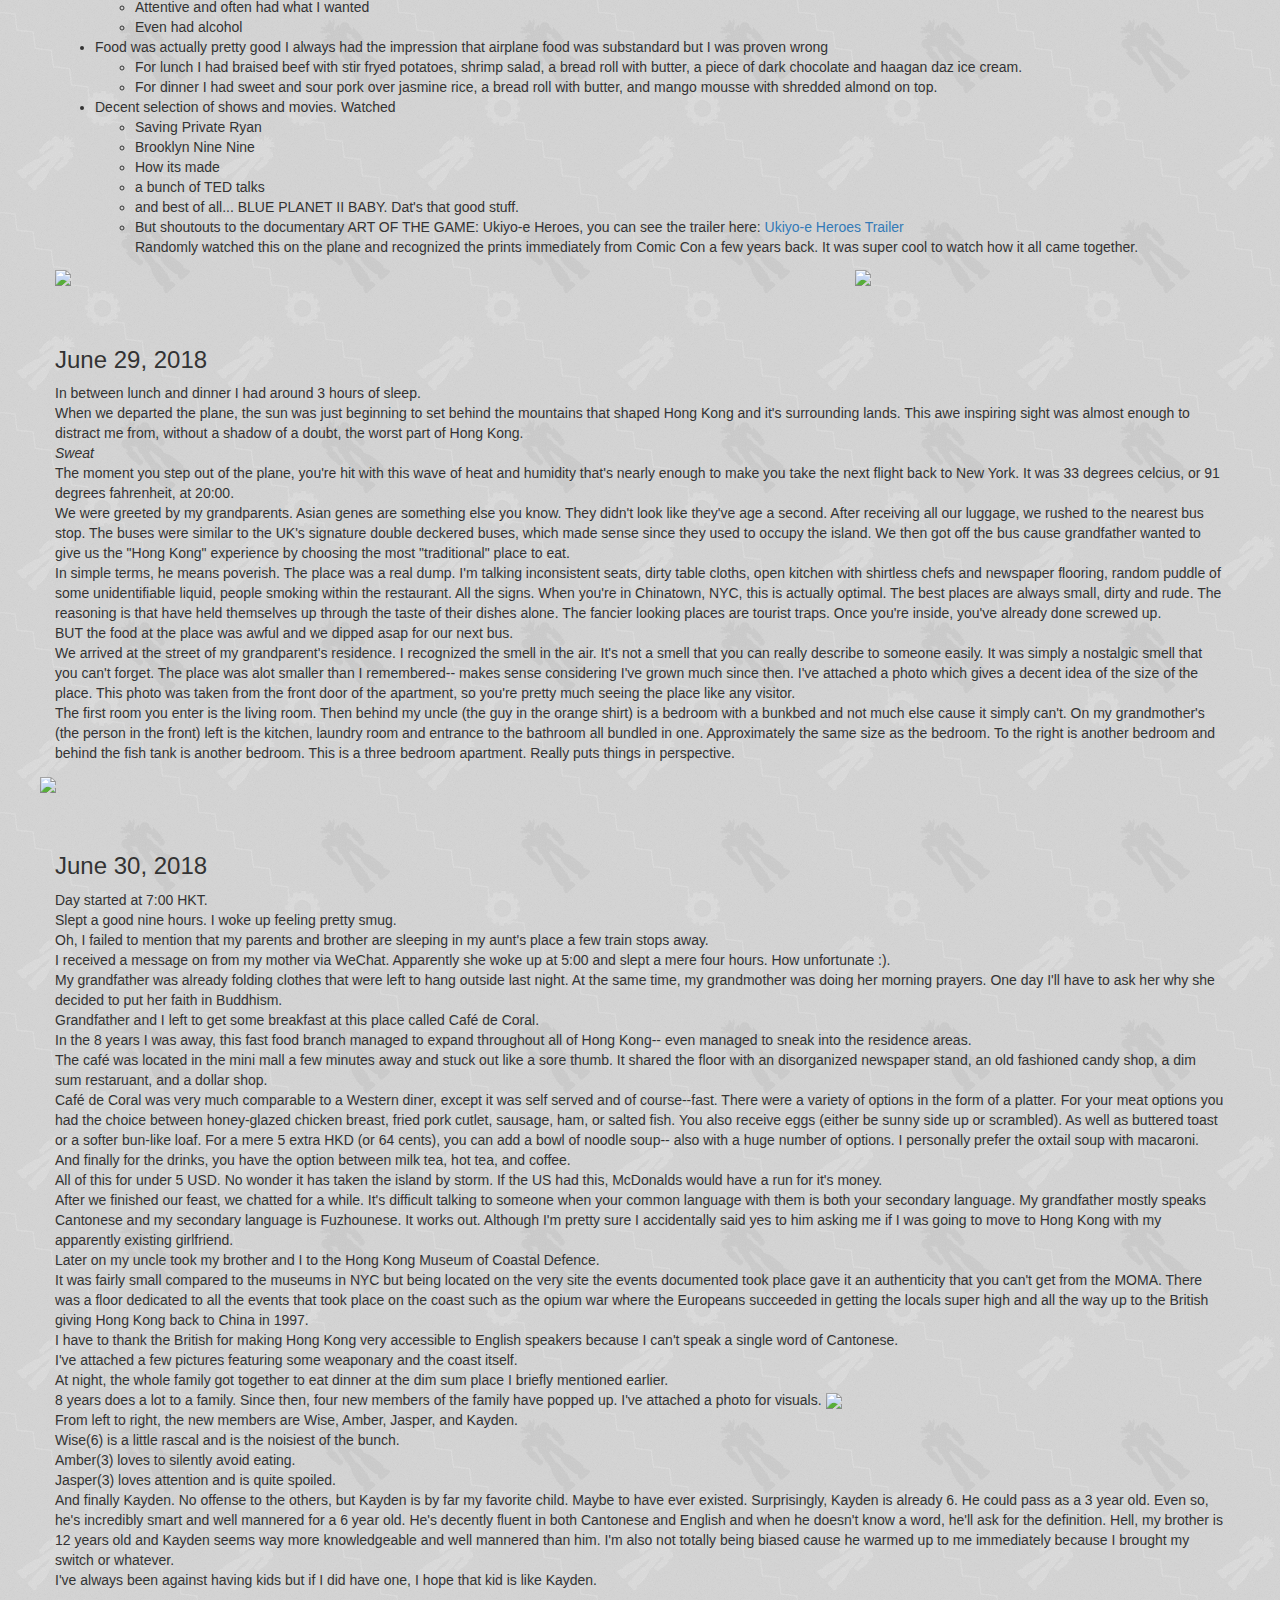
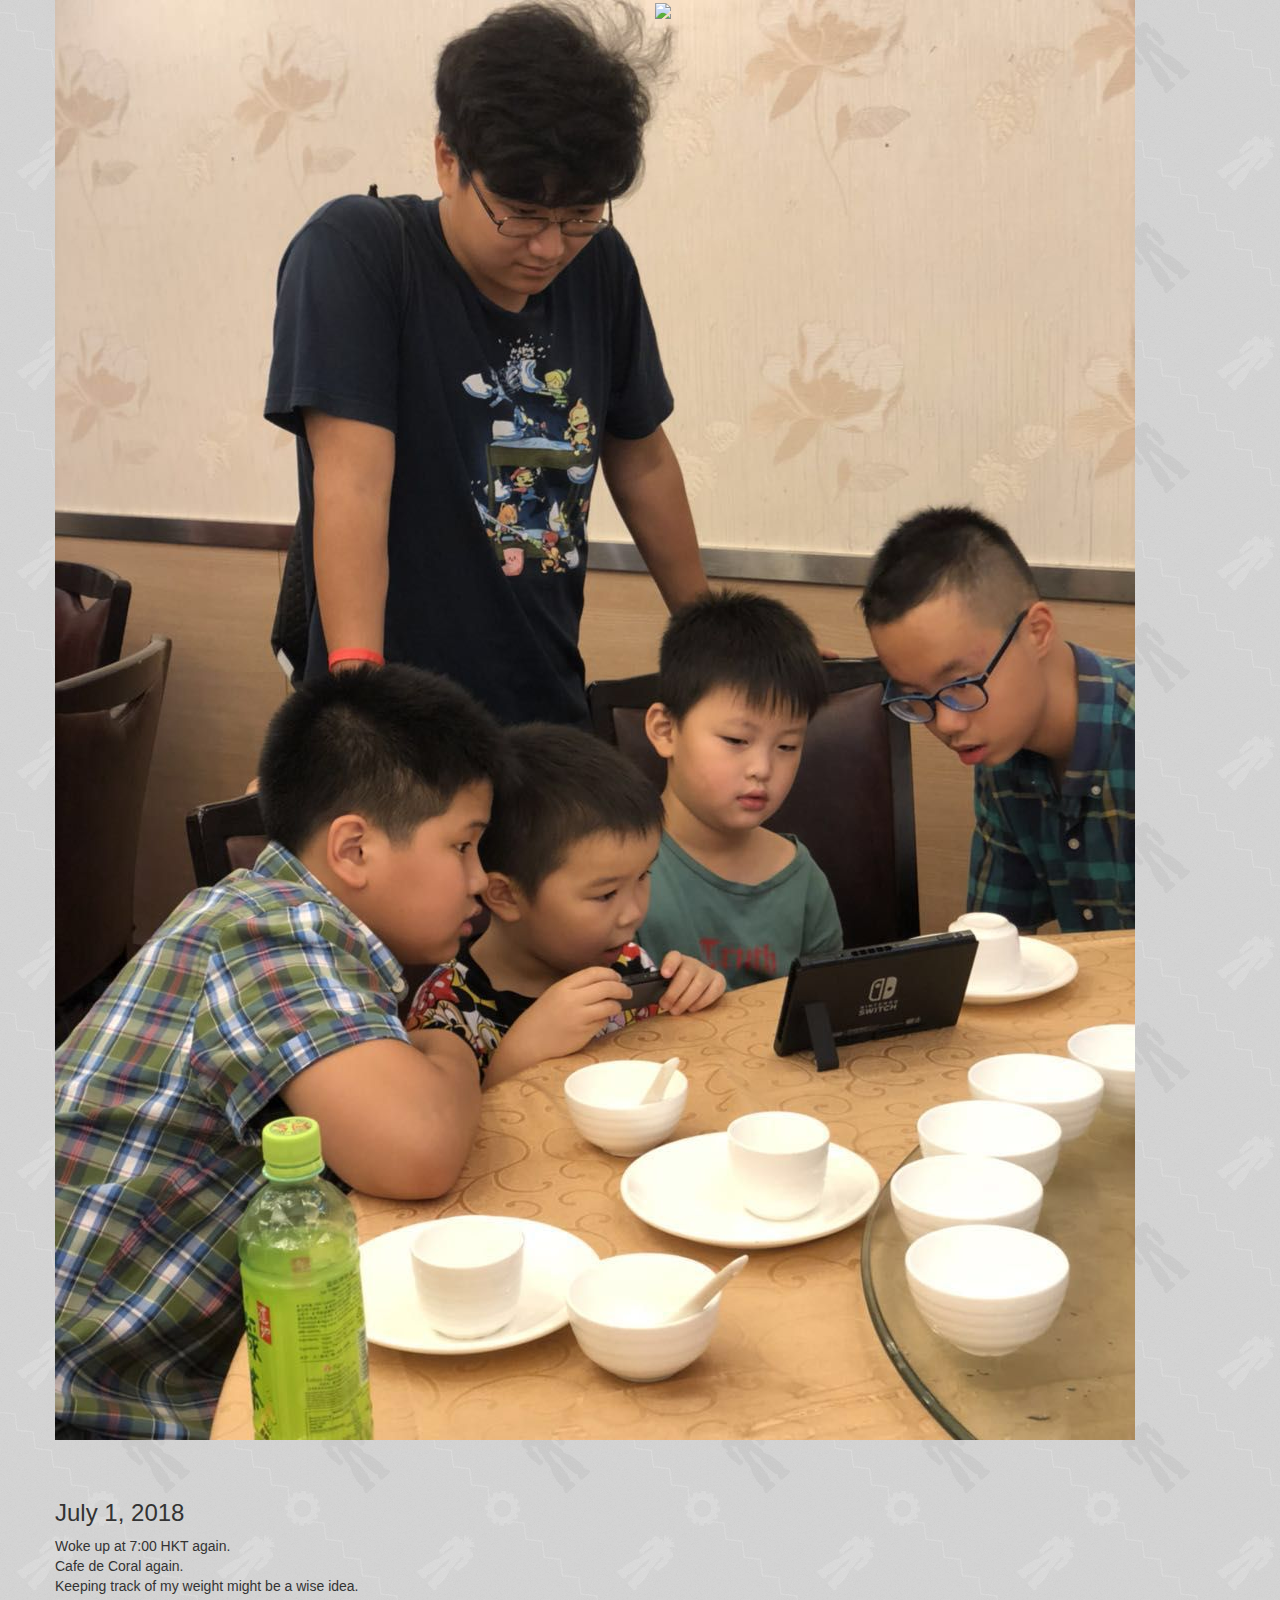
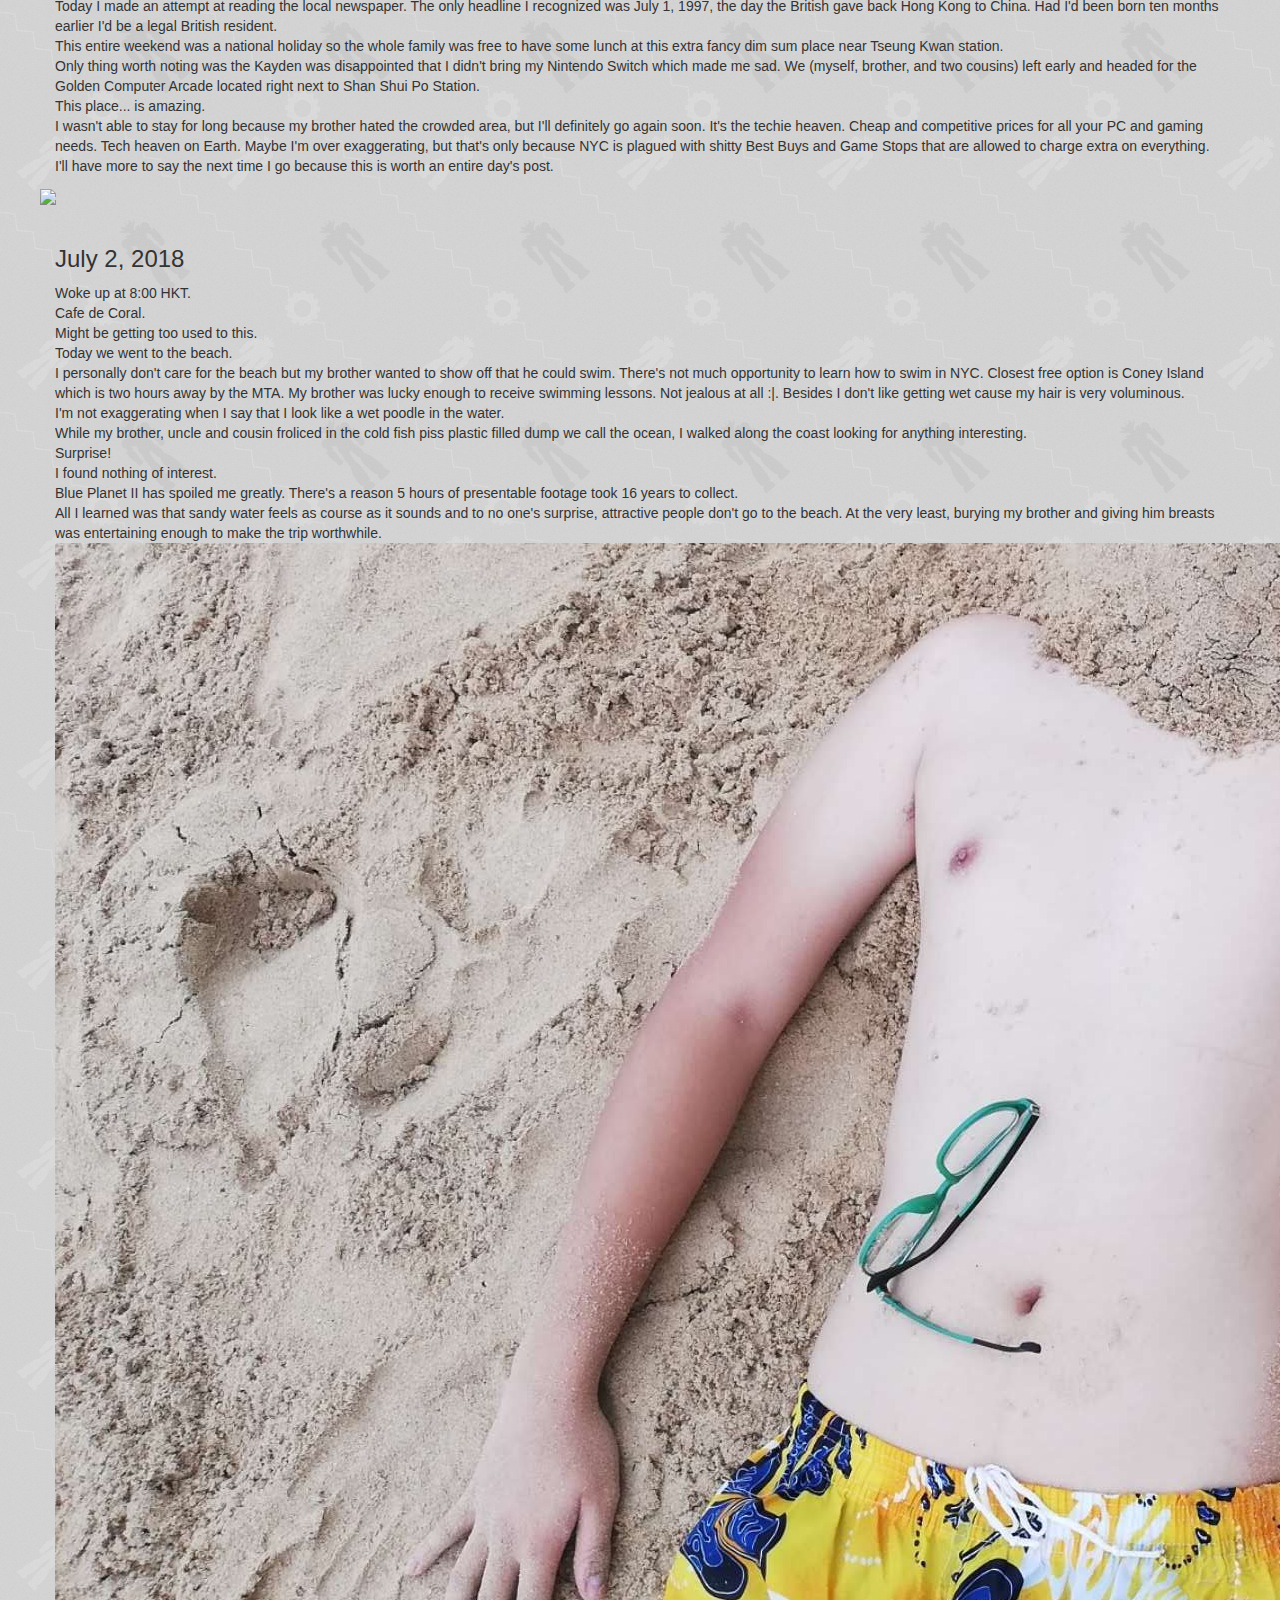
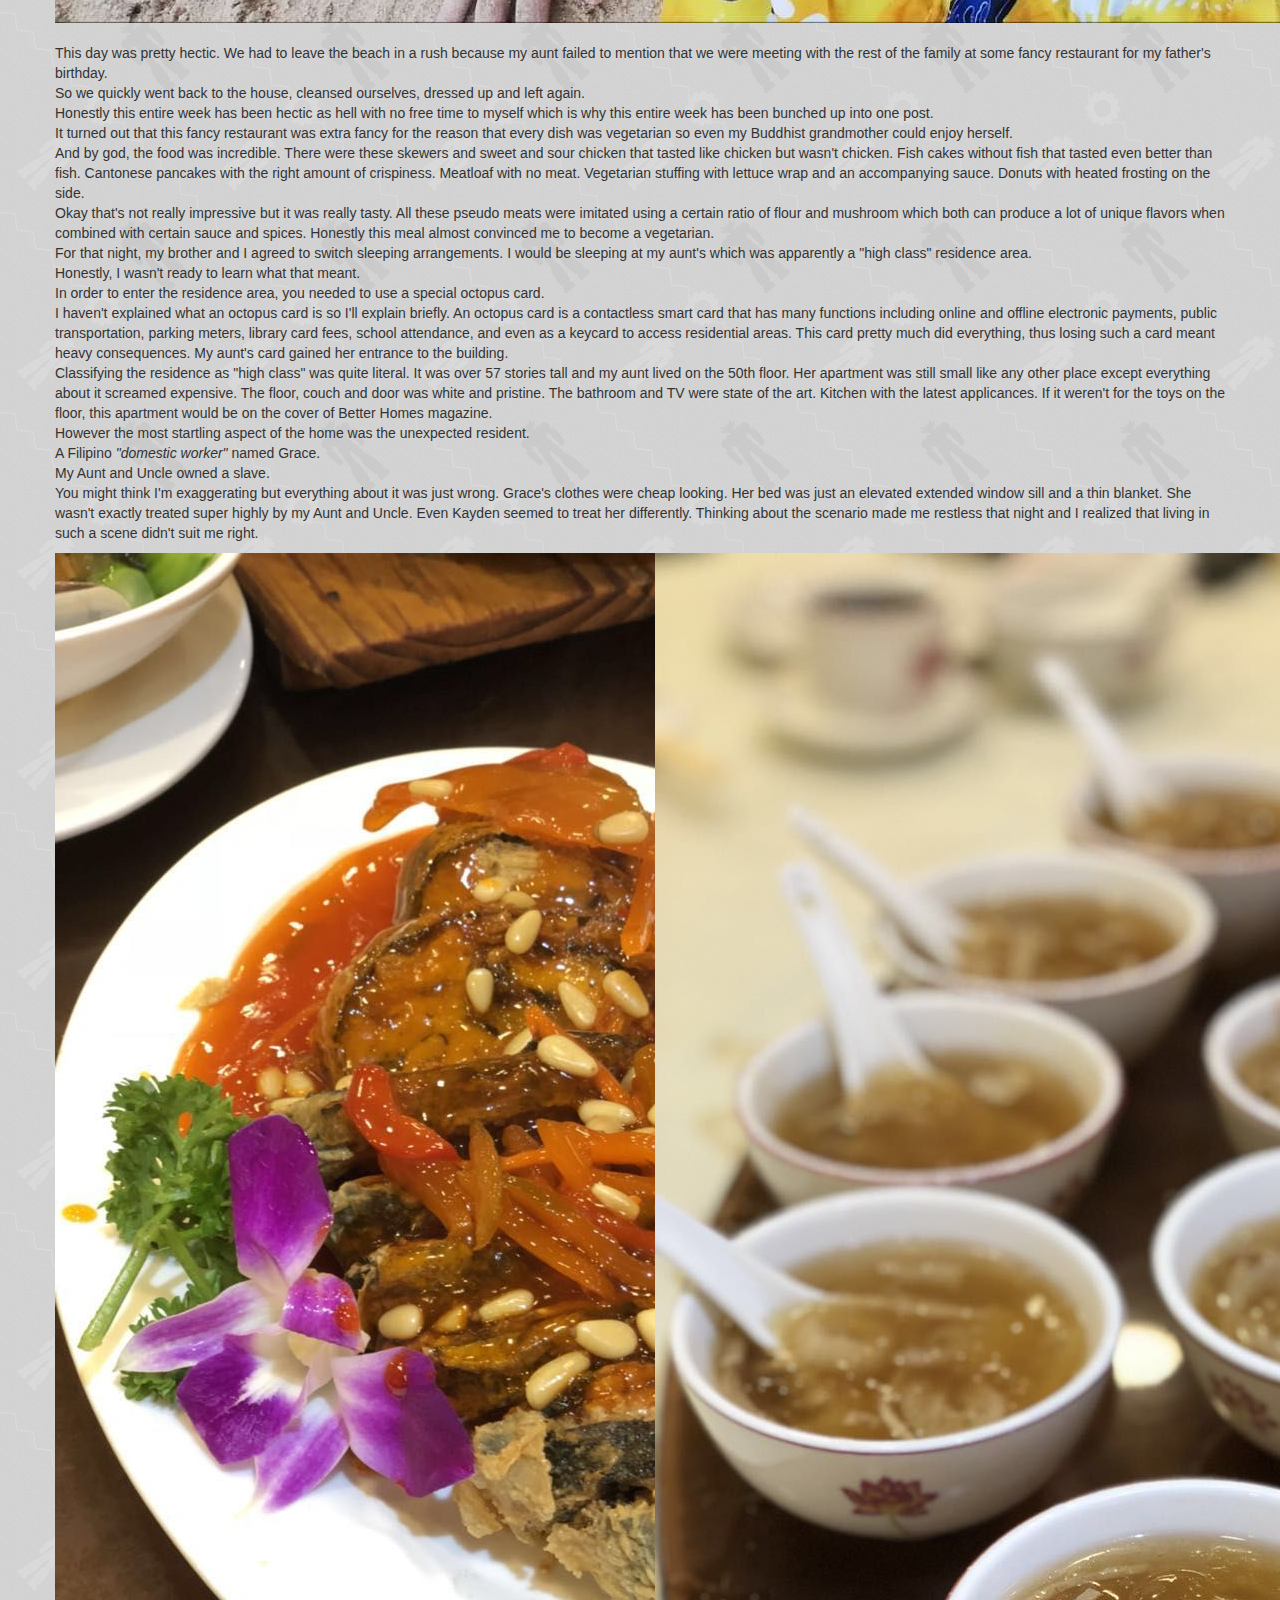
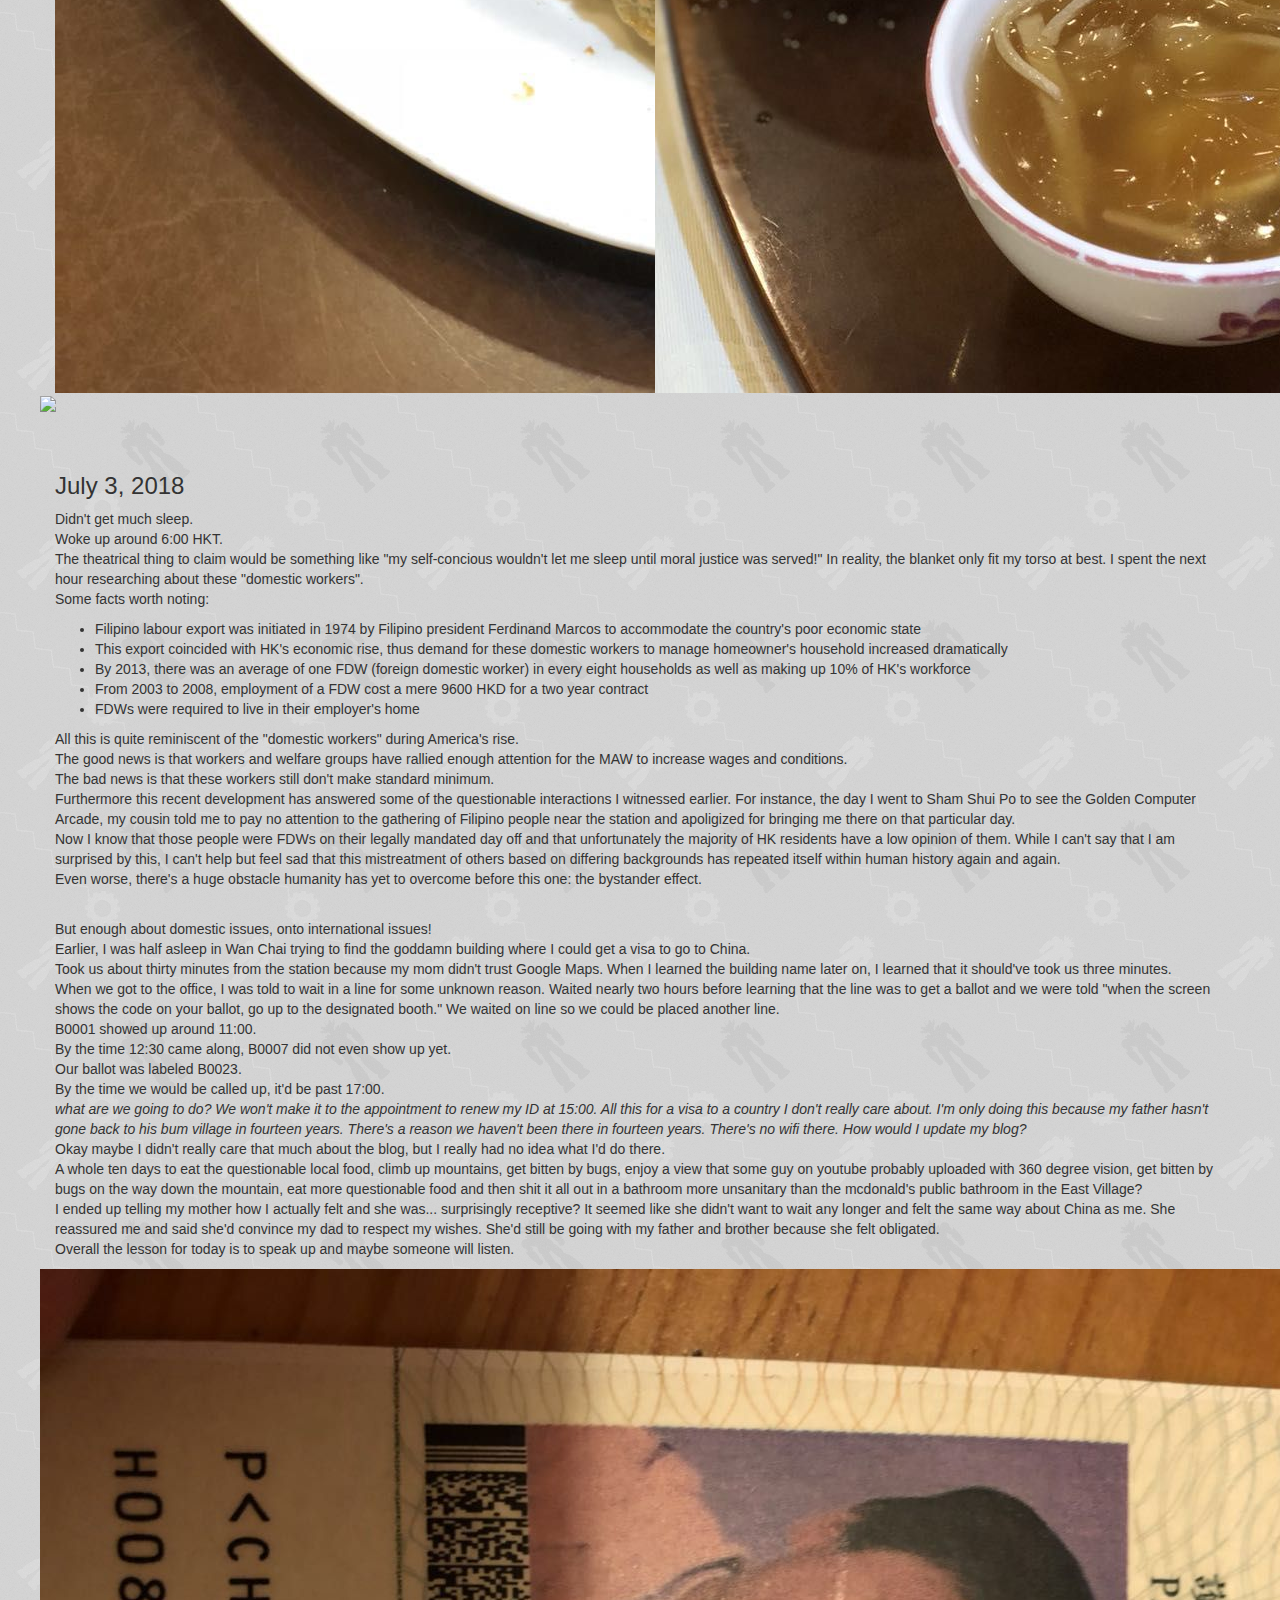
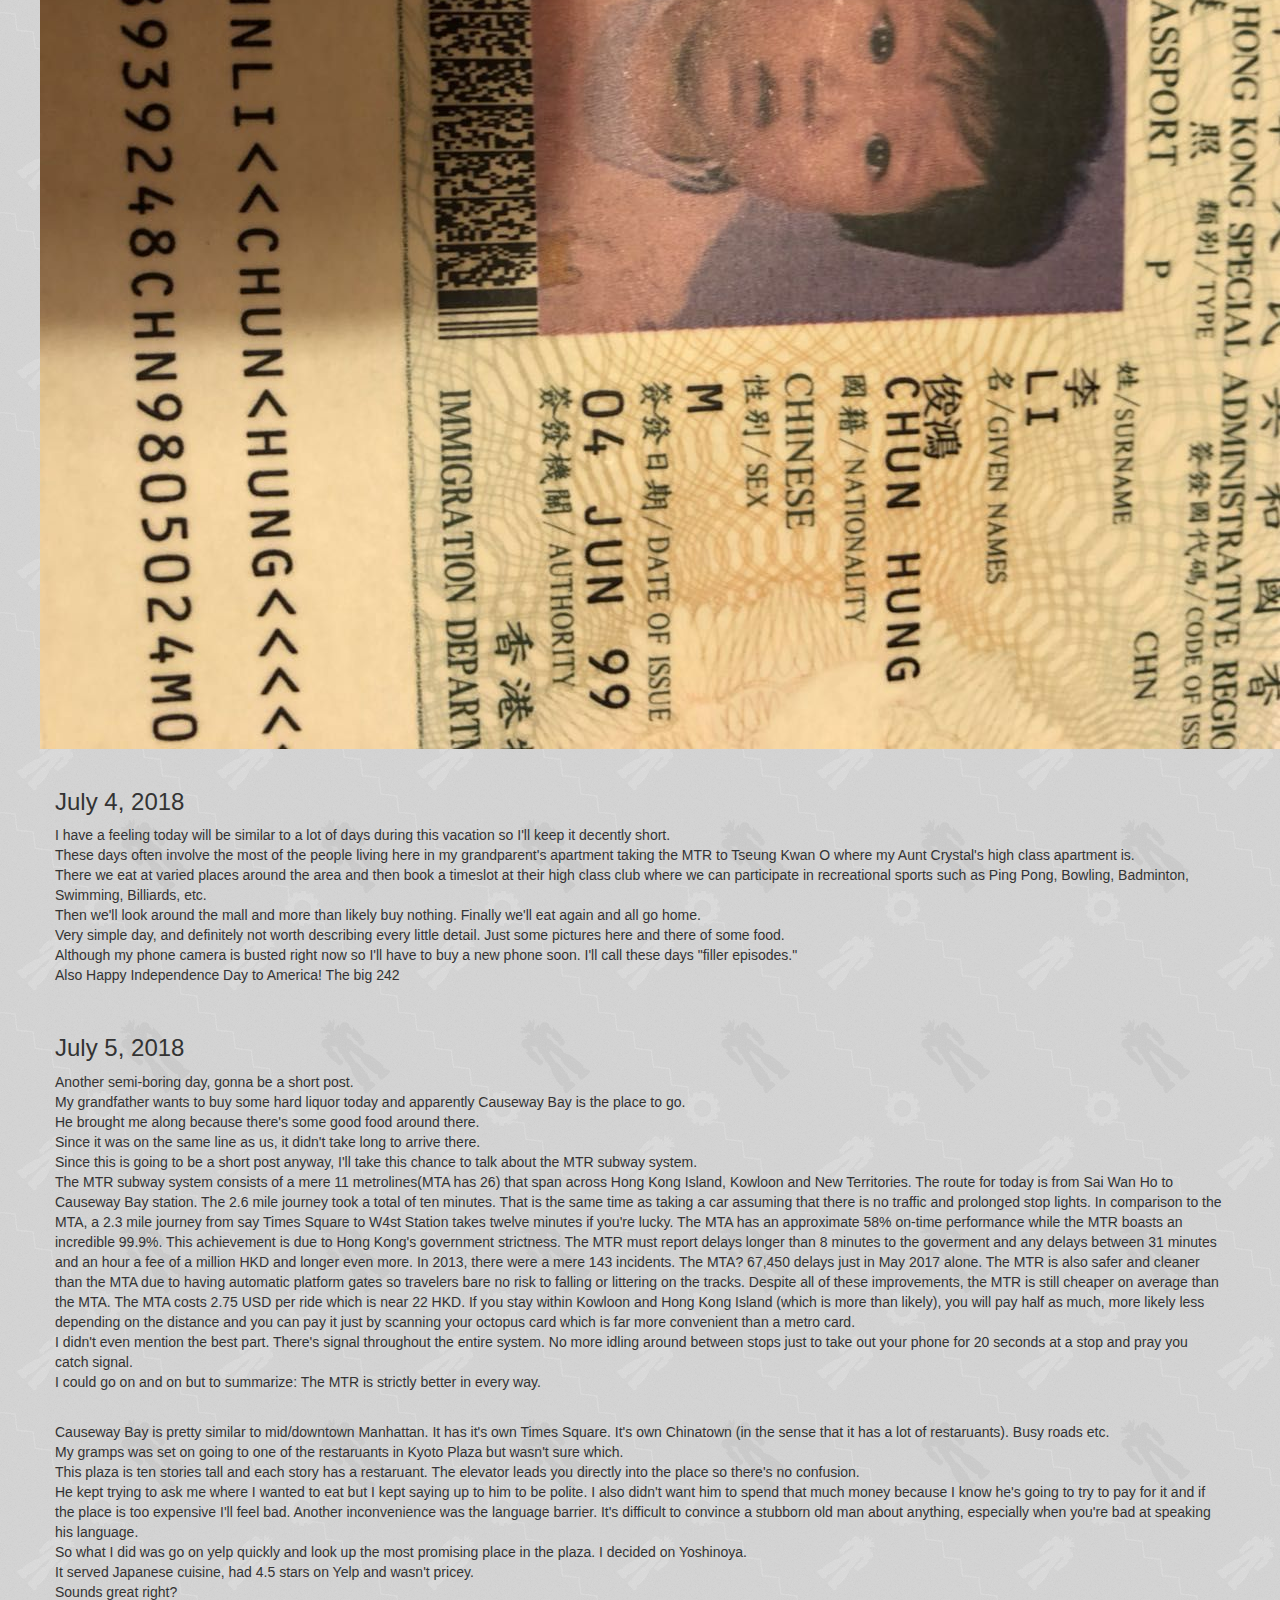
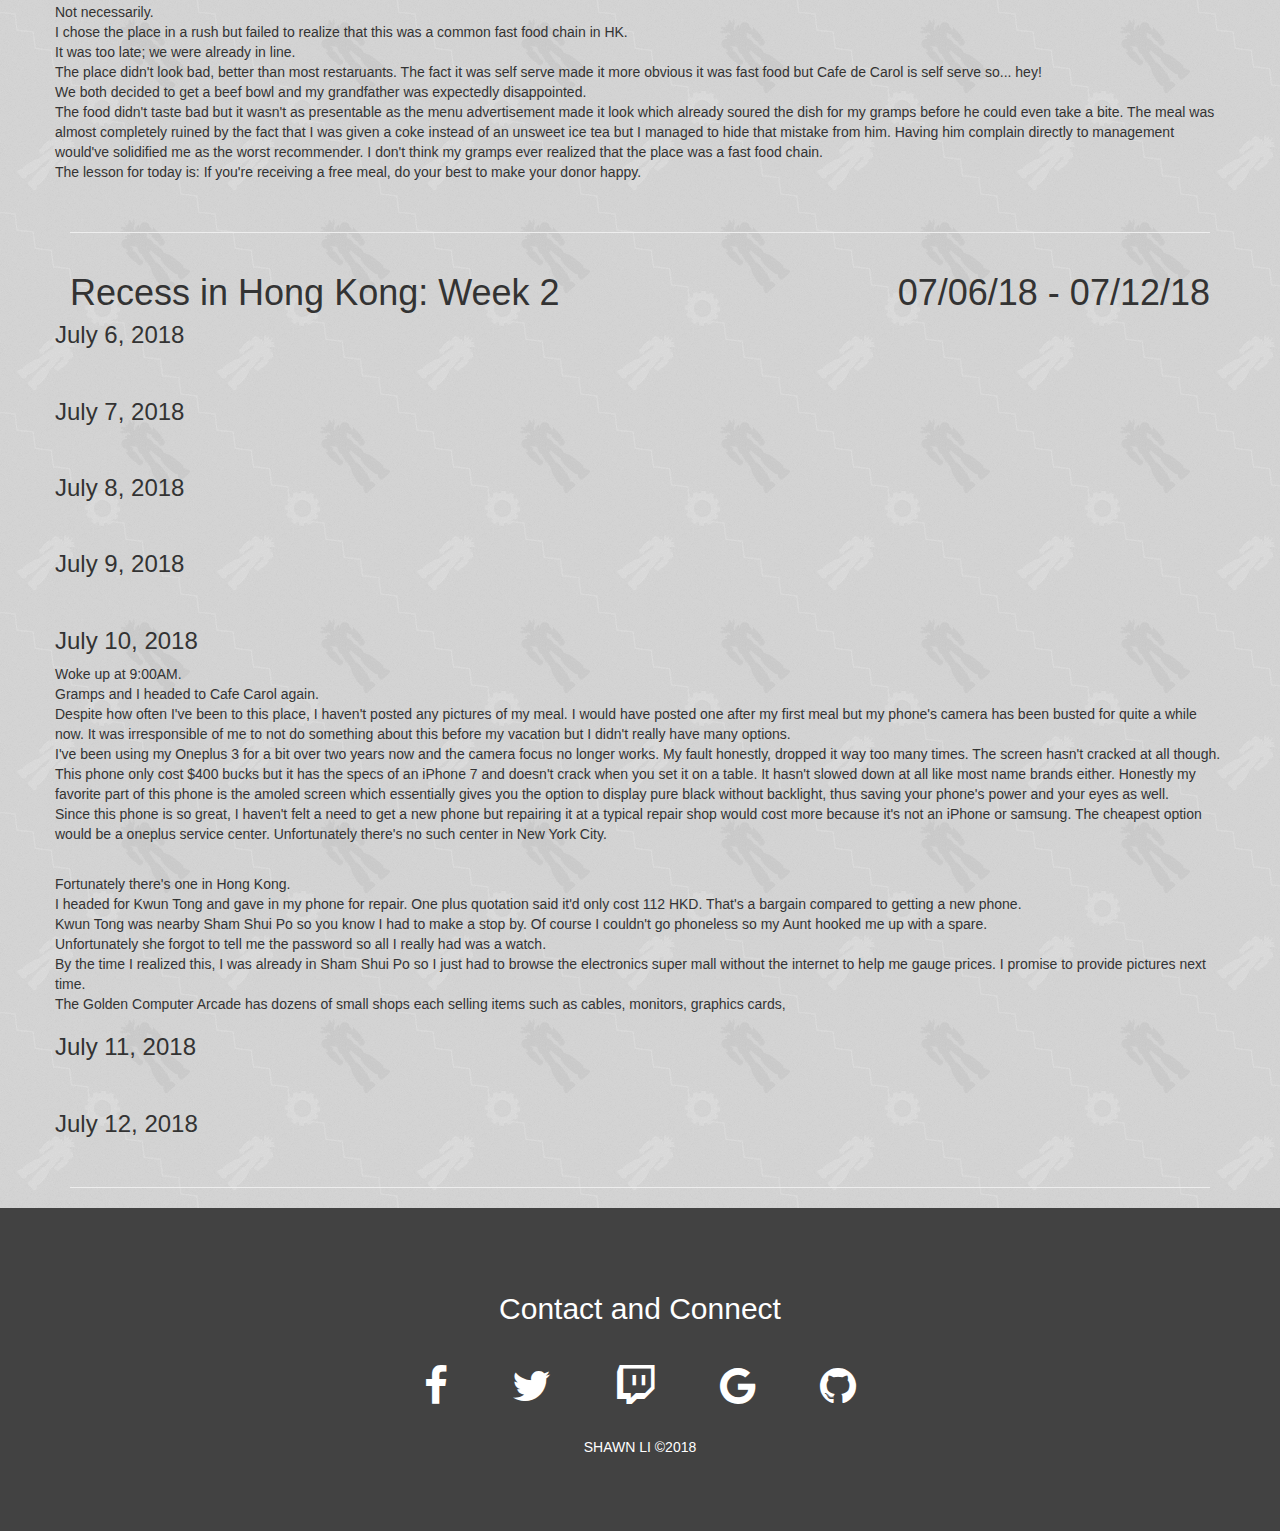
==== commit 846a0d78: "fixing js" ====
--- a/blog.html
+++ b/blog.html
@@ -14,9 +14,9 @@
 		
 	</head>
 	<body id="body">
-		<nav class="navbar navbar-inverse" id="override-navbar">
+		<nav class="navbar navbar-inverse navbar-fixed-top" id="override-navbar">
 			<div class="container-fluid">
-				<div class="navbar-header" id="navbar">
+				<div class="navbar-header">
 					<button type="button" class="navbar-toggle" data-toggle="collapse" data-target="#myNavbar">
 						<span class="icon-bar"></span>
 						<span class="icon-bar"></span>
--- a/css/style.css
+++ b/css/style.css
@@ -14,6 +14,7 @@
 	padding-top: 10px;
 	padding-bottom: 10px;
 	margin-bottom: 0px;
+	overflow: hidden;
 }
 
 #override-active {
@@ -196,15 +197,4 @@
 	padding: 10px 20px;
 	font-size: 24px;
 	text-align: center;
-}
-/* The sticky class is added to the navbar with JS when it reaches its scroll position */
-.sticky {
-	position: fixed;
-	top: 0;
-	width: 100%;
-  }
-  
-  /* Add some top padding to the page content to prevent sudden quick movement (as the navigation bar gets a new position at the top of the page (position:fixed and top:0) */
-  .sticky + .content {
-	padding-top: 60px;
-  }+}